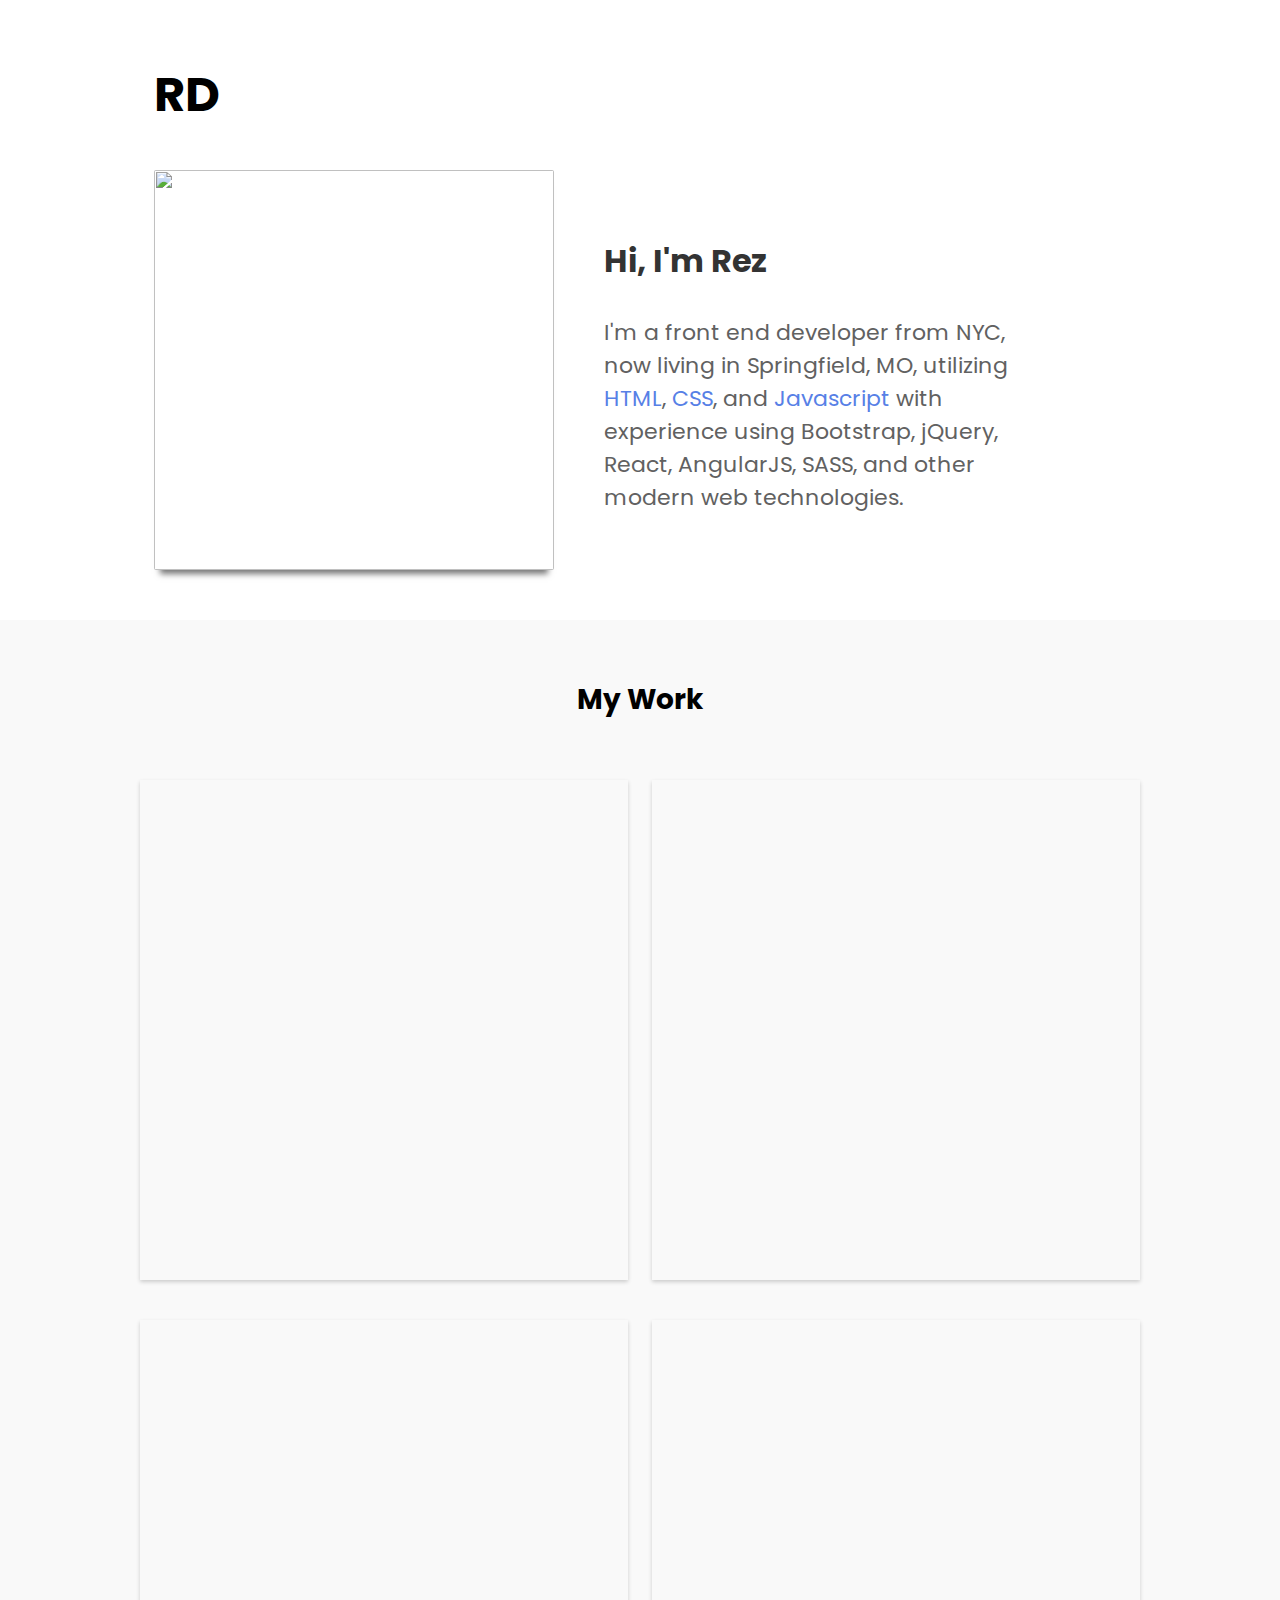
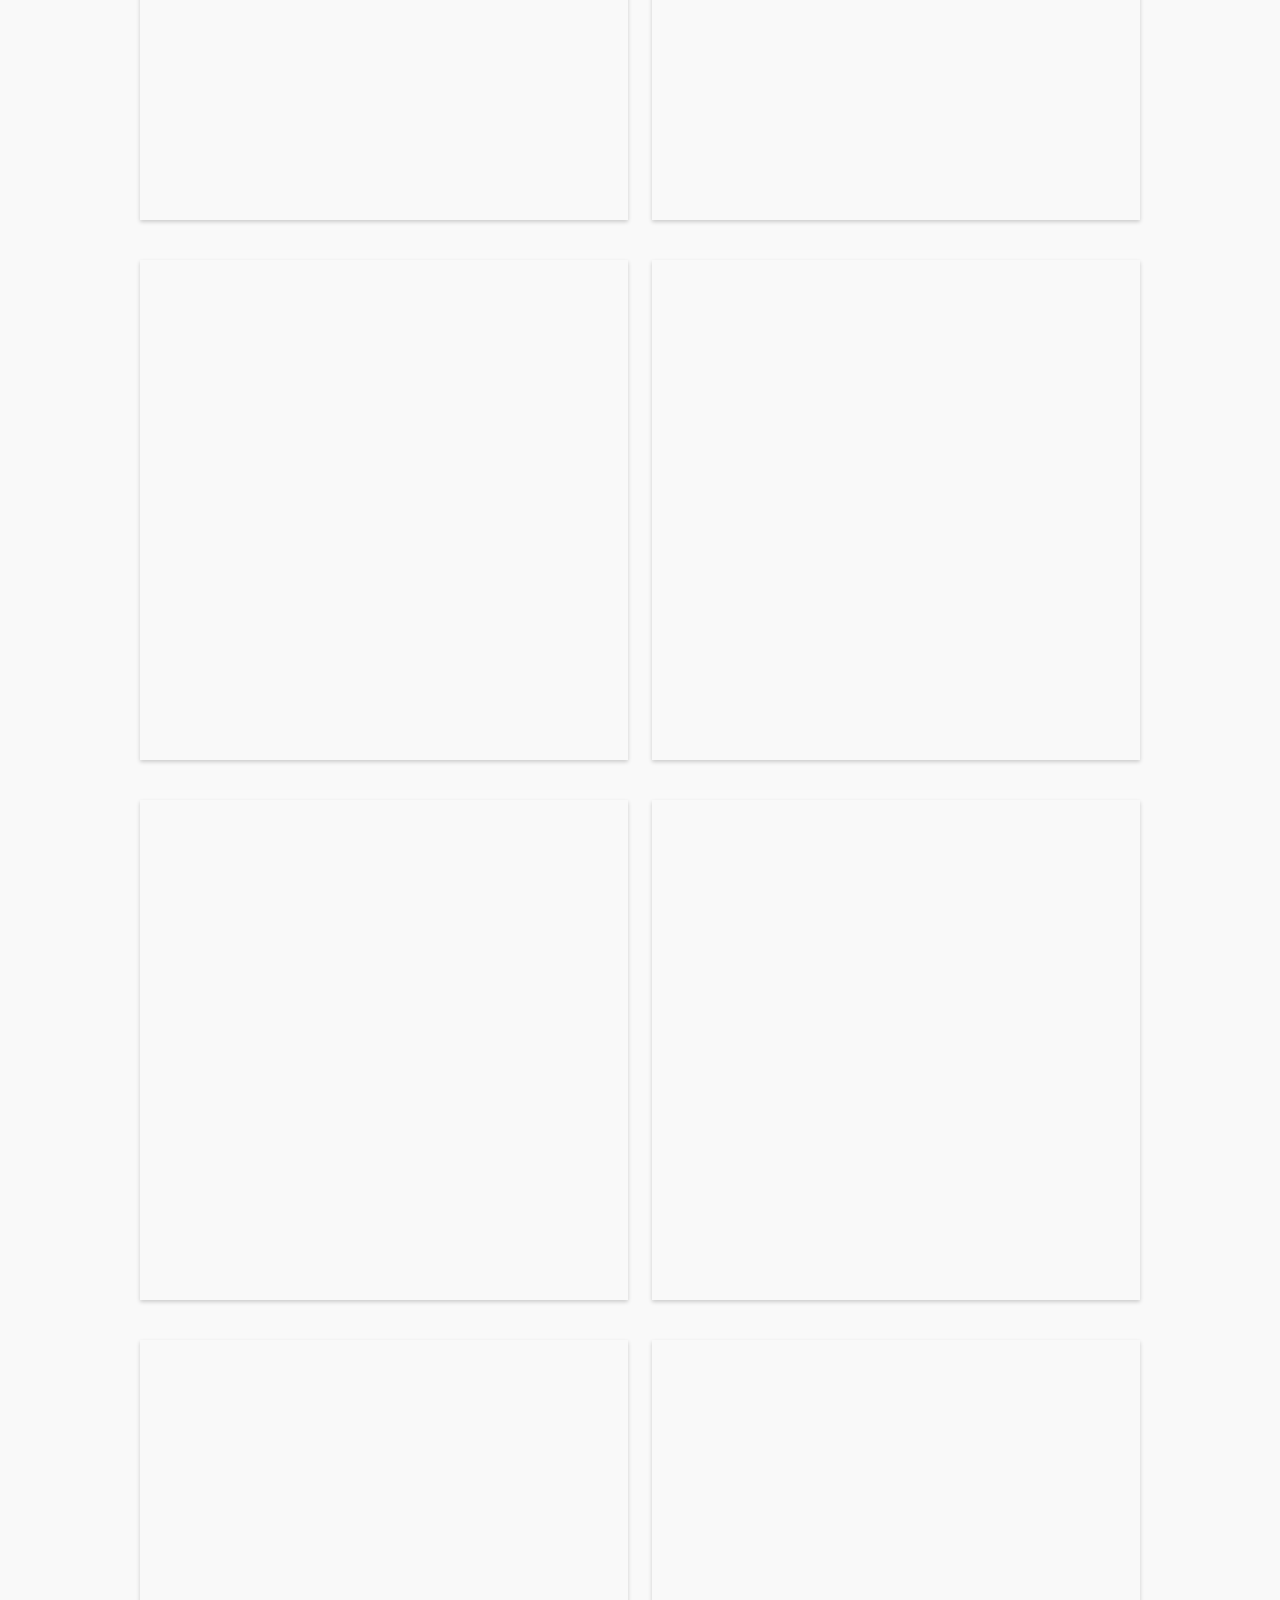
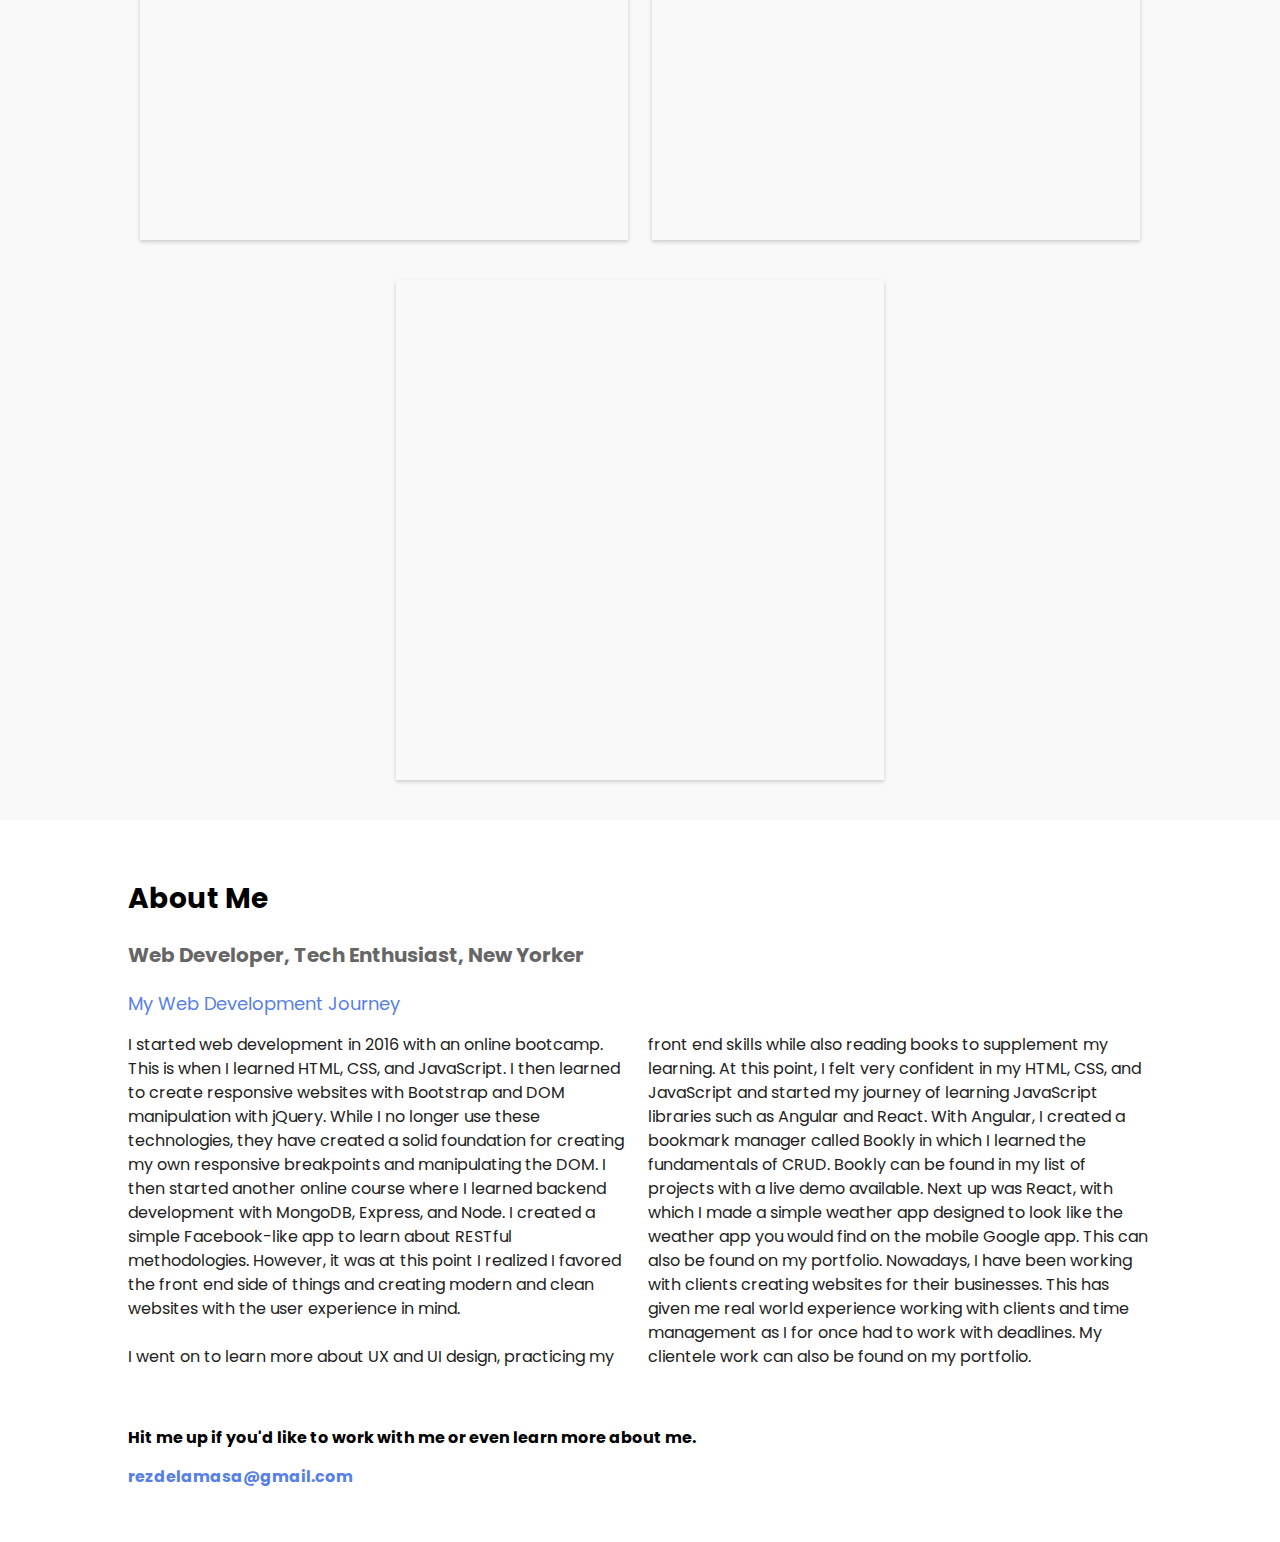
==== index.html @ 14c89946 "Update Riser Sizer item" ====
<!DOCTYPE html>
<html>
<head>
	<meta name="viewport" content="width=device-width, initial-scale=1.0">
	<title>Rez Delamasa Portfolio</title>
	<link rel="apple-touch-icon" sizes="180x180" href="/apple-touch-icon.png">
	<link rel="icon" type="image/png" sizes="32x32" href="./images/favicon-32x32.png">
	<link rel="icon" type="image/png" sizes="16x16" href="./images/favicon-16x16.png">
	<link rel="manifest" href="./images/site.webmanifest">
	<link rel="stylesheet" href="https://use.fontawesome.com/releases/v5.6.1/css/all.css" integrity="sha384-gfdkjb5BdAXd+lj+gudLWI+BXq4IuLW5IT+brZEZsLFm++aCMlF1V92rMkPaX4PP" crossorigin="anonymous">
	<link href="https://fonts.googleapis.com/css?family=Poppins:400,700" rel="stylesheet">
	<link rel="stylesheet" type="text/css" href="styles.css">
</head>
<body>
	<div class="landing">
		<div class="container">
			<div class="hero">
				<h1 class="hero__logo">
					RD
				</h1>
				<div class="row">
					<div class="column column--image">
						<img class="hero-image" src="https://res.cloudinary.com/rezdelamasa/image/upload/v1556245451/Portfolio/profile-pic.jpg">
					</div>
					<div class="column hero__text">
						<h1 class="hero__heading">
						Hi, I'm Rez
						</h1>
						<p class="hero-paragraph">
							I'm a front end developer from NYC, now living in Springfield, MO, utilizing <span class="hero-span span-html">HTML</span>, <span class="hero-span span-css">CSS</span>, and <span class="hero-span span-js">Javascript</span> with experience using Bootstrap, jQuery, React, AngularJS, SASS, and other modern web technologies.
						</p>
					</div>
				</div>
			</div>
		</div>
	</div>
	<div class="projects">
		<div class="container">
			<h1 class="projects__heading">My Work</h1>
			<div class="row">
				<div class="column">
					<div id="RiserSizer" class="project">
						<div class="project__overlay fade">
							<h2 class="project__header">Riser Sizer</h2>
							<h4 class="project__description">Riser Sizer is a plumbing engineering app built with React and AWS. Its purpose it to help engineers calculate water pipe/riser sizes based on the fixtures added.</h4>
							<p class="project__info">React, AWS, Cognito, Amplify, DynamoDB, S3</p>
							<a class="project__link" href="risersizer.com" target='_blank'>Live Website</a>
						</div>
					</div>
				</div>
				<div class="column">
					<div id="ApexLegend" class="project">
						<div class="project__overlay fade">
							<h2 class="project__header">Apex Legend</h2>
							<h4 class="project__description">Apex Legend is a reference guide for Apex Legends, currently only showing characters but there are plans to include weapons, equipment, and even player stats.</h4>
							<p class="project__info">HTML, CSS, Javascript, React</p>
							<a class="project__link" href="https://rezdelamasa.github.io/apex-legend" target='_blank'>Live Demo</a>
						</div>
					</div>
				</div>
				<div class="column">
					<div id="TSF" class="project">
						<div class="project__overlay fade">
							<h2 class="project__header">TSF Engineers, P.C.</h2>
							<h4 class="project__description">TSF Engineers is an MEP Engineering Consulting Firm in NYC. Their website has a portfolio with images of their work along with filters on the portfolio page for easy navigation.</h4>
							<p class="project__info">HTML, CSS, Javascript</p>
							<a class="project__link" href="http://www.tsfengineers.com" target='_blank'>Live Demo</a>
						</div>
					</div>
				</div>
				<div class="column">
					<div id="TheBugShelter" class="project">
						<div class="project__overlay fade">
							<h2 class="project__header">The Bug Shelter, LLC</h2>
							<h4 class="project__description">The Bug Shelter is a company in St. Louis that specializes in creating bug screen doors for industrial and commercial use.</h4>
							<p class="project__info">HTML, CSS, Javascript</p>
							<a class="project__link" href="https://thebugshelter.com" target='_blank'>Live Demo</a>
						</div>
					</div>
				</div>
				<div class="column">
					<div id="Clarity" class="project">
						<div class="project__overlay fade">
							<h2 class="project__header">Clarity</h2>
							<h4 class="project__description">An app for those with sensitive noses and skin. A forecast app that tells you about a location's Pollen Count and UV Index currently and for the next week.</h4>
							<p class="project__info">HTML, CSS, Javascript</p>
							<a class="project__link" href="https://rezdelamasa.github.io/Clarity/" target='_blank'>Live Demo</a>
						</div>
					</div>
				</div>
				<div class="column">
					<div id="Bookly" class="project">
						<div class="project__overlay fade">
							<h2 class="project__header">Bookly</h2>
							<h4 class="project__description">A bookmark manager I created to learn Angular where users can save, delete, organize, or move bookmarks.</h4>
							<p class="project__info">HTML, CSS, Javascript, Bootstrap, Angular</p>
							<a class="project__link" href="https://rezdelamasa.github.io/bookly/" target='_blank'>Live Demo</a>
						</div>
					</div>
				</div>
				<div class="column">
					<div id="Weather" class="project">
						<div class="project__overlay fade">
							<h2 class="project__header">React Weather App</h2>
							<h4 class="project__description">A barebones weather app built to learn React inspired by Google's weather app. You get info such as the current conditions, tomorrow's forecast, and a weekly forecast.</h4>
							<p class="project__info">HTML, CSS, Javascript, React</p>
							<a class="project__link" href="https://rezdelamasa.github.io/weather-app/" target='_blank'>Live Demo</a>
						</div>
					</div>
				</div>
				<div class="column">
					<div id="Simon" class="project">
						<div class="project__overlay fade">
							<h2 class="project__header">Simon</h2>
							<h4 class="project__description">A remake of the classic Simon memory game. Test your memory and beat all 20 rounds!</h4>
							<p class="project__info">HTML, CSS, Javascript</p>
							<a class="project__link" href="https://codepen.io/rdelamasa/pen/RxwPdX" target='_blank'>Live Demo</a>
						</div>
					</div>
				</div>
				<div class="column">
					<div id="Calculator" class="project">
						<div class="project__overlay fade">
							<h2 class="project__header">Calculator</h2>
							<h4 class="project__description">A functional calculator based off the Google Calculator app found on Android devices inspired by Material Design guidelines.</h4>
							<p class="project__info">HTML, CSS, Javascript</p>
							<a class="project__link" href="https://codepen.io/rdelamasa/pen/LQxrBY" target='_blank'>Live Demo</a>
						</div>
					</div>
				</div>
				<div class="column">
					<div id="Pomodoro" class="project">
						<div class="project__overlay fade">
							<h2 class="project__header">Pomodoro Timer</h2>
							<h4 class="project__description">A simple Pomodoro timer used to increase productivity by giving you 5 minute breaks in between 25 minute work sessions.</h4>
							<p class="project__info">HTML, CSS, Javascript</p>
							<a class="project__link" href="https://codepen.io/rdelamasa/pen/ZaBYWj" target='_blank'>Live Demo</a>
						</div>
					</div>
				</div>
				<div class="column">
					<div id="Wikipedia" class="project">
						<div class="project__overlay fade">
							<h2 class="project__header">Wikipedia Search Engine</h2>
							<h4 class="project__description">My very first non-static website where the user can search for a query and the app will give the user the 10 most relevant Wiki pages. There's also a random button if you're feeling adventurous and curious.</h4>
							<p class="project__info">HTML, CSS, Javascript</p>
							<a class="project__link" href="https://codepen.io/rdelamasa/pen/LzXWqY" target='_blank'>Live Demo</a>
						</div>
					</div>
				</div>
			</div>			
		</div>
	</div>
	<div class="about">
		<div class="container">
			<h1 class="about__heading">About Me</h1>
			<h3 class='about__subheading'>Web Developer, Tech Enthusiast, New Yorker</h3>
			<div class="about__content">
				<div class="about__section">
					<h4 class="about__section-heading">My Web Development Journey</h4>
					<div class="about__text">
						<p class='about__paragraph'>
							I started web development in 2016 with an online bootcamp. This is when I learned HTML, CSS, and JavaScript. I then learned to create responsive websites with Bootstrap and DOM manipulation with jQuery. While I no longer use these technologies, they have created a solid foundation for creating my own responsive breakpoints and manipulating the DOM. I then started another online course where I learned backend development with MongoDB, Express, and Node. I created a simple Facebook-like app to learn about RESTful methodologies. However, it was at this point I realized I favored the front end side of things and creating modern and clean websites with the user experience in mind.
							<br>
							<br>
							I went on to learn more about UX and UI design, practicing my front end skills while also reading books to supplement my learning. At this point, I felt very confident in my HTML, CSS, and JavaScript and started my journey of learning JavaScript libraries such as Angular and React. With Angular, I created a bookmark manager called Bookly in which I learned the fundamentals of CRUD. Bookly can be found in my list of projects with a live demo available. Next up was React, with which I made a simple weather app designed to look like the weather app you would find on the mobile Google app. This can also be found on my portfolio. Nowadays, I have been working with clients creating websites for their businesses. This has given me real world experience working with clients and time management as I for once had to work with deadlines.
							My clientele work can also be found on my portfolio.
						</p>
					</div>
				</div>
			</div>
			<h2 class="about__final">
				Hit me up if you'd like to work with me or even learn more about me.
			</h2>
			<h2 class="about__email">
				rezdelamasa@gmail.com
			</h2>			
		</div>
	</div>

	<script type="text/javascript" src="script.js"></script>
</body>
</html>
---- styles.css ----
html {
	width: 100%;
	font-size: 10px;
	font-family: 'Poppins', sans-serif;
}

body {
	width: 100%;
	margin: 0 auto;
	font-size: 10px;
}

.row {
	display: flex;
	flex-direction: column;
}

.container {
	margin: 0 auto;
	width: 85%;
	position: relative;
}

.landing {
	display: flex;
	flex-direction: column;
	min-height: 400px;
	position: relative;
}

.landing .container {
	display: flex;
	flex-direction: column;
	/*max-height: 800px;*/
	height: 100%;
	flex-grow: 1;
}

.header {
	background-color: white;
	position: relative;
	margin-bottom: 10px;
}

.nav {
	width: 100%;
}

.navbar {
	display: flex;
	align-items: center;
	justify-content: space-between;
	width: 100%;
	margin: 0 auto;
	position: relative;
	height: 50px;
}

.navbar-list {
	display: flex;
	flex-direction: row;
	justify-content: space-between;
	align-items: center;
	list-style-type: none;
	padding: 0;
}

.navbar-brand {
	margin: 0;
}

.navbar-item {
	margin: 0 20px;
	display: none;
}

.navbar-link {
	text-decoration: none;
}

.navbar-menu {
	display: none;
	flex-direction: column;
	position: absolute;
	list-style-type: none;
	padding: 0;
	bottom: -130px;
	height: 120px;
	width: 100%;
	background-color: #f9f9f9;
	box-shadow: 0px 3px 5px rgba(0,0,0,0.3);
	border-top: 1px solid #eee;
}

.navbar-button {
	border: none;
	background-color: white;
}

.navbar-button:focus {
	outline: none;
}

.navbar-collapse {
	display: none;
}

.navbar-expand {
	display: flex;
}

.navbar-item-collapse {
	height: 40px;
	display: flex;
	flex-direction: column;
	align-items: flex-end;
	justify-content: center;
	width: 90%;
	margin: 0 auto;
	font-size: 1.4rem;
}

.fas {
	font-size: 2rem;
}

.hero {
	width: 100%;
	height: 100%;
	display: flex;
	flex-direction: column;
	justify-content: space-evenly;
	align-self: center;
	/*flex-wrap: wrap;*/
	align-self: center;
	flex-grow: 1;
	padding-bottom: 50px;
	position: relative;
}

.hero .row {
	display: flex;
	flex-direction: column;
	justify-content: space-around;
	align-items: center;
	flex-grow: 1;
}

.hero__logo {
	font-size: 48px;
	/*position: absolute;*/
	top: 0;
	left: 0;
	margin: 0;
	padding: 0;
	height: 100px;
	margin-top: 20px;
	display: flex;
	align-items: center;
}

.hero-column {
	width: 90%;
	display: flex;
	justify-content: center;
	flex-direction: column;
	margin: 10px auto;
	height: 100%;
	max-width: 
}

.hero .column {
	display: flex;
	justify-content: center;
}

.hero-image {
	width: 100%;
	margin: 0 auto;
	text-align: center;
	-webkit-box-shadow: 0 10px 6px -6px #777;
	   -moz-box-shadow: 0 10px 6px -6px #777;
	        box-shadow: 0 10px 6px -6px #777;
	/*border-radius: 2px;*/
	/*--webkit-box-shadow: -20px -20px 0px 0px rgba(235,155,85,.5), 20px 20px 0px 0px rgba(87,128,230,.5);
	-moz-box-shadow: -20px -20px 0px 0px rgba(235,155,85,.5), 20px 20px 0px 0px rgba(87,128,230,.5);
	box-shadow: -20px -20px 0px 0px rgba(235,155,85,.5), 20px 20px 0px 0px rgba(87,128,230,.5);*/
	box-sizing: border-box;
	max-width: 400px;
	align-self: center;
}

.hero-paragraph {
	font-size: 2.2rem;
	margin: 10px 0;
	text-align: center;
	color: #616161;
	text-shadow: 2px 2px 1px rgba(255,255,255,1);
}

.hero__text {
	display: flex;
	flex-direction: column;
	align-items: center;
	justify-content: center;
	height: 100%;
	flex-grow: 1;
}

.hero__heading {
	font-size: 3.2rem;
	font-weight: bold;
	color: #333;
	text-align: center;
}

.hero-span {
	/*font-weight: bold;*/
	/*text-shadow: 1.5px 1.5px 0px rgba(0,0,0,0.3);*/
	color: rgb(87,128,230);
}





/*Project section*/

.projects {
	background-color: #f9f9f9;
	width: 100%;
	padding: 40px 0;
	height: 100%;
}

.projects__heading {
	font-size: 2.8rem;
	text-align: center;
}

.projects .row {
	display: flex;
	justify-content: center;
	align-items: center;
	flex-flow: row wrap;
}

.column {
	/*flex-basis: 80%;*/
	width: 100%;
	display: flex;
}

.project__overlay {
	color: #212121;
}

/*Project ids and respective backgrounds*/


#ApexLegend {
	background-image: url('https://res.cloudinary.com/rezdelamasa/image/upload/v1566408204/Portfolio/apex-legend.png');
	background-size: cover;
	background-position: center center;
}

#ApexLegend .project__overlay {
	background-color: rgba(205,202,190,0.8);
}

#RiserSizer {
	background-image: url('https://res.cloudinary.com/rezdelamasa/image/upload/v1568939192/screencapture-localhost-3000-2019-09-19-15_18_24.png');
	background-size: cover;
	background-position: top center;
}

#RiserSizer .project__overlay {
	background-color: rgba(236, 241, 241, 0.8);
}

#TSF {
	background-image: url('https://res.cloudinary.com/rezdelamasa/image/upload/v1556245452/Portfolio/tsf.png');
	background-size: cover;
	background-position: top center;
}

#TSF .project__overlay {
	background-color: rgba(14, 71, 161,0.8);
	color: white;
}

#TheBugShelter {
	background-image: url('https://res.cloudinary.com/rezdelamasa/image/upload/v1564270046/Portfolio/thebugshelter.png');
	background-size: cover;
	background-position: top center;
}

#TheBugShelter .project__overlay {
	background-color: rgba(15, 114, 188,0.8);
	color: white;
}

#Clarity {
	background-image: url('https://res.cloudinary.com/rezdelamasa/image/upload/v1556245452/Portfolio/clarity.png');
	background-size: cover;
	background-position: center center;
}

#Clarity .project__overlay {
	background-color: rgba(245,245,245,0.8);
}

#Bookly {
	background-image: url('https://res.cloudinary.com/rezdelamasa/image/upload/v1556245452/Portfolio/bookly.png');
	background-position: center center;
	background-size: cover;
}

#Bookly .project__overlay {
	background-color: rgba(232,232,232,0.9);
}

#Weather {
	background-image: url('https://res.cloudinary.com/rezdelamasa/image/upload/v1556245451/Portfolio/weather.png');
	background-position: center center;
	background-size: cover;
}

#Weather .project__overlay {
	background-color: rgba(72,107,164,0.9);
	color: white;
}


#Simon {
	background-image: url('https://res.cloudinary.com/rezdelamasa/image/upload/v1556245451/Portfolio/simon.png');
	background-position: center center;
	background-size: cover;
}

#Simon .project__overlay {
	background-color: rgba(226,219,201,0.9);
}

#Calculator {
	background-image: url('https://res.cloudinary.com/rezdelamasa/image/upload/v1556245452/Portfolio/calculator.png');
	background-position: center center;
	background-size: cover;
}

#Calculator .project__overlay {
	background-color: rgba(200,230,201, 0.9);
}

#Pomodoro {
	background-image: url('https://res.cloudinary.com/rezdelamasa/image/upload/v1556245451/Portfolio/pomodoro.png');
	background-position: center center;
	background-size: cover;
}

#Pomodoro .project__overlay {
	background-color: rgba(249,251,231, 0.9);
}

#Wikipedia {
	background-image: url('https://res.cloudinary.com/rezdelamasa/image/upload/v1556245451/Portfolio/wikipedia-viewer.png');
	background-position: top center;
	background-size: cover;
	align-self: flex-start;
}

#Wikipedia .project__overlay {
	background-color: rgba(247,247,247, 0.9);
}

/*******/

.project {
	text-align: center;
	width: 80vw;
	height: 100vw;
	margin: 20px auto;
	display: flex;
	position: relative;
	box-shadow: 0 2px 4px rgba(0,0,0,0.18);
	background-repeat: no-repeat;
}

.project:hover {
    transform: translate(0, -5px) scale(1.02);
    -webkit-box-shadow: 0px 5px 10px 1px rgba(136,8,NaN,1);
	-moz-box-shadow: 0px 5px 10px 1px rgba(136,8,NaN,1);
	box-shadow: 0px 5px 10px 1px rgba(136,8,NaN,1);
}

.project__overlay {
	display: flex;
	width: 100%;
	height: 100%;
	z-index: 100;
	flex-direction: column;
	align-items: center;
	justify-content: space-evenly;
	position: relative;
	/*background-color: rgba(255,255,255,0.9);*/
}

.project__link {
	margin-bottom: 15px;
	font-size: 1.4rem;
	color: inherit;
}

.fade {
	opacity: 0;
    transition: opacity .5s;
    -moz-transition: opacity .5s;
    -webkit-transition: opacity .5s;
}

.fade:hover {
    opacity: 1;
    /*box-shadow: 10px 0 1 rgba(50, 50, 50, .5);*/
}







/*DEMO PAGE*/
.demo {
	width: 100vw;
	height: 100%;
	overflow-y: hidden;
}

.header {
	width: 100%;
	background-color: #c0392b;
	color: white;
	margin: 0;
	padding: 10px;
	box-sizing: border-box;
}

.warning {
	margin: 0;
	font-size: 2.0rem;
}

.demo__wrapper {
	width: 100%;
	height: 100%;
}

.demo__image {
	width: 100%;
	height: 100%;
}




@-webkit-keyframes fade-in {
  0% {
    opacity: 0;
  }
  100% {
    opacity: 1;
  }
}
@keyframes fade-in {
  0% {
    opacity: 0;
  }
  100% {
    opacity: 1;
  }
}

.project__header {
	font-size: 2.6rem;
	margin: 10px auto;
}

.project__description {
	font-size: 1.6rem;
	margin: 10px auto;
	max-width: 75%;
}

.project__info {
	font-size: 1.6rem;
}

.section__header {
	color: #333;
	font-size: 2.8rem;
	text-align: center;
	margin: 0 auto 20px;
}

.section__subheader {
	color: #444;
	font-size: 2.2rem;
}



/*.span-html {
	color: orange;
}

.span-css {
	color: lightblue;
}

.span-js {
	color: yellow;
}*/





/*About container*/
.about {
	padding: 40px 0;
	height: 100%;
}

.about .row {
	display: flex;
	flex-direction: column;
	flex-wrap: wrap;
	justify-content: space-between;
	align-items: flex-start;
}

.about .column {
	width: 100%;
	display: flex;
	align-items: center;
	flex-direction: column;
}

.about__heading {
	font-size: 2.8rem;
}

.about__subheading {
	font-size: 2rem;
	color: #666;
}

.about__section {
	display: flex;
	flex-direction: column;
	margin-bottom: 40px;
}

.about__section-heading {
	font-size: 1.8rem;
	font-weight: normal;
	color: rgb(87,128,230);
	margin: 0;
}

.about__paragraph {
	font-size: 1.4rem;
	line-height: 1.5;
	color: #212121;
	font-weight: 100;
	width: 100%;
	font-weight: 400;
}

.about__final {
	font-size: 1.6rem;
}

.about__email {
	font-size: 1.6rem;
	color: rgb(87,128,230);
}

@media only screen and (min-width: 480px) {
	.project {
		height: 250px;
	}
}

@media only screen and (min-width: 768px) {
	.container {
		width: 750px;
	}

	.landing {
		display: block;
		/*height: 800px;*/
	}

	.navbar {
		width: 100%;
	}

	.hero {
		flex-wrap: nowrap;
		width: 95%;
		margin: 0 auto;
		flex-direction: column;
	}

	.hero-column {
		width: 100%;
	}

	.hero-image {
		width: 300px;
		min-width: 300px;
		min-height: 300px;
		height: 300px;
		margin: 0 auto;
		border-radius: 2px;
	}

	.hero-paragraph {
		text-align: left;
		width: 85%;
	}

	.navbar-item {
		display: inline-block;
	}

	.navbar-button {
		display: none;
	}

	.hero-image {
		/*margin-left: 0!important;*/
	}

	.navbar-collapse {
		display: none;
	}

	.project {
		height: 45vw;
		width: 100%;
	}

	.projects .row {
		align-items: center;
		justify-content: space-around;
	}

	.projects .column {
		width: 45%;
	}

	.about .row {
		display: flex;
		flex-direction: row;
		flex-wrap: nowrap;
		justify-content: space-between;
		align-items: flex-start;
	}

	.about .column {
		width: 48%;
	}

}

@media only screen and (min-width: 992px) {
	.container {
		width: 970px;
	}

	.hero {
		max-height: 100%;
		width: 95%;
		margin: 0 auto;
	}

	.hero .row {
		width: 100%;
		flex-wrap: wrap;
		flex-direction: row;
	}

	.hero__text {
		align-items: flex-start;
	}

	.hero-image {
		height: 350px;
		width: 350px;
		margin-left: 0;
	}

	.hero .column {
		width: 50%;
	}

	.column--image {
		max-width: 400px;
		margin-right: 50px;
	}

	.projects .column {
		flex: 0 1 calc(100% / 2.1);
		height: 400px;
		margin: 20px 0;
	}

	.project {
		width: 100%;
		height: 100%;
	}

	.project__header {
		font-size: 3rem;
	}

	.project__description, .project__info, .project__link {
		font-size: 2rem;
	}

	.about__section {
		display: flex;
		flex-direction: column;
		flex-wrap: wrap;

	}

	.about__text {
		display: flex;
		flex-direction: row;
		flex-wrap: wrap;
		justify-content: space-between;
	}

	.about__paragraph {
		width: 100%;
		column-count: 2;
	}

	.about__column {
		width: 49%;
	}

}

@media only screen and (min-width: 1200px) {
	.container {
		width: 80%;
	}

	.hero-image {
		height: 400px;
		width: 400px;
	}

	.hero__logo {
		height: 150px;
		margin-top: 20px;
	}

	.about__paragraph {
		font-size: 1.6rem;
	}

	.about__final {
		font-size: 1.6rem;
	}

	.projects .column {
		height: 500px;
	}

}

@media only screen and (min-width: 1600px) {
	.about__paragraph {
		font-size: 2rem;
		line-height: 3rem;
	}

	.about__final, .about__email {
		font-size: 2rem;
	}
}
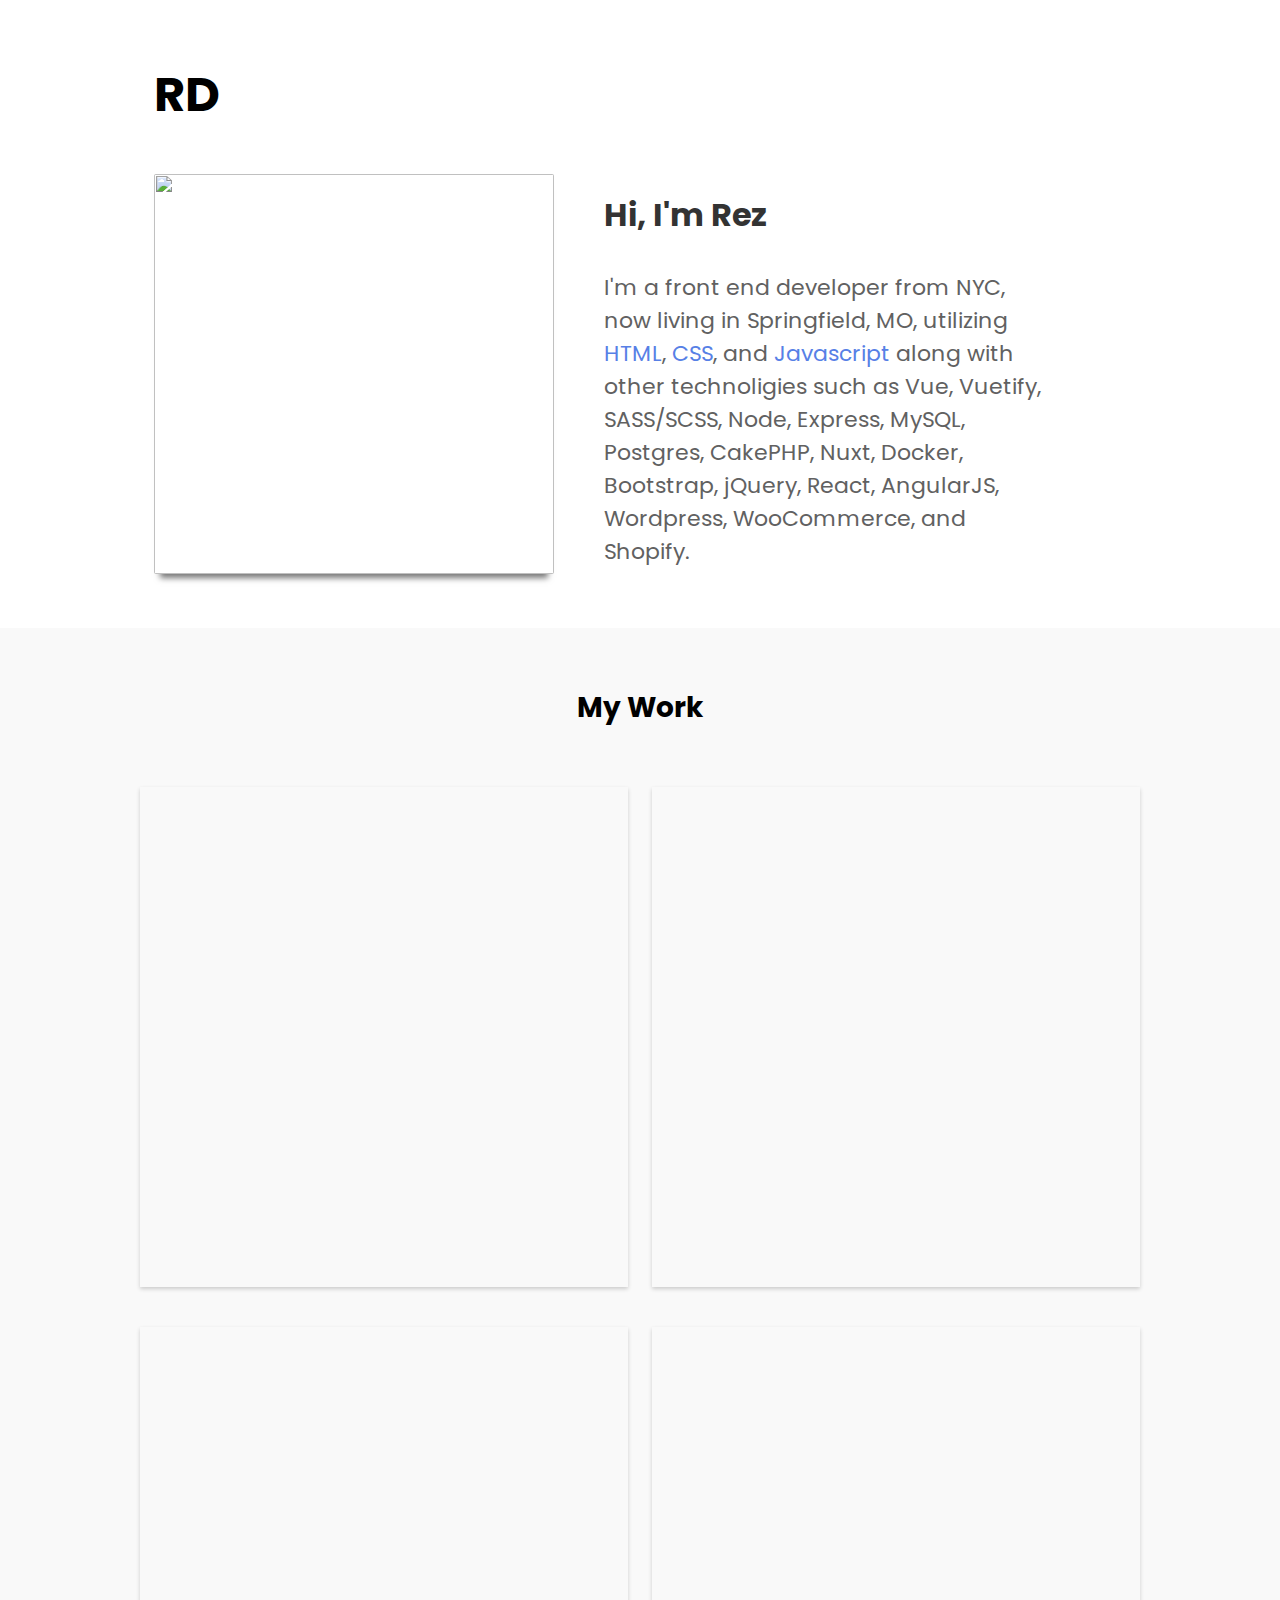
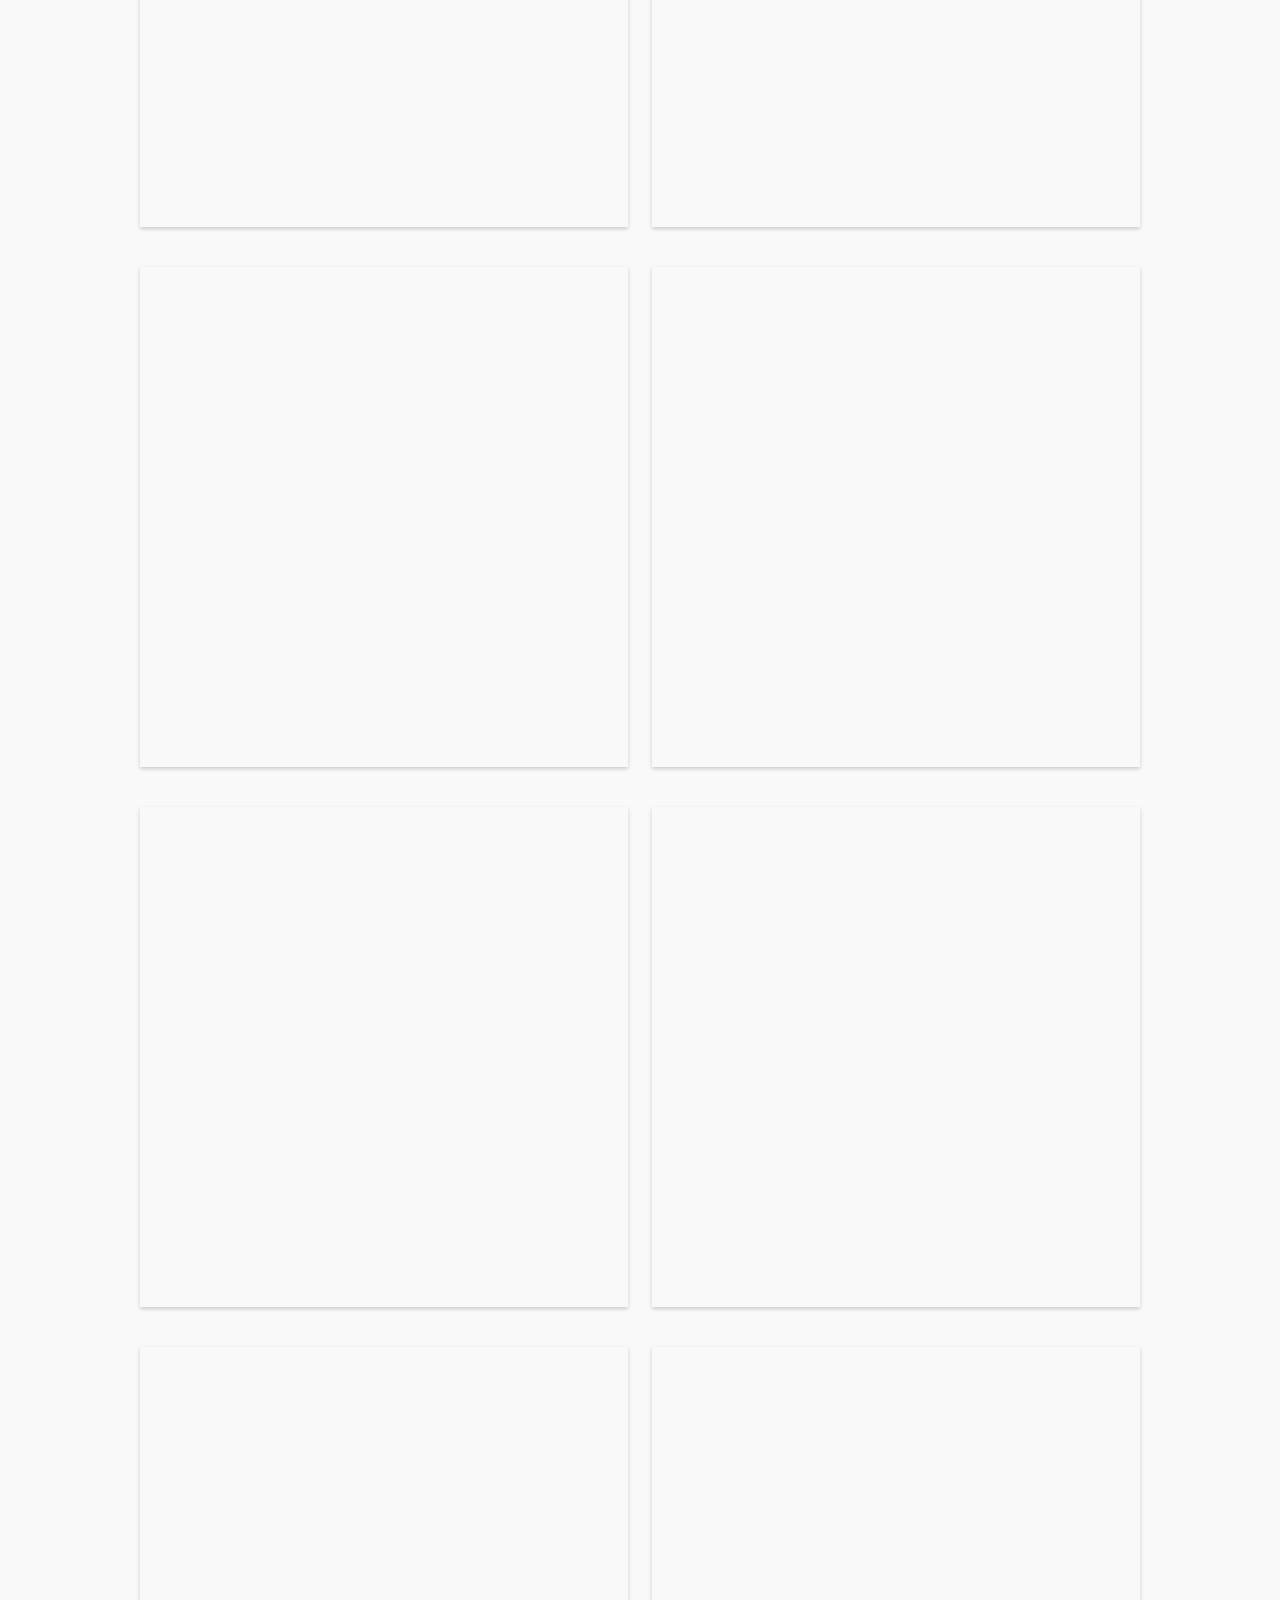
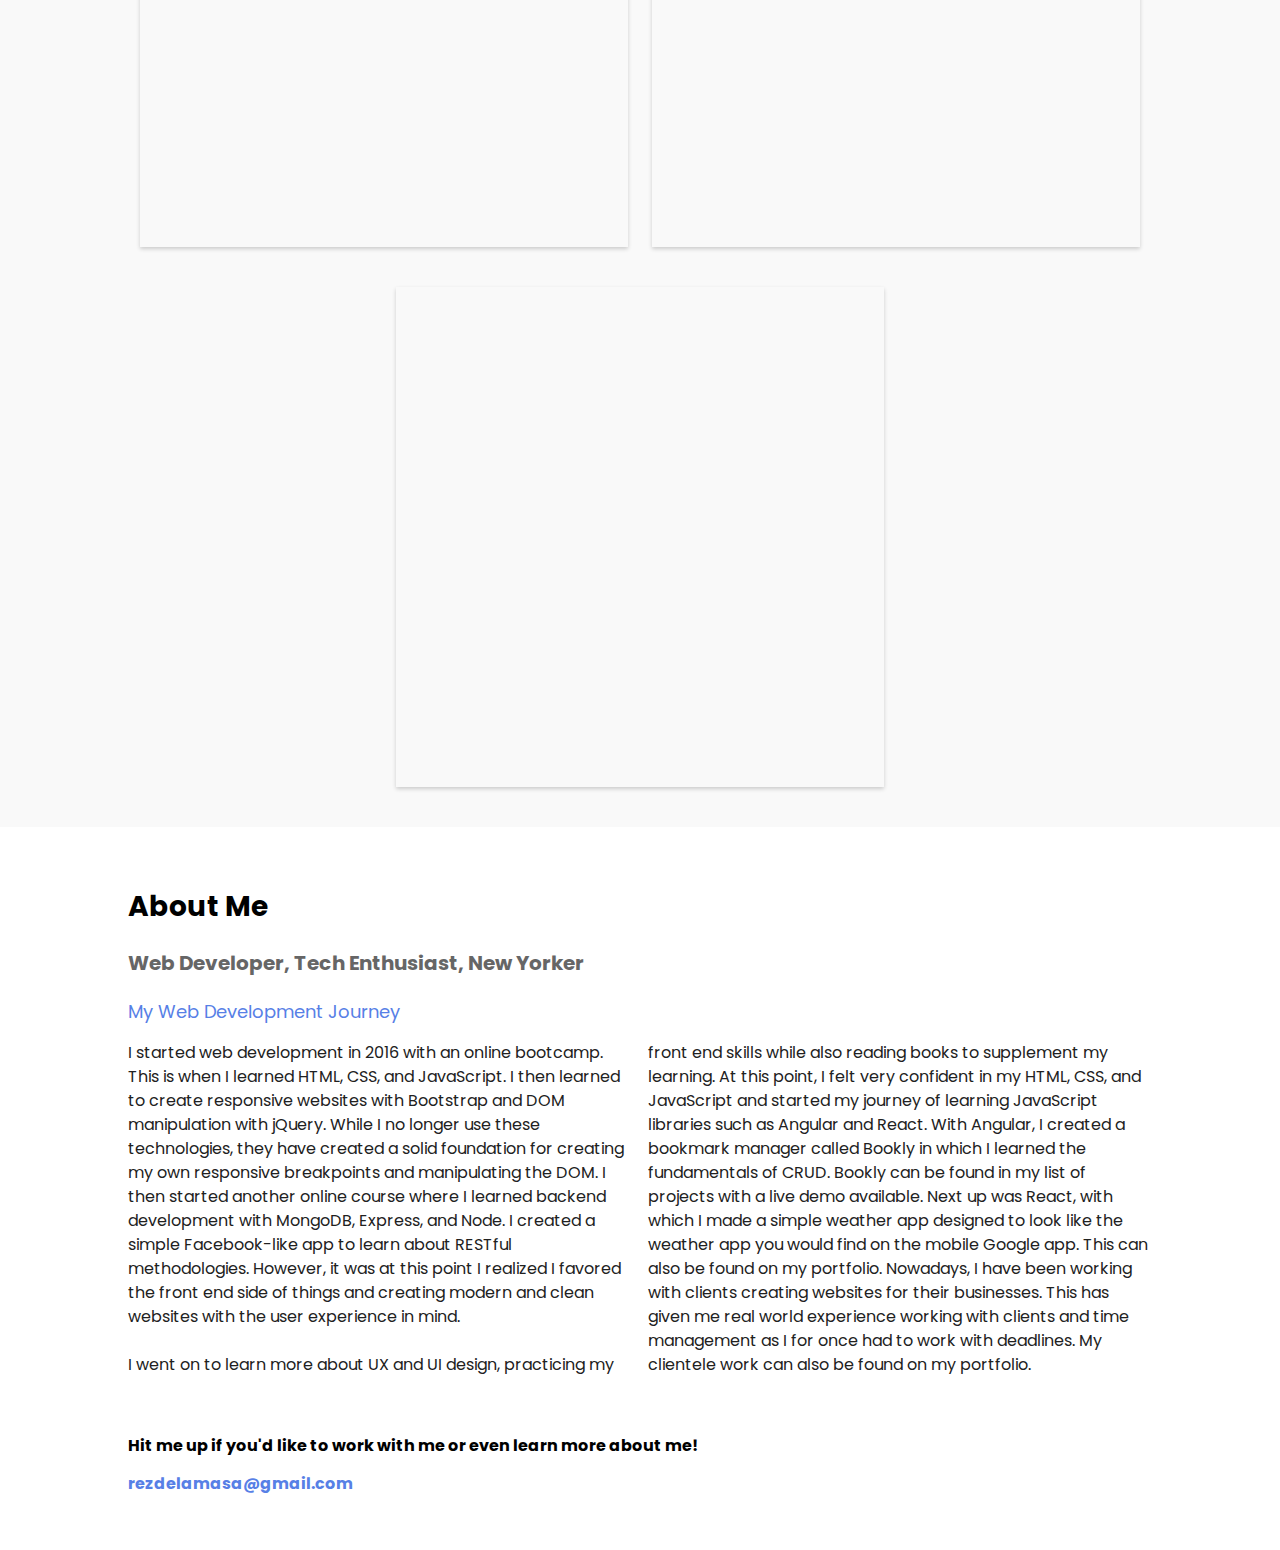
==== commit 694649f4: "Update title statement and add meta og tags" ====
--- a/index.html
+++ b/index.html
@@ -2,6 +2,10 @@
 <html>
 <head>
 	<meta name="viewport" content="width=device-width, initial-scale=1.0">
+	<meta property='og:title' content='Rez Delamasa - Portfolio'/>
+	<meta property='og:image' content='//media.example.com/ 1234567.jpg'/>
+	<meta property='og:description' content='Description that will show in the preview'/>
+	<meta property='og:url' content='//www.example.com/URL of the article'/>
 	<title>Rez Delamasa Portfolio</title>
 	<link rel="apple-touch-icon" sizes="180x180" href="/apple-touch-icon.png">
 	<link rel="icon" type="image/png" sizes="32x32" href="./images/favicon-32x32.png">
@@ -27,7 +31,7 @@
 						Hi, I'm Rez
 						</h1>
 						<p class="hero-paragraph">
-							I'm a front end developer from NYC, now living in Springfield, MO, utilizing <span class="hero-span span-html">HTML</span>, <span class="hero-span span-css">CSS</span>, and <span class="hero-span span-js">Javascript</span> with experience using Bootstrap, jQuery, React, AngularJS, SASS, and other modern web technologies.
+							I'm a front end developer from NYC, now living in Springfield, MO, utilizing <span class="hero-span span-html">HTML</span>, <span class="hero-span span-css">CSS</span>, and <span class="hero-span span-js">Javascript</span> along with other technoligies such as Vue, Vuetify, SASS/SCSS, Node, Express, MySQL, Postgres, CakePHP, Nuxt, Docker, Bootstrap, jQuery, React, AngularJS, Wordpress, WooCommerce, and Shopify.
 						</p>
 					</div>
 				</div>
@@ -44,7 +48,7 @@
 							<h2 class="project__header">Riser Sizer</h2>
 							<h4 class="project__description">Riser Sizer is a plumbing engineering app built with React and AWS. Its purpose it to help engineers calculate water pipe/riser sizes based on the fixtures added.</h4>
 							<p class="project__info">React, AWS, Cognito, Amplify, DynamoDB, S3</p>
-							<a class="project__link" href="risersizer.com" target='_blank'>Live Website</a>
+							<a class="project__link" href="https://risersizer.com" target='_blank'>Live Website</a>
 						</div>
 					</div>
 				</div>
@@ -170,7 +174,7 @@
 				</div>
 			</div>
 			<h2 class="about__final">
-				Hit me up if you'd like to work with me or even learn more about me.
+				Hit me up if you'd like to work with me or even learn more about me!
 			</h2>
 			<h2 class="about__email">
 				rezdelamasa@gmail.com
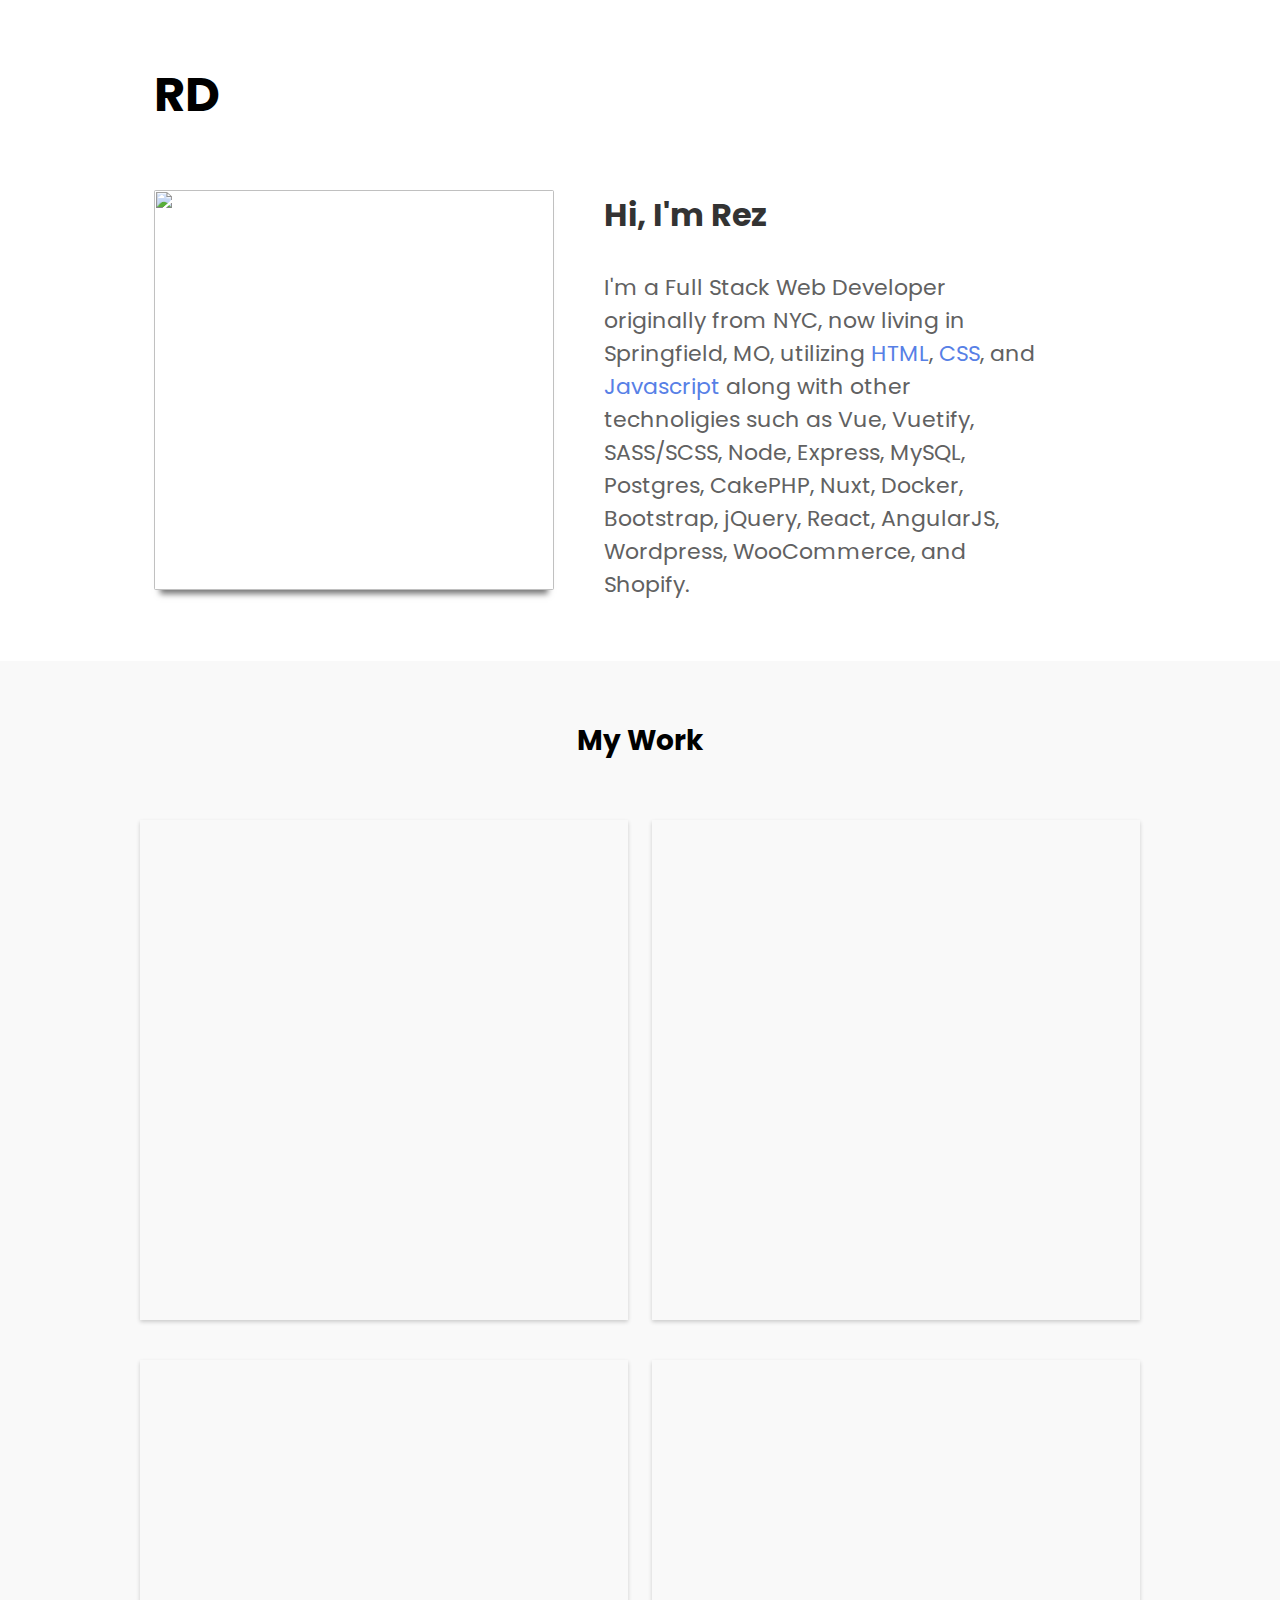
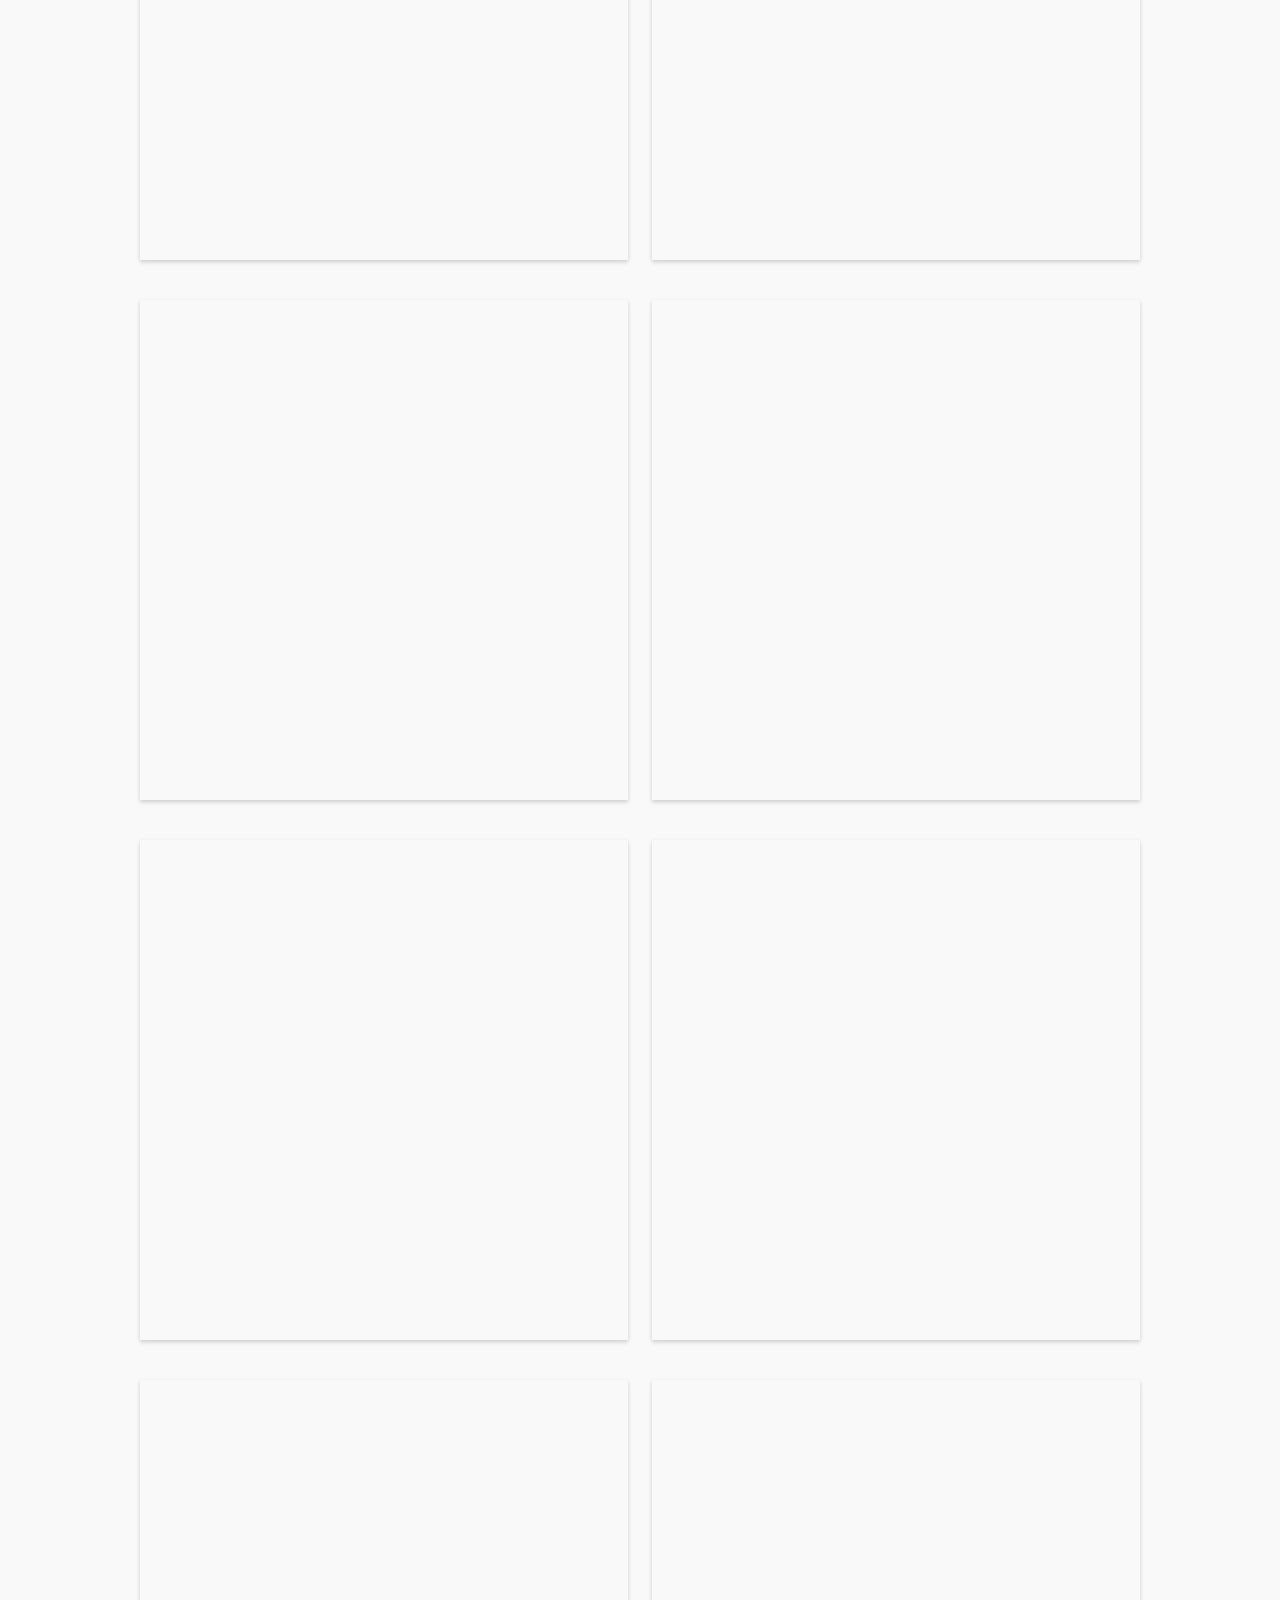
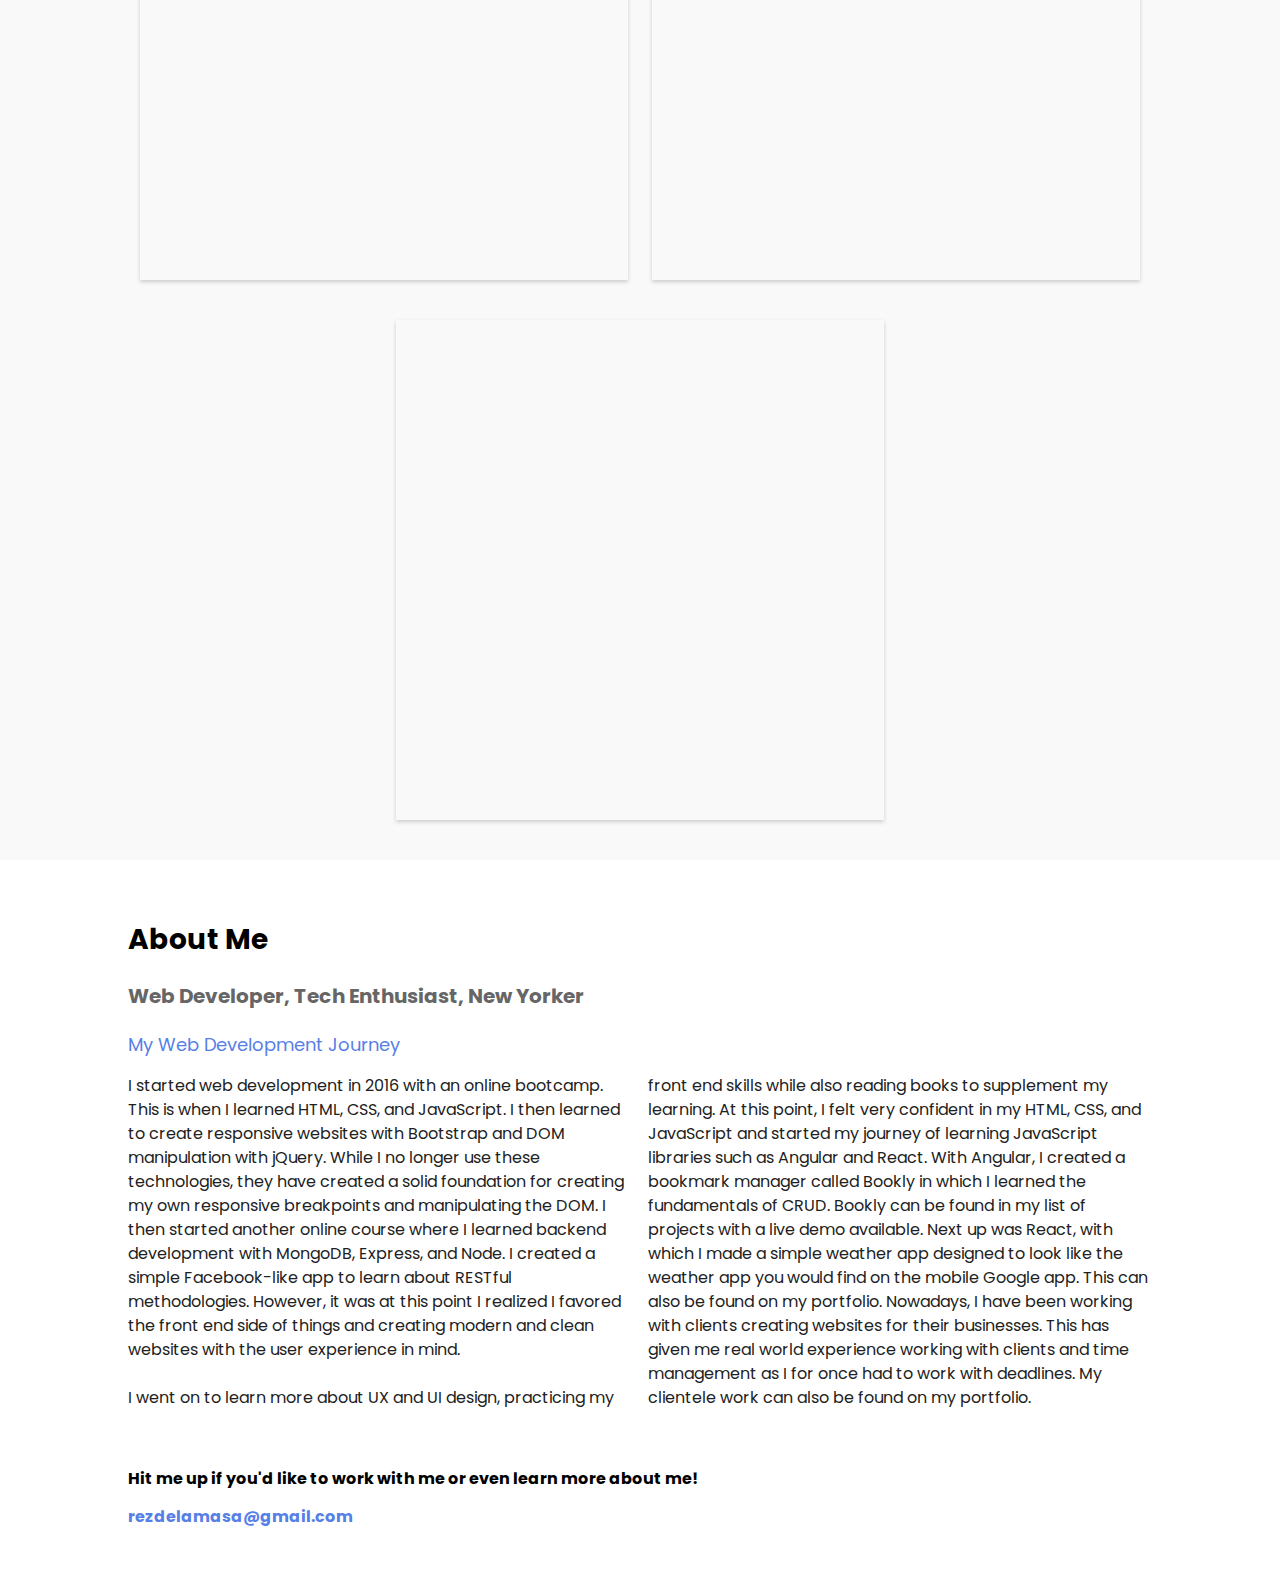
==== commit cdb15a1b: "Update og meta tags" ====
--- a/index.html
+++ b/index.html
@@ -3,9 +3,9 @@
 <head>
 	<meta name="viewport" content="width=device-width, initial-scale=1.0">
 	<meta property='og:title' content='Rez Delamasa - Portfolio'/>
-	<meta property='og:image' content='//media.example.com/ 1234567.jpg'/>
-	<meta property='og:description' content='Description that will show in the preview'/>
-	<meta property='og:url' content='//www.example.com/URL of the article'/>
+	<meta property='og:image' content='https://github.com/rezdelamasa/rezdelamasa.github.io/blob/master/images/screencapture-rezdelamasa-github-io-2021-02-15-22_29_41.png'/>
+	<meta property='og:description' content="Full Stack Web Developer utilizing HTML, CSS, Javascript, and other modern web technologies to create beautiful, fast, and user-friendly responsive mobile-first websites."/>
+	<meta property='og:url' content='https://rezdelamasa.github.io'/>
 	<title>Rez Delamasa Portfolio</title>
 	<link rel="apple-touch-icon" sizes="180x180" href="/apple-touch-icon.png">
 	<link rel="icon" type="image/png" sizes="32x32" href="./images/favicon-32x32.png">
@@ -31,7 +31,7 @@
 						Hi, I'm Rez
 						</h1>
 						<p class="hero-paragraph">
-							I'm a front end developer from NYC, now living in Springfield, MO, utilizing <span class="hero-span span-html">HTML</span>, <span class="hero-span span-css">CSS</span>, and <span class="hero-span span-js">Javascript</span> along with other technoligies such as Vue, Vuetify, SASS/SCSS, Node, Express, MySQL, Postgres, CakePHP, Nuxt, Docker, Bootstrap, jQuery, React, AngularJS, Wordpress, WooCommerce, and Shopify.
+							I'm a Full Stack Web Developer originally from NYC, now living in Springfield, MO, utilizing <span class="hero-span span-html">HTML</span>, <span class="hero-span span-css">CSS</span>, and <span class="hero-span span-js">Javascript</span> along with other technoligies such as Vue, Vuetify, SASS/SCSS, Node, Express, MySQL, Postgres, CakePHP, Nuxt, Docker, Bootstrap, jQuery, React, AngularJS, Wordpress, WooCommerce, and Shopify.
 						</p>
 					</div>
 				</div>
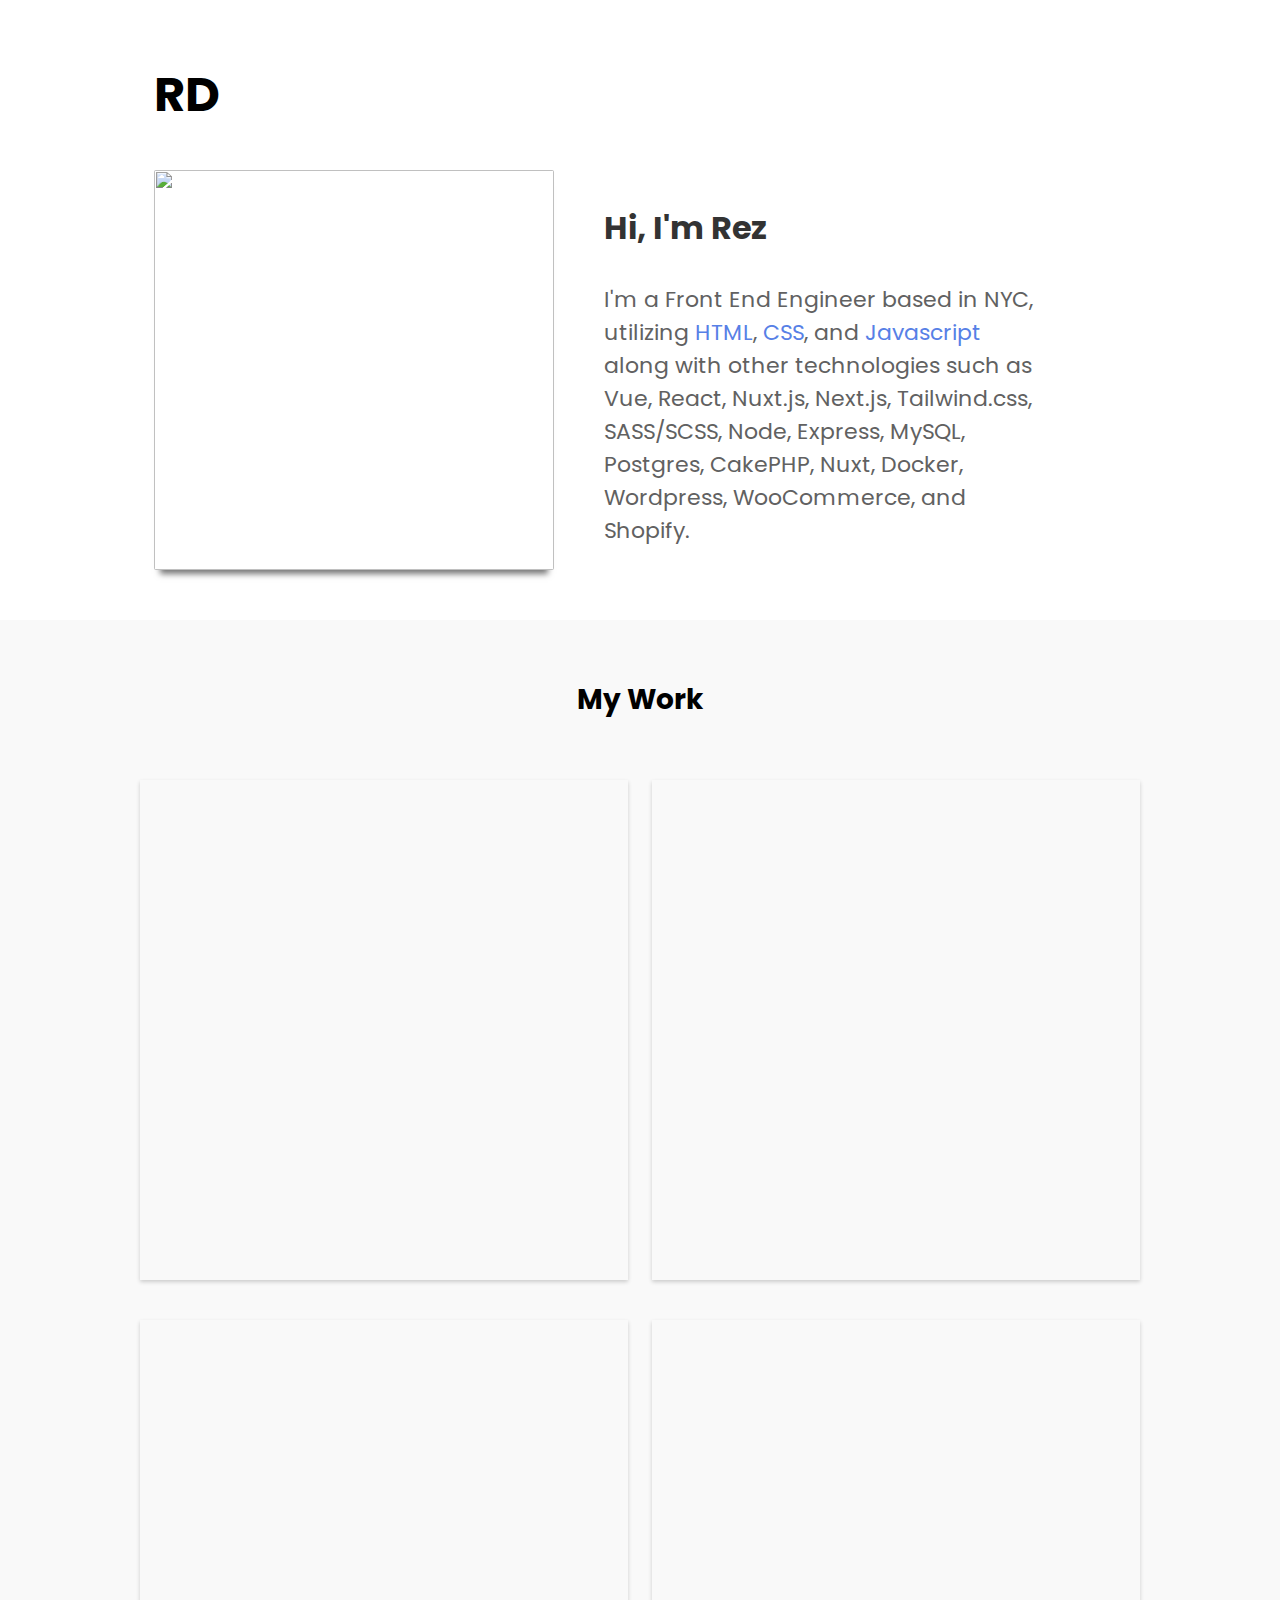
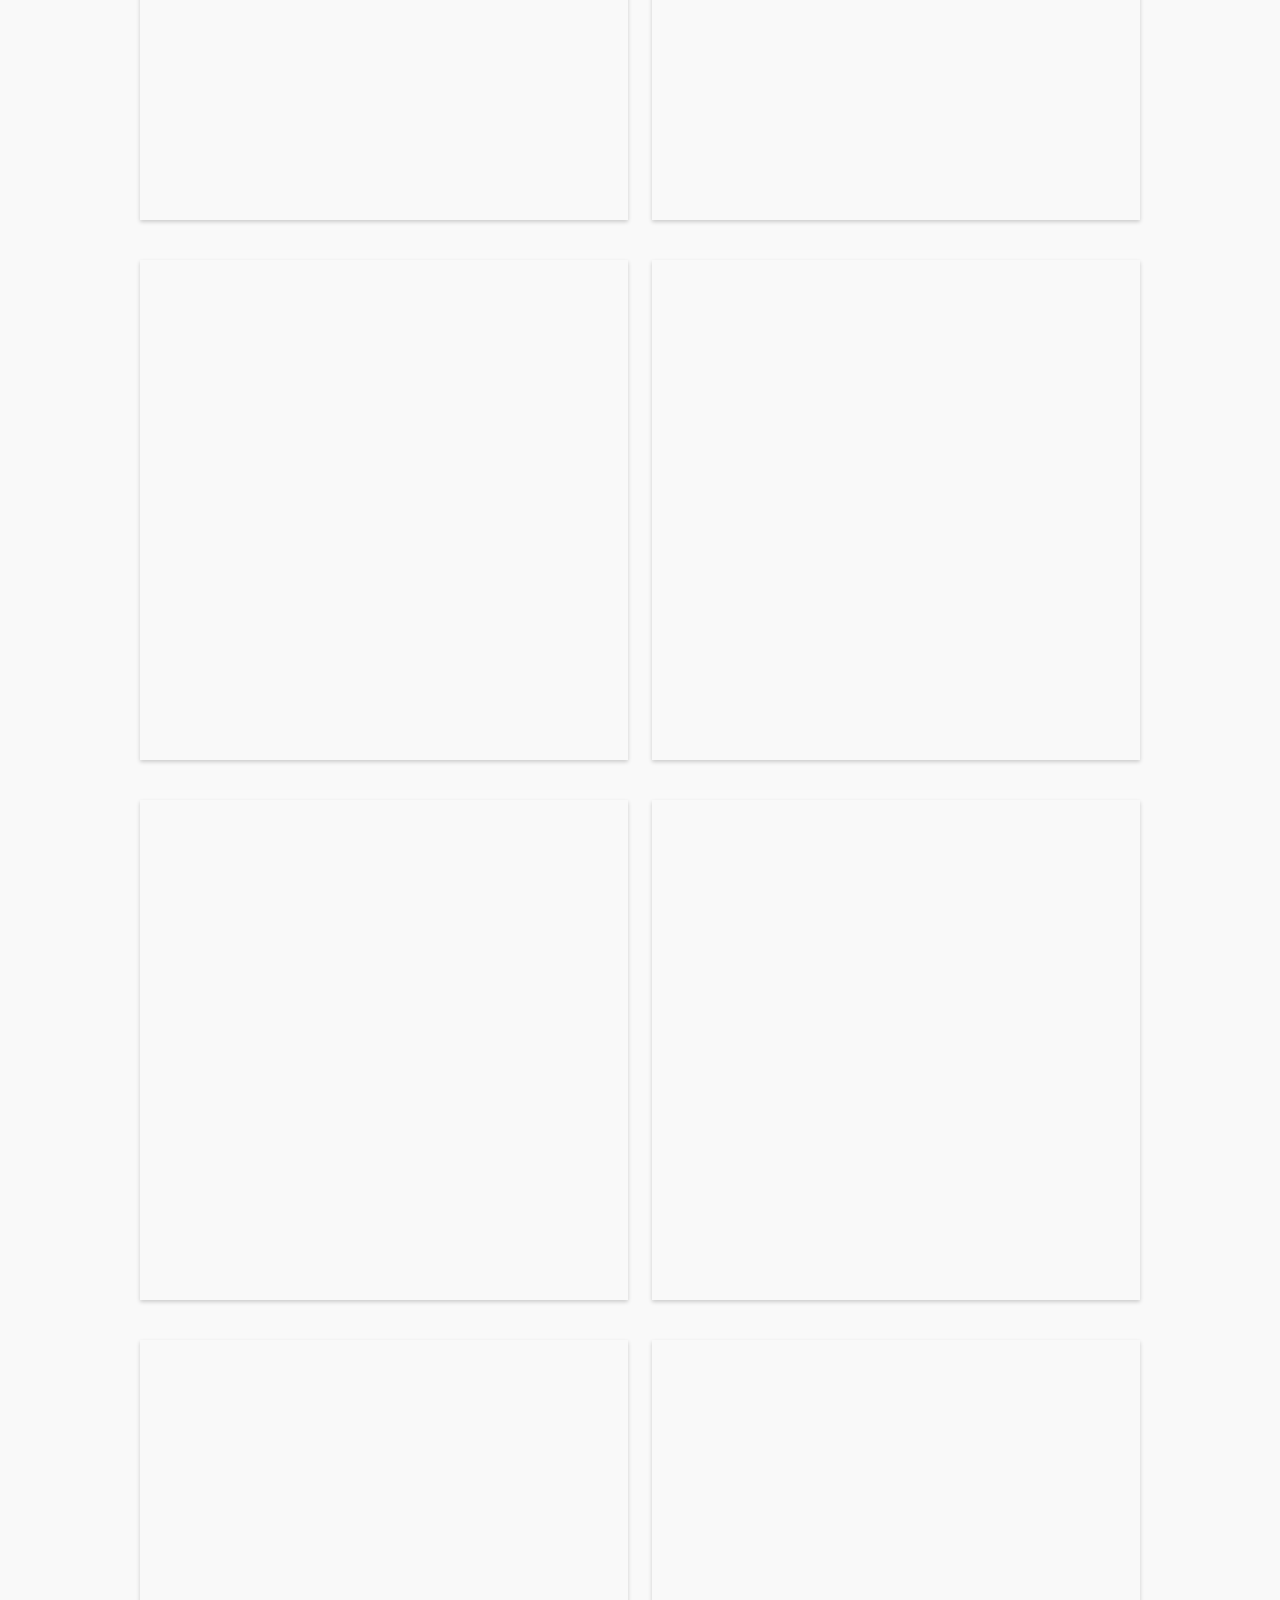
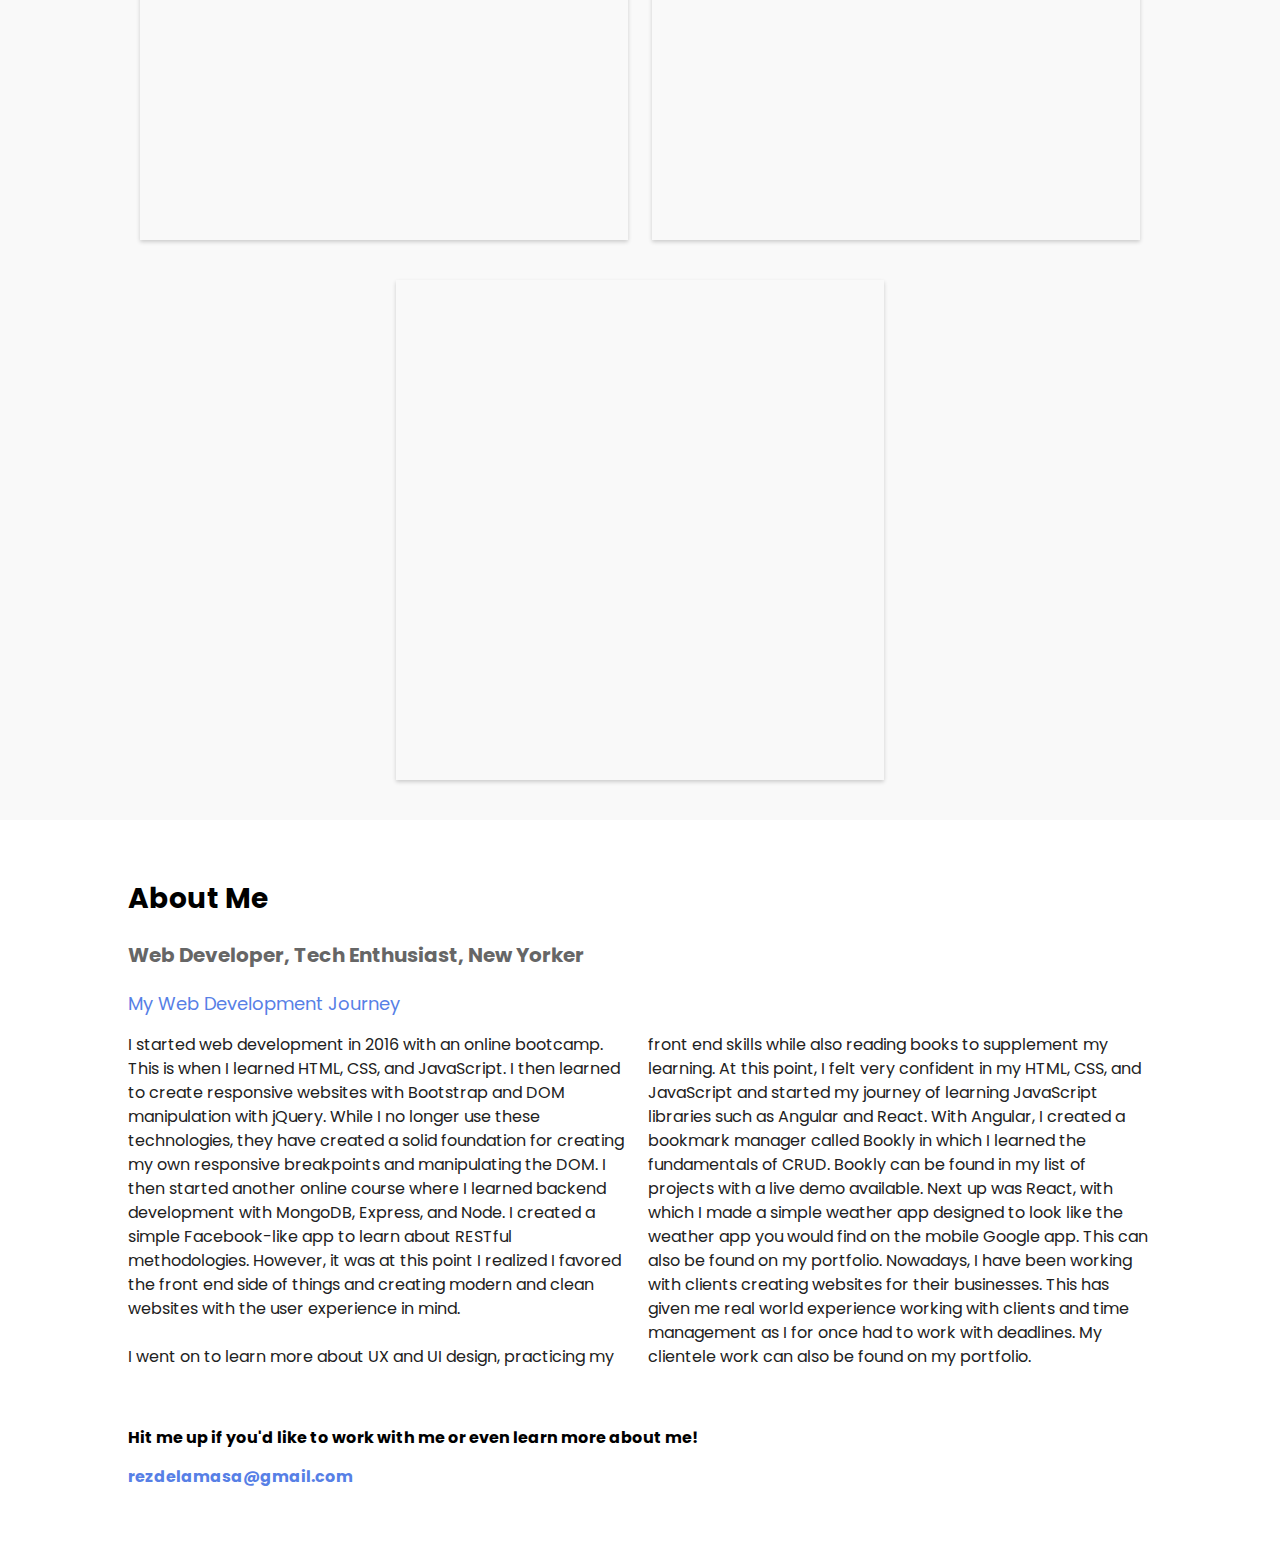
==== commit 107ee60f: "Update index.html" ====
--- a/index.html
+++ b/index.html
@@ -31,7 +31,7 @@
 						Hi, I'm Rez
 						</h1>
 						<p class="hero-paragraph">
-							I'm a Full Stack Web Developer originally from NYC, now living in Springfield, MO, utilizing <span class="hero-span span-html">HTML</span>, <span class="hero-span span-css">CSS</span>, and <span class="hero-span span-js">Javascript</span> along with other technoligies such as Vue, Vuetify, SASS/SCSS, Node, Express, MySQL, Postgres, CakePHP, Nuxt, Docker, Bootstrap, jQuery, React, AngularJS, Wordpress, WooCommerce, and Shopify.
+							I'm a Front End Engineer based in NYC, utilizing <span class="hero-span span-html">HTML</span>, <span class="hero-span span-css">CSS</span>, and <span class="hero-span span-js">Javascript</span> along with other technologies such as Vue, React, Nuxt.js, Next.js, Tailwind.css, SASS/SCSS, Node, Express, MySQL, Postgres, CakePHP, Nuxt, Docker, Wordpress, WooCommerce, and Shopify.
 						</p>
 					</div>
 				</div>
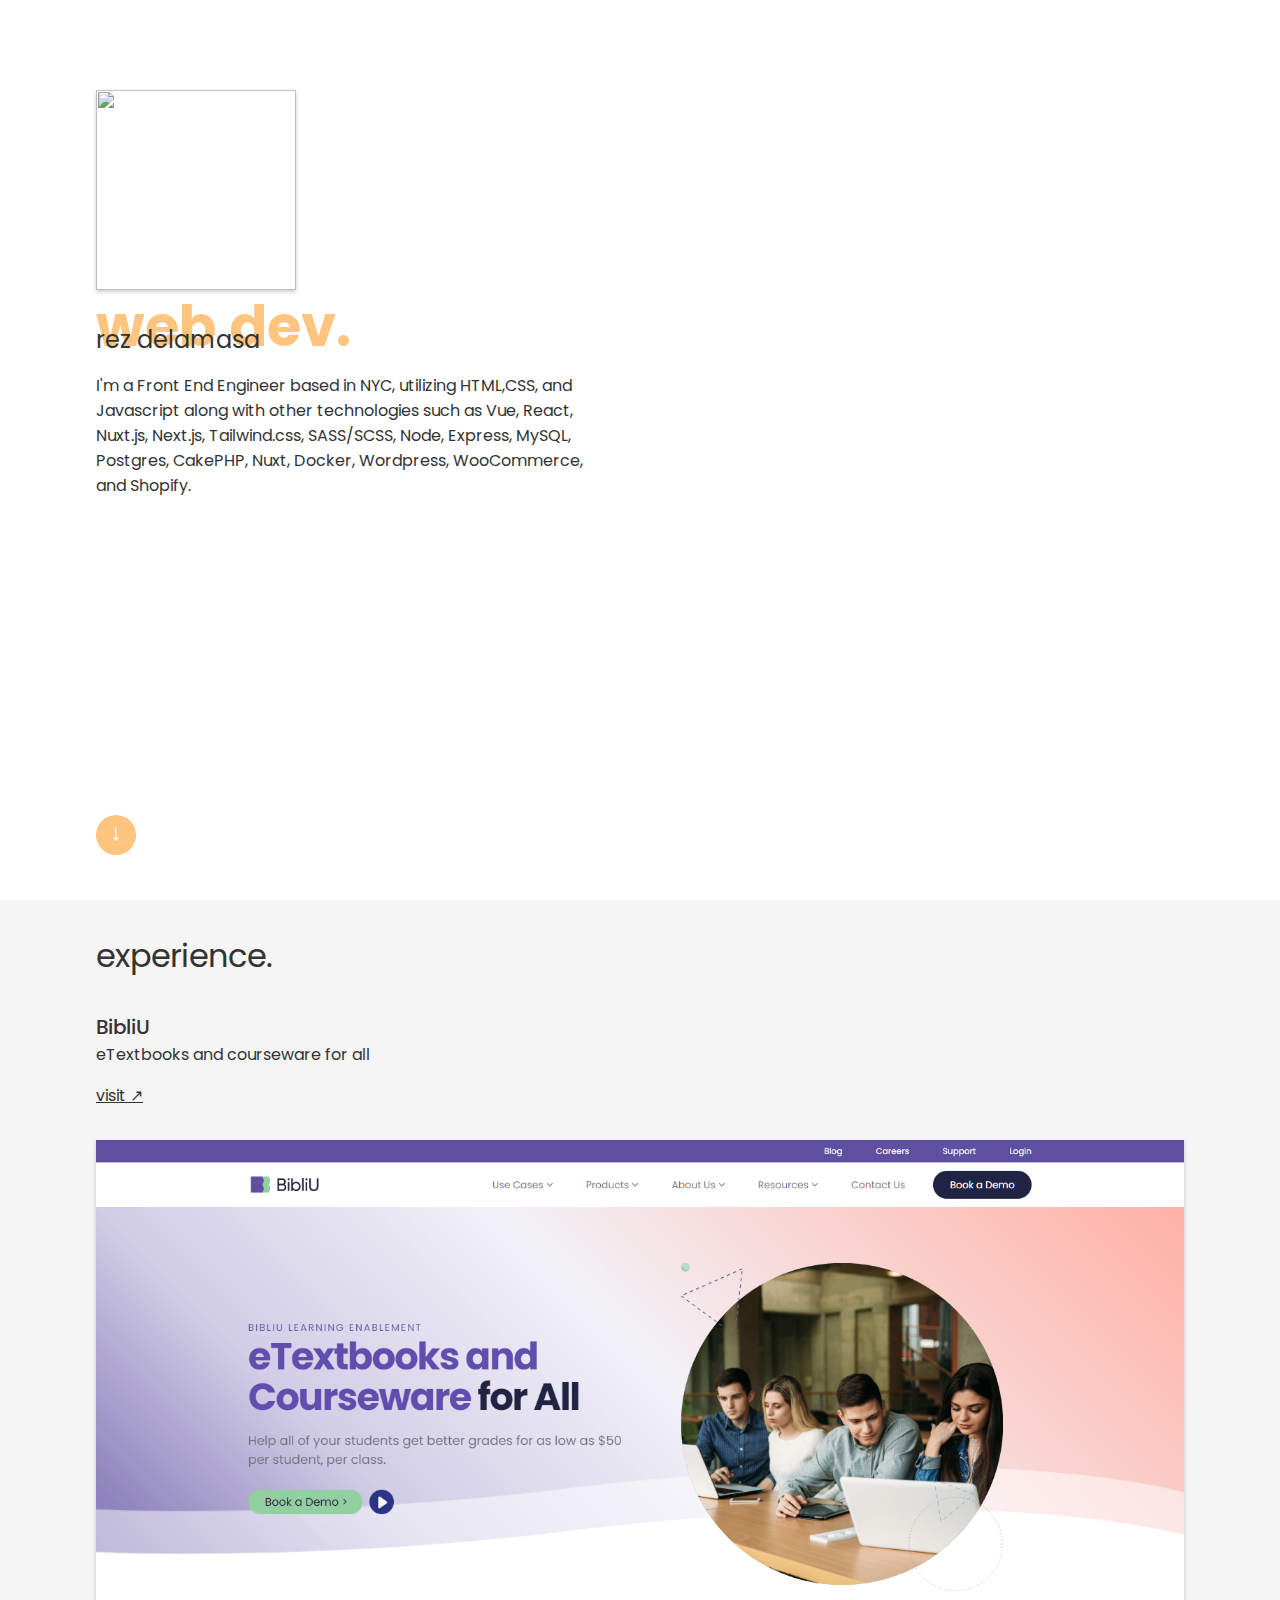
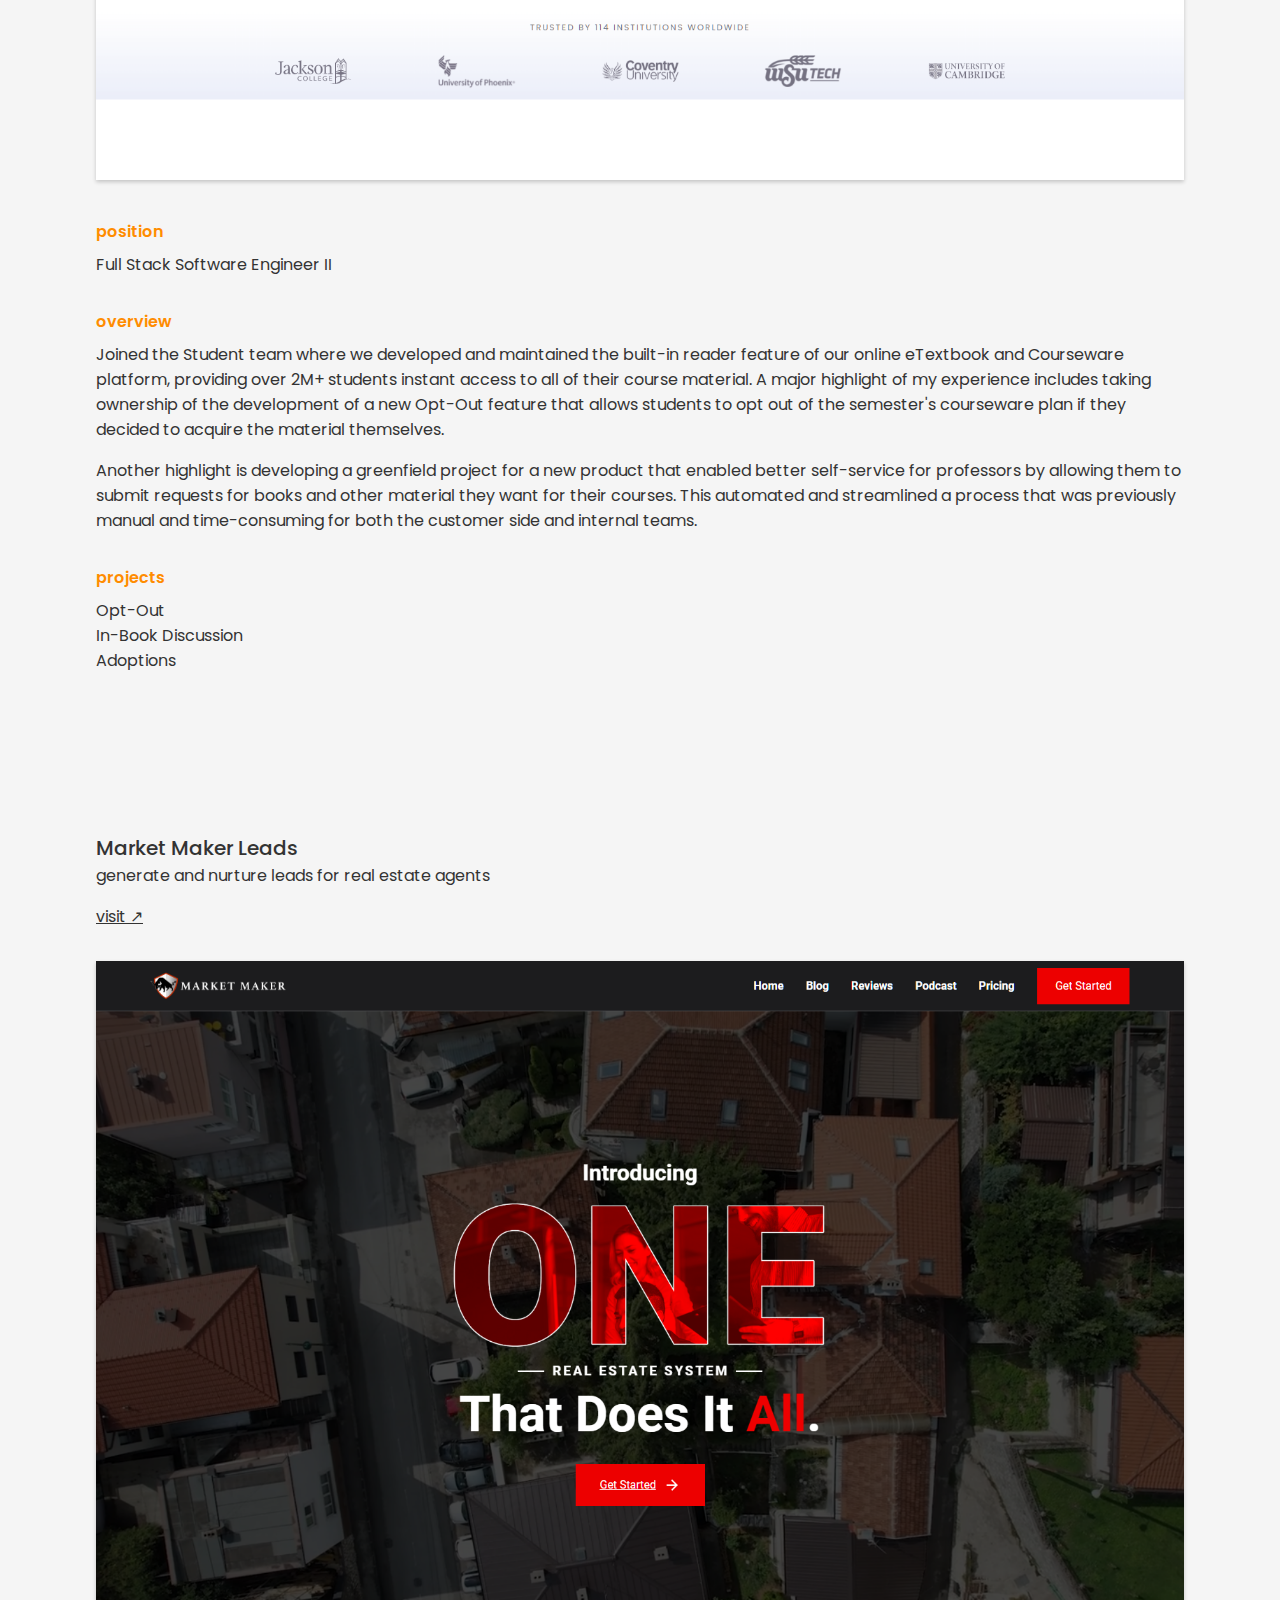
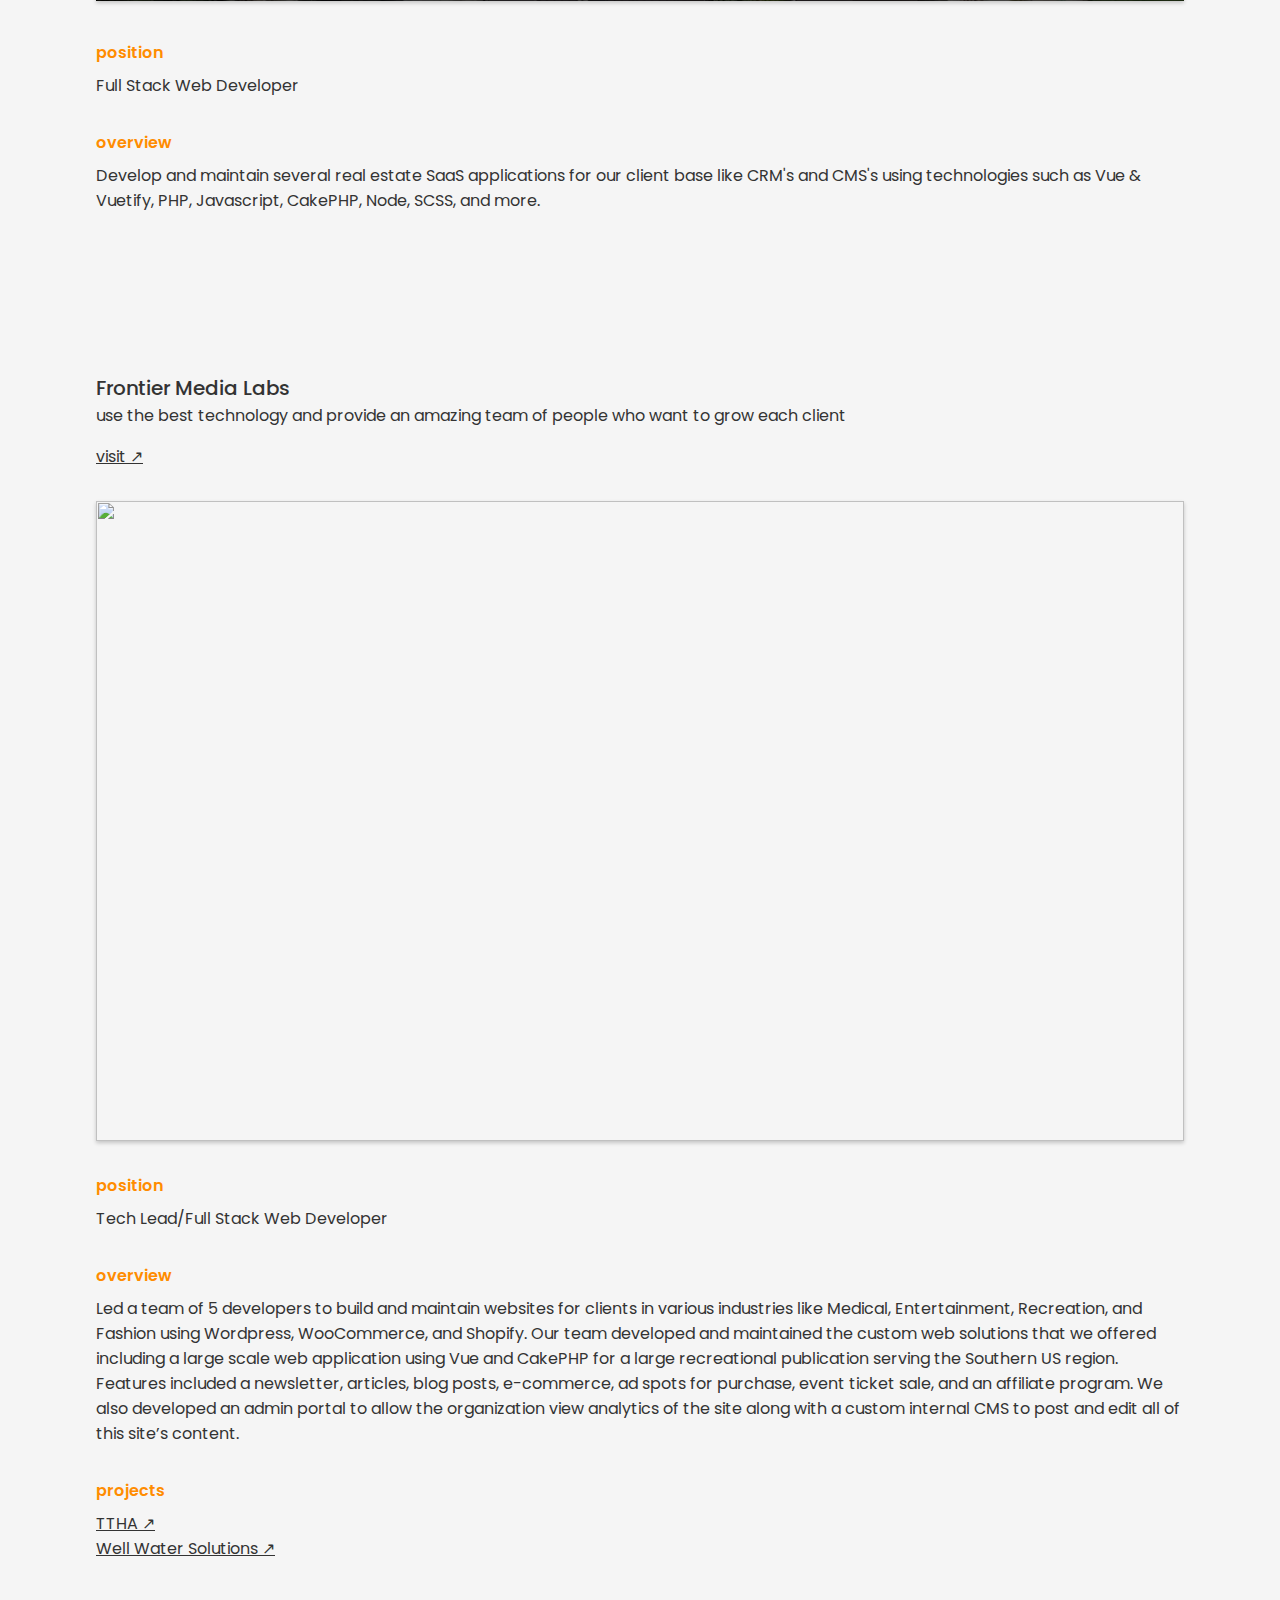
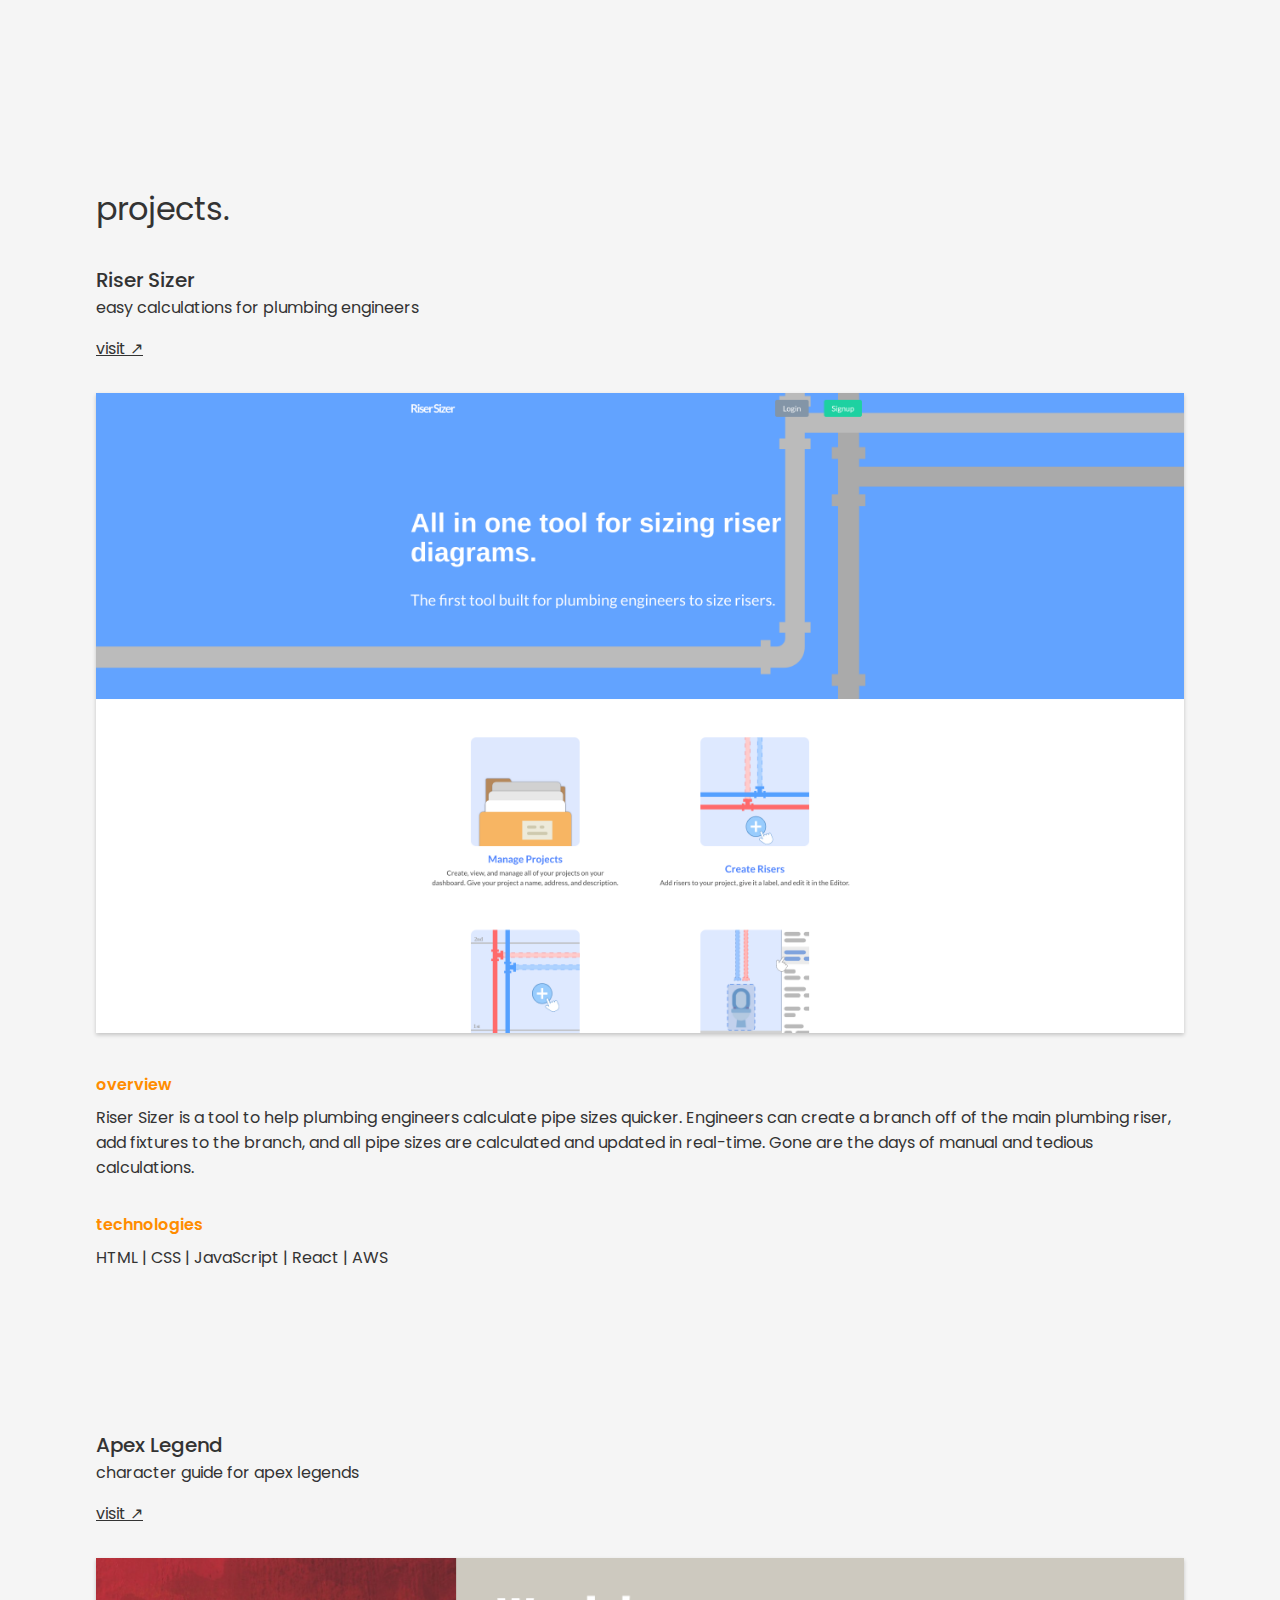
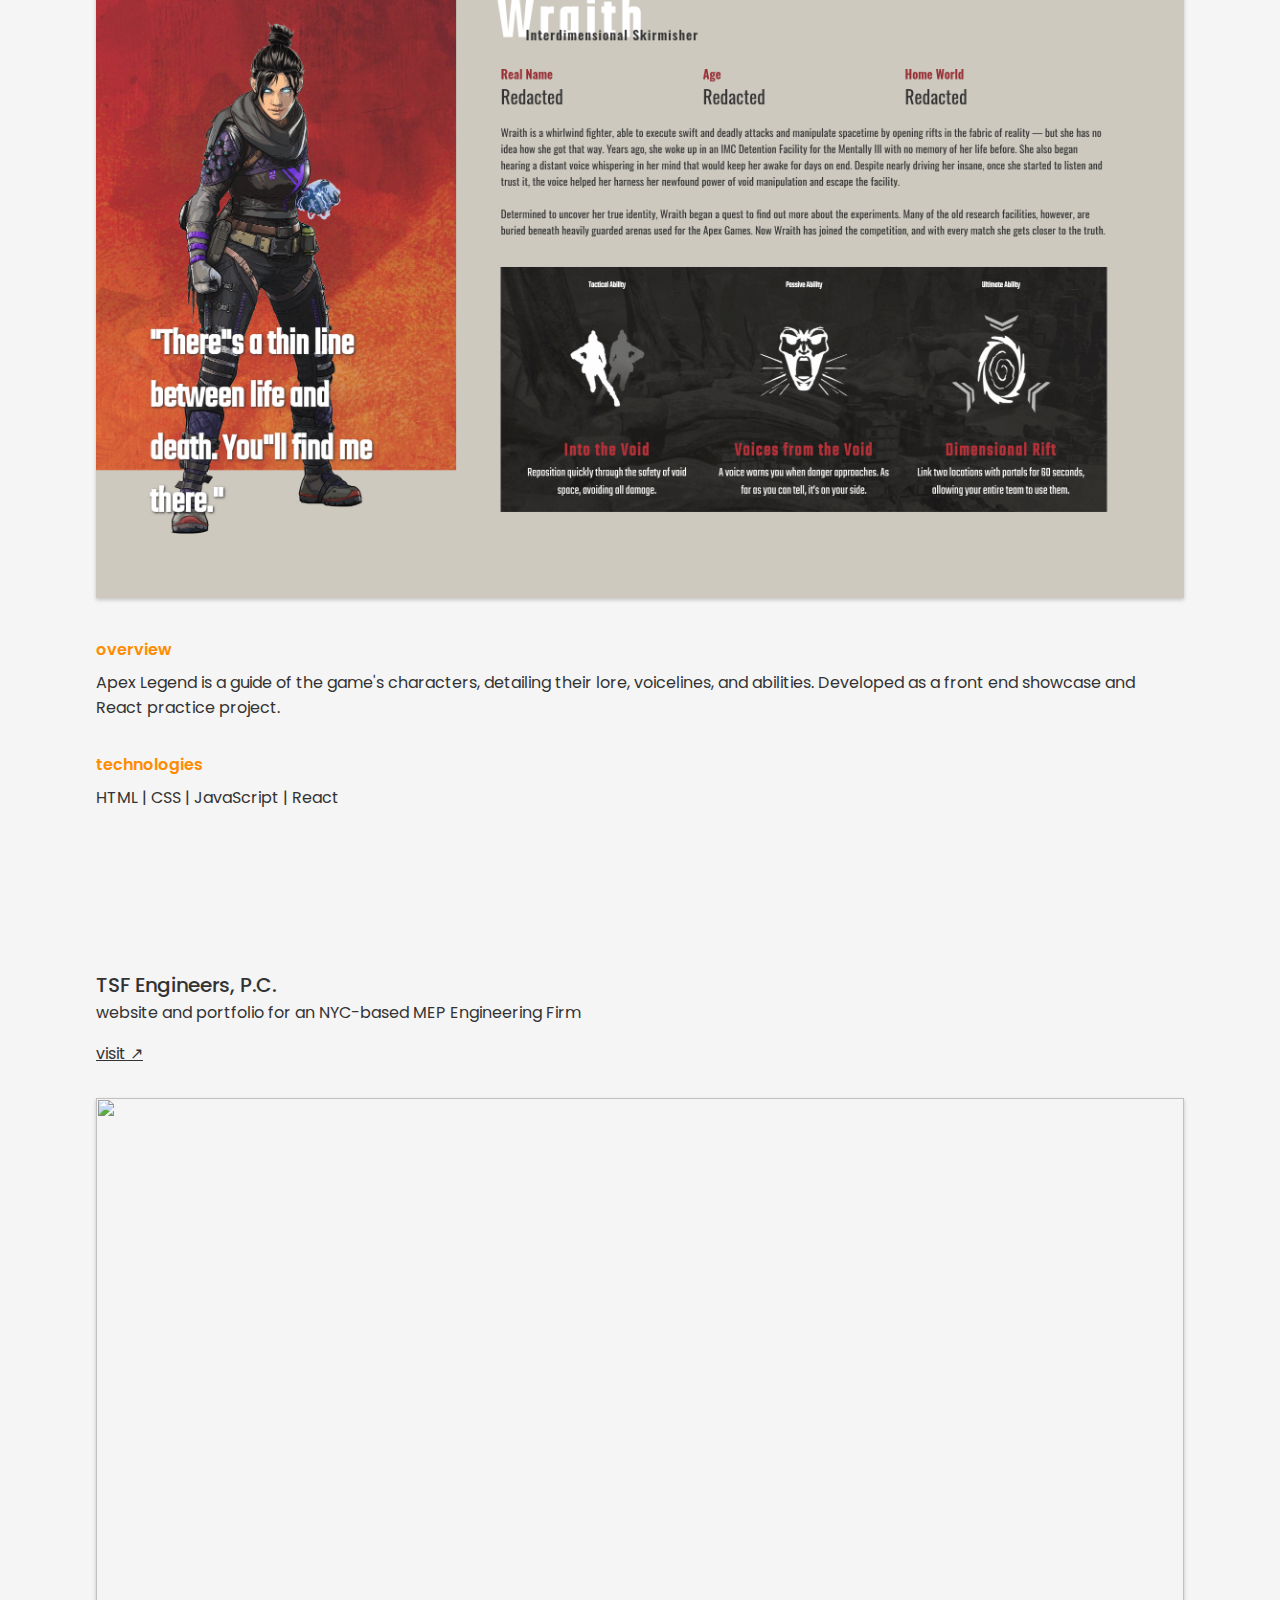
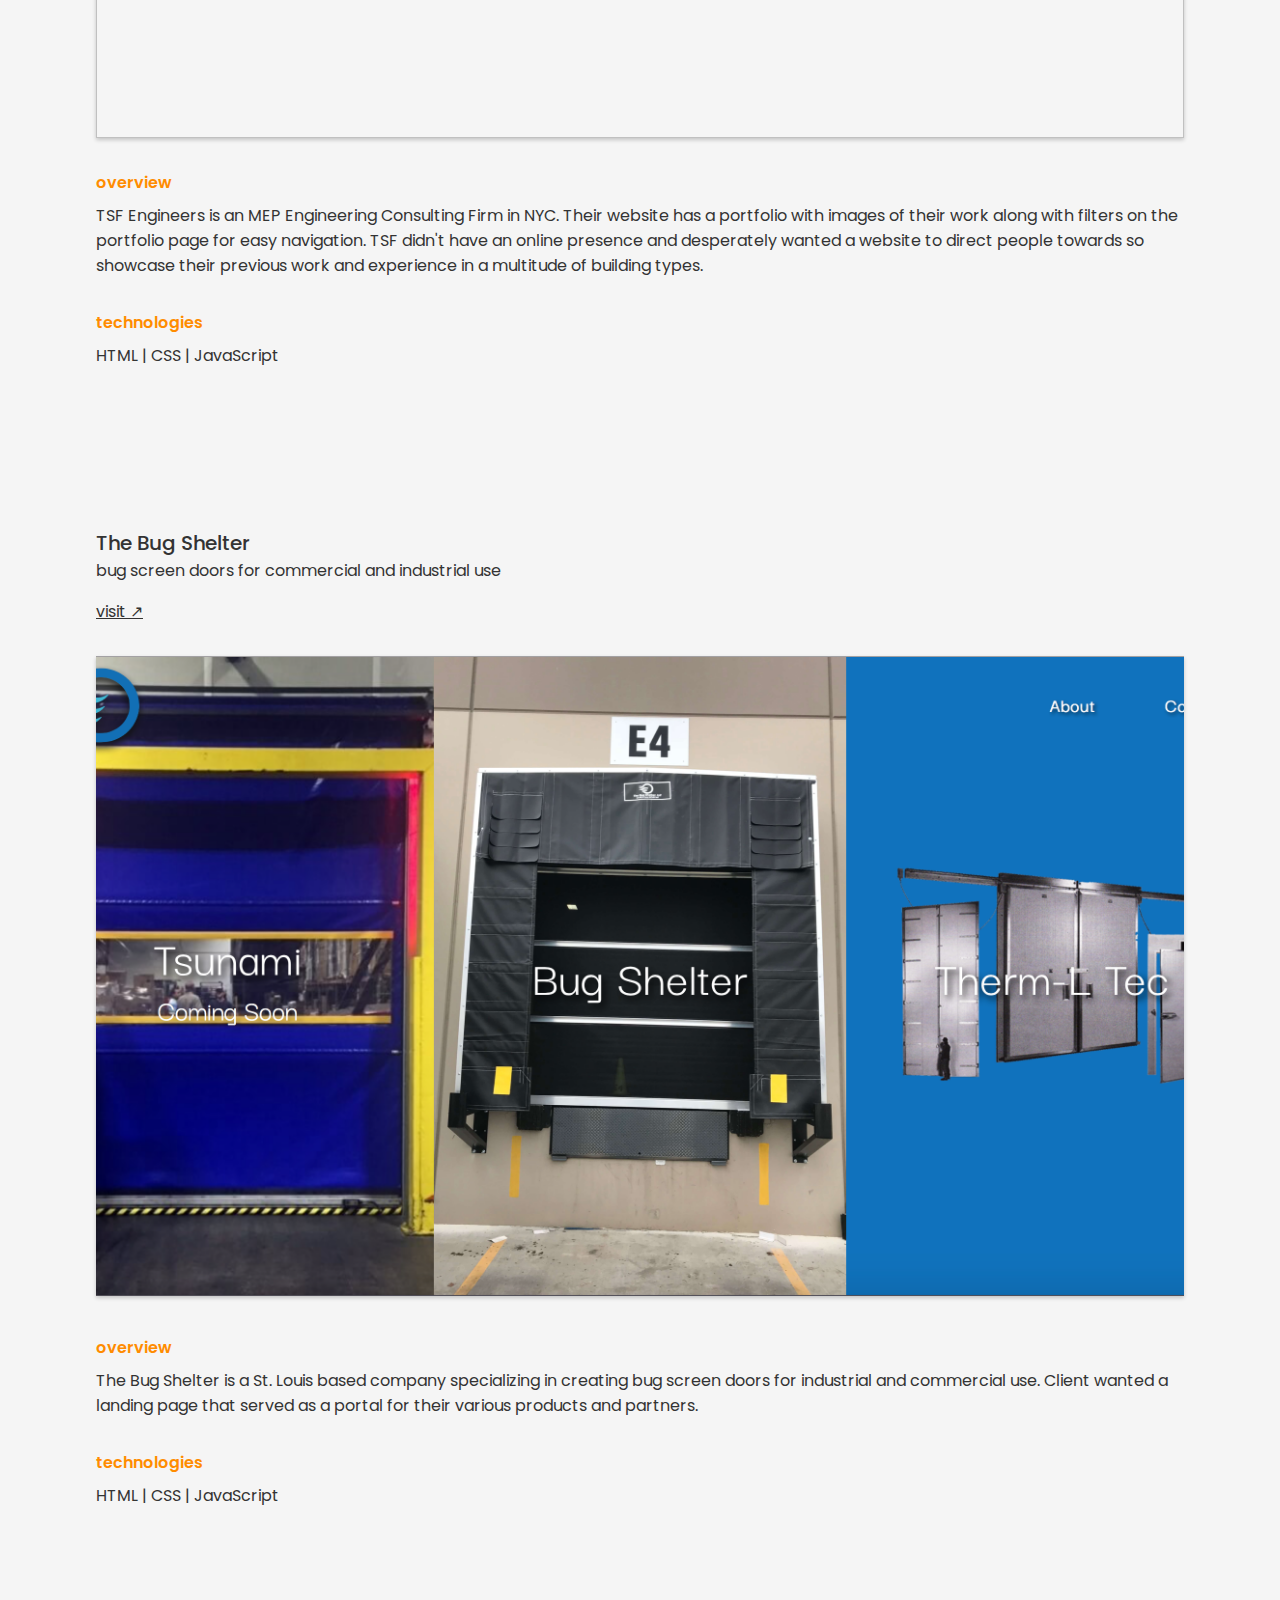
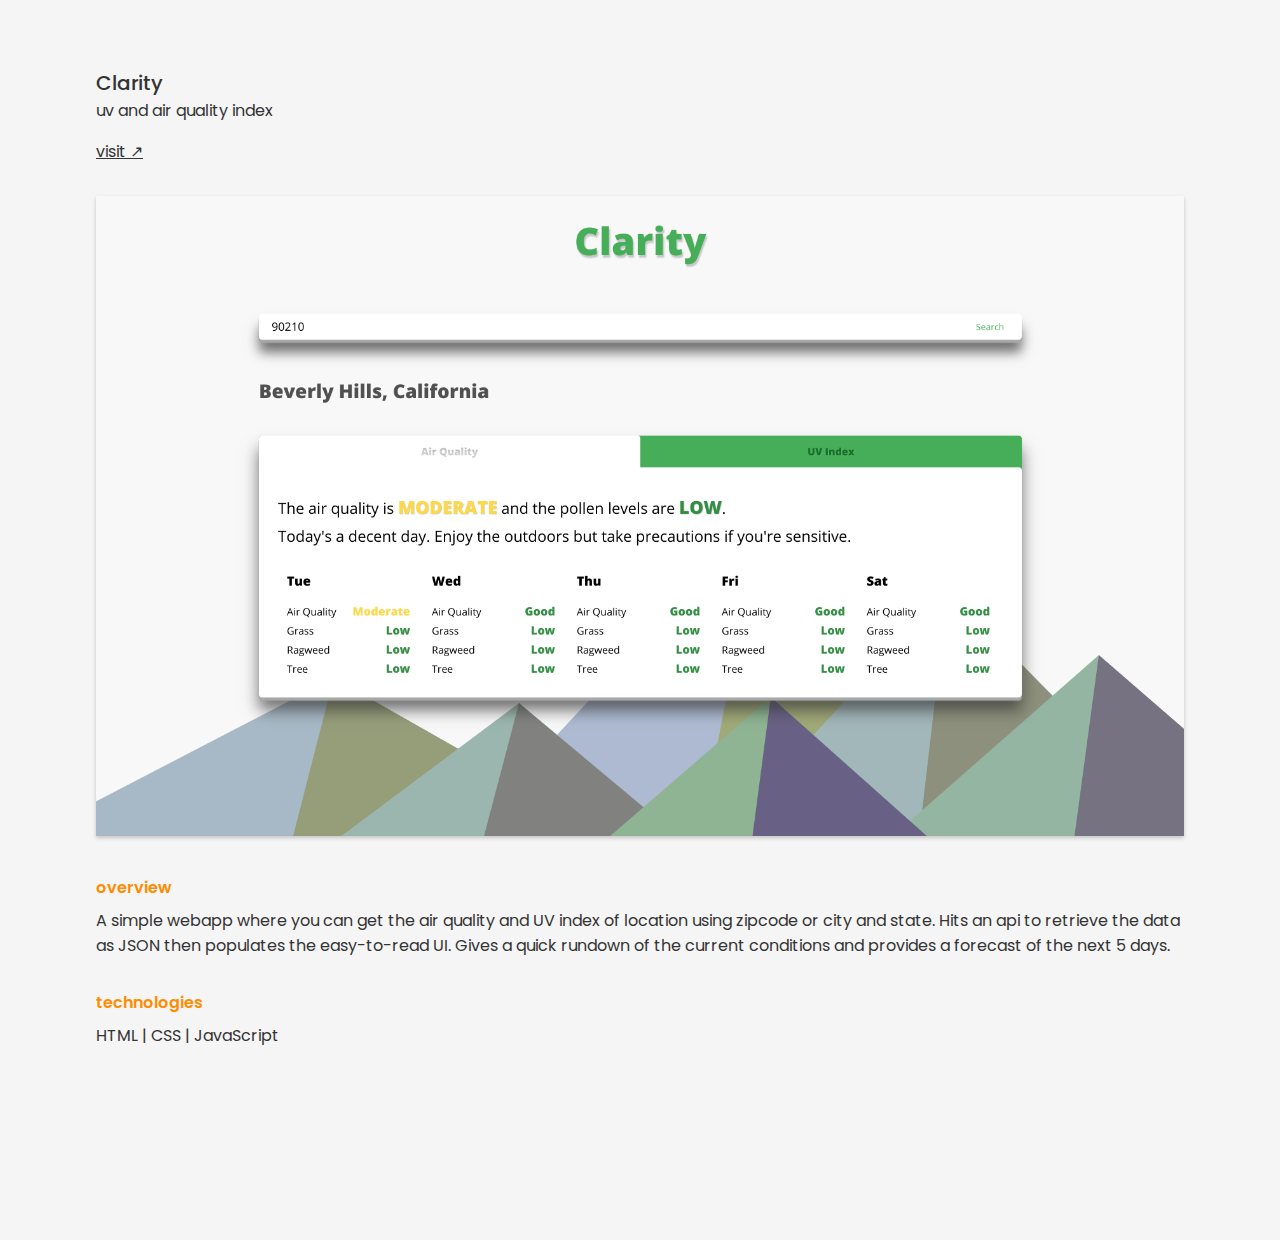
==== commit fb2bb051: "redesign" ====
--- a/index.html
+++ b/index.html
@@ -12,176 +12,152 @@
 	<link rel="icon" type="image/png" sizes="16x16" href="./images/favicon-16x16.png">
 	<link rel="manifest" href="./images/site.webmanifest">
 	<link rel="stylesheet" href="https://use.fontawesome.com/releases/v5.6.1/css/all.css" integrity="sha384-gfdkjb5BdAXd+lj+gudLWI+BXq4IuLW5IT+brZEZsLFm++aCMlF1V92rMkPaX4PP" crossorigin="anonymous">
-	<link href="https://fonts.googleapis.com/css?family=Poppins:400,700" rel="stylesheet">
-	<link rel="stylesheet" type="text/css" href="styles.css">
+	<link href="https://fonts.googleapis.com/css?family=Poppins:400,500,600,700" rel="stylesheet">
+  <link rel="stylesheet" type="text/css" href="styles.css">
+  <link rel="stylesheet" type="text/css" href="new-styles.css">
 </head>
 <body>
 	<div class="landing">
 		<div class="container">
 			<div class="hero">
-				<h1 class="hero__logo">
-					RD
-				</h1>
-				<div class="row">
-					<div class="column column--image">
-						<img class="hero-image" src="https://res.cloudinary.com/rezdelamasa/image/upload/v1556245451/Portfolio/profile-pic.jpg">
-					</div>
-					<div class="column hero__text">
-						<h1 class="hero__heading">
-						Hi, I'm Rez
-						</h1>
-						<p class="hero-paragraph">
-							I'm a Front End Engineer based in NYC, utilizing <span class="hero-span span-html">HTML</span>, <span class="hero-span span-css">CSS</span>, and <span class="hero-span span-js">Javascript</span> along with other technologies such as Vue, React, Nuxt.js, Next.js, Tailwind.css, SASS/SCSS, Node, Express, MySQL, Postgres, CakePHP, Nuxt, Docker, Wordpress, WooCommerce, and Shopify.
-						</p>
-					</div>
-				</div>
+        <img class="hero__image" src="/images/PortfolioAvi.jpg">
+        <div class="hero__text">
+          <div class="hero__heading-wrapper">
+            <p class="hero__heading">rez delamasa</p>
+            <h2 class="hero__subheading">web dev.</h2>
+          </div>
+          <p class="hero-paragraph">
+            I'm a Front End Engineer based in NYC, utilizing HTML,CSS, and Javascript along with other technologies such as Vue, React, Nuxt.js, Next.js, Tailwind.css, SASS/SCSS, Node, Express, MySQL, Postgres, CakePHP, Nuxt, Docker, Wordpress, WooCommerce, and Shopify.
+          </p>
+        </div>
+        <span class="hero__arrow">&#8595</span>
 			</div>
 		</div>
 	</div>
-	<div class="projects">
+  <section class="experience">
+    <div class="container">
+      <h1>experience.</h1>
+
+      <div class="item">
+        <h2 class="">BibliU</h2>
+        <h3>eTextbooks and courseware for all</h3>
+        <a href="https://bibliu.com/" target="_blank">visit &#8599;</a>
+        <img src="/images/bibliu.png" alt="">
+        <h4>position</h4>
+        <p>Full Stack Software Engineer II</p>
+        <h4>overview</h4>
+        <p>
+          Joined the Student team where we developed and maintained the built-in reader feature of our online eTextbook and Courseware platform, providing over 2M+ students instant access to all of their course material. A major highlight of my experience includes taking ownership of the development of a new Opt-Out feature that allows students to opt out of the semester's courseware plan if they decided to acquire the material themselves.
+        </p>
+        <p>
+          Another highlight is developing a greenfield project for a new product that enabled better self-service for professors by allowing them to submit requests for books and other material they want for their courses. This automated and streamlined a process that was previously manual and time-consuming for both the customer side and internal teams.
+        </p>
+        <h4>projects</h4>
+        <ul>
+          <li>Opt-Out</li>
+          <li>In-Book Discussion</li>
+          <li>Adoptions</li>
+        </ul>
+      </div>
+
+      <div class="item">
+        <h2>Market Maker Leads</h2>
+        <h3>generate and nurture leads for real estate agents</h3>
+        <a href="https://www.marketmakerleads.com/" target="_blank">visit &#8599;</a>
+        <img src="/images/mmleads.png" alt="">
+        <h4>position</h4>
+        <p>Full Stack Web Developer</p>
+        <h4>overview</h4>
+        <p>Develop and maintain several real estate SaaS applications for our client base like CRM's and CMS's using technologies such as Vue & Vuetify, PHP, Javascript, CakePHP, Node, SCSS, and more.</p>
+      </div>
+
+      <div class="item">
+        <h2>Frontier Media Labs</h2>
+        <h3>use the best technology and provide an amazing team of people who want to grow each client</h3>
+        <a href="https://frontiermedialabs.com/" target="_blank">visit &#8599;</a>
+        <img src="/images/fml.png" alt="">
+        <h4>position</h4>
+        <p>Tech Lead/Full Stack Web Developer</p>
+        <h4>overview</h4>
+        <p>Led a team of 5 developers to build and maintain websites for clients in various industries like Medical, Entertainment, Recreation, and Fashion using Wordpress, WooCommerce, and Shopify. Our team developed and maintained the custom web solutions that we offered including a large scale web application using Vue and CakePHP for a large recreational publication serving the Southern US region. Features included a newsletter, articles, blog posts, e-commerce, ad spots for purchase, event ticket sale, and an affiliate program. We also developed an admin portal to allow the organization view analytics of the site along with a custom internal CMS to post and edit all of this site’s content.</p>
+        <h4>projects</h4>
+        <ul>
+          <li>
+            <a href="ttha.com" target="_blank">TTHA &#8599;</a>
+          </li>
+          <li>
+            <a href="wwstanks.com" target="_blank">Well Water Solutions &#8599;</a>
+          </li>
+        </ul>
+      </div>
+    </div>
+  </section>
+	<section class="projects">
 		<div class="container">
-			<h1 class="projects__heading">My Work</h1>
-			<div class="row">
-				<div class="column">
-					<div id="RiserSizer" class="project">
-						<div class="project__overlay fade">
-							<h2 class="project__header">Riser Sizer</h2>
-							<h4 class="project__description">Riser Sizer is a plumbing engineering app built with React and AWS. Its purpose it to help engineers calculate water pipe/riser sizes based on the fixtures added.</h4>
-							<p class="project__info">React, AWS, Cognito, Amplify, DynamoDB, S3</p>
-							<a class="project__link" href="https://risersizer.com" target='_blank'>Live Website</a>
-						</div>
-					</div>
-				</div>
-				<div class="column">
-					<div id="ApexLegend" class="project">
-						<div class="project__overlay fade">
-							<h2 class="project__header">Apex Legend</h2>
-							<h4 class="project__description">Apex Legend is a reference guide for Apex Legends, currently only showing characters but there are plans to include weapons, equipment, and even player stats.</h4>
-							<p class="project__info">HTML, CSS, Javascript, React</p>
-							<a class="project__link" href="https://rezdelamasa.github.io/apex-legend" target='_blank'>Live Demo</a>
-						</div>
-					</div>
-				</div>
-				<div class="column">
-					<div id="TSF" class="project">
-						<div class="project__overlay fade">
-							<h2 class="project__header">TSF Engineers, P.C.</h2>
-							<h4 class="project__description">TSF Engineers is an MEP Engineering Consulting Firm in NYC. Their website has a portfolio with images of their work along with filters on the portfolio page for easy navigation.</h4>
-							<p class="project__info">HTML, CSS, Javascript</p>
-							<a class="project__link" href="http://www.tsfengineers.com" target='_blank'>Live Demo</a>
-						</div>
-					</div>
-				</div>
-				<div class="column">
-					<div id="TheBugShelter" class="project">
-						<div class="project__overlay fade">
-							<h2 class="project__header">The Bug Shelter, LLC</h2>
-							<h4 class="project__description">The Bug Shelter is a company in St. Louis that specializes in creating bug screen doors for industrial and commercial use.</h4>
-							<p class="project__info">HTML, CSS, Javascript</p>
-							<a class="project__link" href="https://thebugshelter.com" target='_blank'>Live Demo</a>
-						</div>
-					</div>
-				</div>
-				<div class="column">
-					<div id="Clarity" class="project">
-						<div class="project__overlay fade">
-							<h2 class="project__header">Clarity</h2>
-							<h4 class="project__description">An app for those with sensitive noses and skin. A forecast app that tells you about a location's Pollen Count and UV Index currently and for the next week.</h4>
-							<p class="project__info">HTML, CSS, Javascript</p>
-							<a class="project__link" href="https://rezdelamasa.github.io/Clarity/" target='_blank'>Live Demo</a>
-						</div>
-					</div>
-				</div>
-				<div class="column">
-					<div id="Bookly" class="project">
-						<div class="project__overlay fade">
-							<h2 class="project__header">Bookly</h2>
-							<h4 class="project__description">A bookmark manager I created to learn Angular where users can save, delete, organize, or move bookmarks.</h4>
-							<p class="project__info">HTML, CSS, Javascript, Bootstrap, Angular</p>
-							<a class="project__link" href="https://rezdelamasa.github.io/bookly/" target='_blank'>Live Demo</a>
-						</div>
-					</div>
-				</div>
-				<div class="column">
-					<div id="Weather" class="project">
-						<div class="project__overlay fade">
-							<h2 class="project__header">React Weather App</h2>
-							<h4 class="project__description">A barebones weather app built to learn React inspired by Google's weather app. You get info such as the current conditions, tomorrow's forecast, and a weekly forecast.</h4>
-							<p class="project__info">HTML, CSS, Javascript, React</p>
-							<a class="project__link" href="https://rezdelamasa.github.io/weather-app/" target='_blank'>Live Demo</a>
-						</div>
-					</div>
-				</div>
-				<div class="column">
-					<div id="Simon" class="project">
-						<div class="project__overlay fade">
-							<h2 class="project__header">Simon</h2>
-							<h4 class="project__description">A remake of the classic Simon memory game. Test your memory and beat all 20 rounds!</h4>
-							<p class="project__info">HTML, CSS, Javascript</p>
-							<a class="project__link" href="https://codepen.io/rdelamasa/pen/RxwPdX" target='_blank'>Live Demo</a>
-						</div>
-					</div>
-				</div>
-				<div class="column">
-					<div id="Calculator" class="project">
-						<div class="project__overlay fade">
-							<h2 class="project__header">Calculator</h2>
-							<h4 class="project__description">A functional calculator based off the Google Calculator app found on Android devices inspired by Material Design guidelines.</h4>
-							<p class="project__info">HTML, CSS, Javascript</p>
-							<a class="project__link" href="https://codepen.io/rdelamasa/pen/LQxrBY" target='_blank'>Live Demo</a>
-						</div>
-					</div>
-				</div>
-				<div class="column">
-					<div id="Pomodoro" class="project">
-						<div class="project__overlay fade">
-							<h2 class="project__header">Pomodoro Timer</h2>
-							<h4 class="project__description">A simple Pomodoro timer used to increase productivity by giving you 5 minute breaks in between 25 minute work sessions.</h4>
-							<p class="project__info">HTML, CSS, Javascript</p>
-							<a class="project__link" href="https://codepen.io/rdelamasa/pen/ZaBYWj" target='_blank'>Live Demo</a>
-						</div>
-					</div>
-				</div>
-				<div class="column">
-					<div id="Wikipedia" class="project">
-						<div class="project__overlay fade">
-							<h2 class="project__header">Wikipedia Search Engine</h2>
-							<h4 class="project__description">My very first non-static website where the user can search for a query and the app will give the user the 10 most relevant Wiki pages. There's also a random button if you're feeling adventurous and curious.</h4>
-							<p class="project__info">HTML, CSS, Javascript</p>
-							<a class="project__link" href="https://codepen.io/rdelamasa/pen/LzXWqY" target='_blank'>Live Demo</a>
-						</div>
-					</div>
-				</div>
-			</div>			
+			<h1 class="heading">projects.</h1>
+
+      <!-- PROJECT - Riser Sizer -->
+      <div class="item">
+        <h2>Riser Sizer</h2>
+        <h3>easy calculations for plumbing engineers</h3>
+        <a href="https://risersizer.com/" target="_blank">visit &#8599;</a>
+          <img src="/images/riser-sizer.png" alt="">
+          <h4>overview</h4>
+          <p>Riser Sizer is a tool to help plumbing engineers calculate pipe sizes quicker. Engineers can create a branch off of the main plumbing riser, add fixtures to the branch, and all pipe sizes are calculated and updated in real-time. Gone are the days of manual and tedious calculations.</p>
+          <h4>technologies</h4>
+          <p>HTML | CSS | JavaScript | React | AWS</p>
+      </div>
+
+      <!-- PROJECT - Apex Legend -->
+      <div class="item">
+        <h2>Apex Legend</h2>
+        <h3>character guide for apex legends</h3>
+        <a href="https://rezdelamasa.github.io/apex-legend/" target="_blank">visit &#8599;</a>
+          <img src="/images/apex-legend.png" alt="">
+          <h4>overview</h4>
+          <p>Apex Legend is a guide of the game's characters, detailing their lore, voicelines, and abilities. Developed as a front end showcase and React practice project.</p>
+          <h4>technologies</h4>
+          <p>HTML | CSS | JavaScript | React</p>
+      </div>
+
+      <!-- PROJECT - TSF Engineers -->
+      <div class="item">
+        <h2>TSF Engineers, P.C.</h2>
+        <h3>website and portfolio for an NYC-based MEP Engineering Firm</h3>
+        <a href="http://tsfengineers.com" target="_blank">visit &#8599;</a>
+          <img src="/images/tsf.png" alt="">
+          <h4>overview</h4>
+          <p>TSF Engineers is an MEP Engineering Consulting Firm in NYC. Their website has a portfolio with images of their work along with filters on the portfolio page for easy navigation. TSF didn't have an online presence and desperately wanted a website to direct people towards so showcase their previous work and experience in a multitude of building types.</p>
+          <h4>technologies</h4>
+          <p>HTML | CSS | JavaScript</p>
+      </div>
+      <!-- PROJECT - Bug Shelter -->
+      <div class="item">
+        <h2>The Bug Shelter</h2>
+        <h3>bug screen doors for commercial and industrial use</h3>
+        <a href="https://thebugshelter.com/" target="_blank">visit &#8599;</a>
+          <img src="/images/thebugshelter.png" alt="">
+          <h4>overview</h4>
+          <p>The Bug Shelter is a St. Louis based company specializing in creating bug screen doors for industrial and commercial use. Client wanted a landing page that served as a portal for their various products and partners.</p>
+          <h4>technologies</h4>
+          <p>HTML | CSS | JavaScript</p>
+      </div>
+      <!-- PROJECT - Clarity -->
+      <div class="item">
+        <h2>Clarity</h2>
+        <h3>uv and air quality index</h3>
+        <a href="https://rezdelamasa.github.io/Clarity/" target="_blank">visit &#8599;</a>
+          <img src="/images/clarity.png" alt="">
+          <h4>overview</h4>
+          <p>A simple webapp where you can get the air quality and UV index of location using zipcode or city and state. Hits an api to retrieve the data as JSON then populates the easy-to-read UI. Gives a quick rundown of the current conditions and provides a forecast of the next 5 days.</p>
+          <h4>technologies</h4>
+          <p>HTML | CSS | JavaScript</p>
+      </div>
 		</div>
-	</div>
-	<div class="about">
-		<div class="container">
-			<h1 class="about__heading">About Me</h1>
-			<h3 class='about__subheading'>Web Developer, Tech Enthusiast, New Yorker</h3>
-			<div class="about__content">
-				<div class="about__section">
-					<h4 class="about__section-heading">My Web Development Journey</h4>
-					<div class="about__text">
-						<p class='about__paragraph'>
-							I started web development in 2016 with an online bootcamp. This is when I learned HTML, CSS, and JavaScript. I then learned to create responsive websites with Bootstrap and DOM manipulation with jQuery. While I no longer use these technologies, they have created a solid foundation for creating my own responsive breakpoints and manipulating the DOM. I then started another online course where I learned backend development with MongoDB, Express, and Node. I created a simple Facebook-like app to learn about RESTful methodologies. However, it was at this point I realized I favored the front end side of things and creating modern and clean websites with the user experience in mind.
-							<br>
-							<br>
-							I went on to learn more about UX and UI design, practicing my front end skills while also reading books to supplement my learning. At this point, I felt very confident in my HTML, CSS, and JavaScript and started my journey of learning JavaScript libraries such as Angular and React. With Angular, I created a bookmark manager called Bookly in which I learned the fundamentals of CRUD. Bookly can be found in my list of projects with a live demo available. Next up was React, with which I made a simple weather app designed to look like the weather app you would find on the mobile Google app. This can also be found on my portfolio. Nowadays, I have been working with clients creating websites for their businesses. This has given me real world experience working with clients and time management as I for once had to work with deadlines.
-							My clientele work can also be found on my portfolio.
-						</p>
-					</div>
-				</div>
-			</div>
-			<h2 class="about__final">
-				Hit me up if you'd like to work with me or even learn more about me!
-			</h2>
-			<h2 class="about__email">
-				rezdelamasa@gmail.com
-			</h2>			
-		</div>
-	</div>
+	</section>
+  <div class="footer">
 
+  </div>
 	<script type="text/javascript" src="script.js"></script>
 </body>
 </html>
--- a/styles.css
+++ b/styles.css
@@ -1,796 +1,122 @@
-html {
-	width: 100%;
-	font-size: 10px;
-	font-family: 'Poppins', sans-serif;
-}
+/*html {*/
+/*	width: 100%;*/
+/*	font-size: 16px;*/
+/*	font-family: 'Poppins', sans-serif;*/
+/*}*/
 
-body {
-	width: 100%;
-	margin: 0 auto;
-	font-size: 10px;
-}
+/*body {*/
+/*	width: 100%;*/
+/*	margin: 0 auto;*/
+/*	background-color: #f5f5f5;*/
+/*}*/
 
-.row {
-	display: flex;
-	flex-direction: column;
-}
+/*.hero {*/
+/*	position: relative;*/
+/*}*/
 
-.container {
-	margin: 0 auto;
-	width: 85%;
-	position: relative;
-}
+/*!*.project__content {*!*/
+/*!*	max-width: 900px;*!*/
+/*!*	margin: 0 auto;*!*/
+/*!*}*!*/
 
-.landing {
-	display: flex;
-	flex-direction: column;
-	min-height: 400px;
-	position: relative;
-}
+/*.project__paragraph {*/
+/*	margin: 0 0 1.5rem;*/
+/*}*/
 
-.landing .container {
-	display: flex;
-	flex-direction: column;
-	/*max-height: 800px;*/
-	height: 100%;
-	flex-grow: 1;
-}
+/*.row {*/
+/*	display: flex;*/
+/*	flex-direction: column;*/
+/*}*/
 
-.header {
-	background-color: white;
-	position: relative;
-	margin-bottom: 10px;
-}
+/*.header {*/
+/*	background-color: #efeadd;*/
+/*	position: relative;*/
+/*	margin-bottom: 10px;*/
+/*}*/
 
-.nav {
-	width: 100%;
-}
+/*.nav {*/
+/*	width: 100%;*/
+/*}*/
 
-.navbar {
-	display: flex;
-	align-items: center;
-	justify-content: space-between;
-	width: 100%;
-	margin: 0 auto;
-	position: relative;
-	height: 50px;
-}
+/*.navbar {*/
+/*	display: flex;*/
+/*	align-items: center;*/
+/*	justify-content: space-between;*/
+/*	width: 100%;*/
+/*	margin: 0 auto;*/
+/*	position: relative;*/
+/*	height: 50px;*/
+/*}*/
 
-.navbar-list {
-	display: flex;
-	flex-direction: row;
-	justify-content: space-between;
-	align-items: center;
-	list-style-type: none;
-	padding: 0;
-}
+/*.navbar-brand {*/
+/*	margin: 0;*/
+/*}*/
 
-.navbar-brand {
-	margin: 0;
-}
+/*.navbar-item {*/
+/*	margin: 0 20px;*/
+/*	display: none;*/
+/*}*/
 
-.navbar-item {
-	margin: 0 20px;
-	display: none;
-}
+/*.navbar-link {*/
+/*	text-decoration: none;*/
+/*}*/
 
-.navbar-link {
-	text-decoration: none;
-}
+/*.navbar-button {*/
+/*	border: none;*/
+/*	background-color: white;*/
+/*}*/
 
-.navbar-menu {
-	display: none;
-	flex-direction: column;
-	position: absolute;
-	list-style-type: none;
-	padding: 0;
-	bottom: -130px;
-	height: 120px;
-	width: 100%;
-	background-color: #f9f9f9;
-	box-shadow: 0px 3px 5px rgba(0,0,0,0.3);
-	border-top: 1px solid #eee;
-}
+/*.navbar-button:focus {*/
+/*	outline: none;*/
+/*}*/
 
-.navbar-button {
-	border: none;
-	background-color: white;
-}
+/*.navbar-collapse {*/
+/*	display: none;*/
+/*}*/
 
-.navbar-button:focus {
-	outline: none;
-}
-
-.navbar-collapse {
-	display: none;
-}
-
-.navbar-expand {
-	display: flex;
-}
-
-.navbar-item-collapse {
-	height: 40px;
-	display: flex;
-	flex-direction: column;
-	align-items: flex-end;
-	justify-content: center;
-	width: 90%;
-	margin: 0 auto;
-	font-size: 1.4rem;
-}
-
-.fas {
-	font-size: 2rem;
-}
-
-.hero {
-	width: 100%;
-	height: 100%;
-	display: flex;
-	flex-direction: column;
-	justify-content: space-evenly;
-	align-self: center;
-	/*flex-wrap: wrap;*/
-	align-self: center;
-	flex-grow: 1;
-	padding-bottom: 50px;
-	position: relative;
-}
-
-.hero .row {
-	display: flex;
-	flex-direction: column;
-	justify-content: space-around;
-	align-items: center;
-	flex-grow: 1;
-}
-
-.hero__logo {
-	font-size: 48px;
-	/*position: absolute;*/
-	top: 0;
-	left: 0;
-	margin: 0;
-	padding: 0;
-	height: 100px;
-	margin-top: 20px;
-	display: flex;
-	align-items: center;
-}
-
-.hero-column {
-	width: 90%;
-	display: flex;
-	justify-content: center;
-	flex-direction: column;
-	margin: 10px auto;
-	height: 100%;
-	max-width: 
-}
-
-.hero .column {
-	display: flex;
-	justify-content: center;
-}
-
-.hero-image {
-	width: 100%;
-	margin: 0 auto;
-	text-align: center;
-	-webkit-box-shadow: 0 10px 6px -6px #777;
-	   -moz-box-shadow: 0 10px 6px -6px #777;
-	        box-shadow: 0 10px 6px -6px #777;
-	/*border-radius: 2px;*/
-	/*--webkit-box-shadow: -20px -20px 0px 0px rgba(235,155,85,.5), 20px 20px 0px 0px rgba(87,128,230,.5);
-	-moz-box-shadow: -20px -20px 0px 0px rgba(235,155,85,.5), 20px 20px 0px 0px rgba(87,128,230,.5);
-	box-shadow: -20px -20px 0px 0px rgba(235,155,85,.5), 20px 20px 0px 0px rgba(87,128,230,.5);*/
-	box-sizing: border-box;
-	max-width: 400px;
-	align-self: center;
-}
-
-.hero-paragraph {
-	font-size: 2.2rem;
-	margin: 10px 0;
-	text-align: center;
-	color: #616161;
-	text-shadow: 2px 2px 1px rgba(255,255,255,1);
-}
-
-.hero__text {
-	display: flex;
-	flex-direction: column;
-	align-items: center;
-	justify-content: center;
-	height: 100%;
-	flex-grow: 1;
-}
-
-.hero__heading {
-	font-size: 3.2rem;
-	font-weight: bold;
-	color: #333;
-	text-align: center;
-}
-
-.hero-span {
-	/*font-weight: bold;*/
-	/*text-shadow: 1.5px 1.5px 0px rgba(0,0,0,0.3);*/
-	color: rgb(87,128,230);
-}
+/*.navbar-expand {*/
+/*	display: flex;*/
+/*}*/
 
 
+/*!*Project section*!*/
 
+/*.projects {*/
+/*	!*background-color: #f9f9f9;*!*/
+/*	width: 100%;*/
+/*	padding: 40px 0;*/
+/*	height: 100%;*/
+/*}*/
 
+/*.projects .row {*/
+/*	display: flex;*/
+/*	justify-content: center;*/
+/*	align-items: center;*/
+/*	flex-flow: row wrap;*/
+/*}*/
 
-/*Project section*/
+/*.project__overlay {*/
+/*	color: #212121;*/
+/*}*/
 
-.projects {
-	background-color: #f9f9f9;
-	width: 100%;
-	padding: 40px 0;
-	height: 100%;
-}
+/*.project__title {*/
+/*	font-weight: 600;*/
+/*	font-size: 1rem;*/
+/*	margin: 1rem 0 0;*/
+/*}*/
 
-.projects__heading {
-	font-size: 2.8rem;
-	text-align: center;
-}
+/*.project__subtitle {*/
+/*	margin: 0;*/
+/*}*/
 
-.projects .row {
-	display: flex;
-	justify-content: center;
-	align-items: center;
-	flex-flow: row wrap;
-}
+/*.project__about {*/
+/*	font-weight: normal;*/
+/*	font-size: 16px;*/
+/*	margin-top: 8px;*/
+/*}*/
 
-.column {
-	/*flex-basis: 80%;*/
-	width: 100%;
-	display: flex;
-}
-
-.project__overlay {
-	color: #212121;
-}
-
-/*Project ids and respective backgrounds*/
-
-
-#ApexLegend {
-	background-image: url('https://res.cloudinary.com/rezdelamasa/image/upload/v1566408204/Portfolio/apex-legend.png');
-	background-size: cover;
-	background-position: center center;
-}
-
-#ApexLegend .project__overlay {
-	background-color: rgba(205,202,190,0.8);
-}
-
-#RiserSizer {
-	background-image: url('https://res.cloudinary.com/rezdelamasa/image/upload/v1568939192/screencapture-localhost-3000-2019-09-19-15_18_24.png');
-	background-size: cover;
-	background-position: top center;
-}
-
-#RiserSizer .project__overlay {
-	background-color: rgba(236, 241, 241, 0.8);
-}
-
-#TSF {
-	background-image: url('https://res.cloudinary.com/rezdelamasa/image/upload/v1556245452/Portfolio/tsf.png');
-	background-size: cover;
-	background-position: top center;
-}
-
-#TSF .project__overlay {
-	background-color: rgba(14, 71, 161,0.8);
-	color: white;
-}
-
-#TheBugShelter {
-	background-image: url('https://res.cloudinary.com/rezdelamasa/image/upload/v1564270046/Portfolio/thebugshelter.png');
-	background-size: cover;
-	background-position: top center;
-}
-
-#TheBugShelter .project__overlay {
-	background-color: rgba(15, 114, 188,0.8);
-	color: white;
-}
-
-#Clarity {
-	background-image: url('https://res.cloudinary.com/rezdelamasa/image/upload/v1556245452/Portfolio/clarity.png');
-	background-size: cover;
-	background-position: center center;
-}
-
-#Clarity .project__overlay {
-	background-color: rgba(245,245,245,0.8);
-}
-
-#Bookly {
-	background-image: url('https://res.cloudinary.com/rezdelamasa/image/upload/v1556245452/Portfolio/bookly.png');
-	background-position: center center;
-	background-size: cover;
-}
-
-#Bookly .project__overlay {
-	background-color: rgba(232,232,232,0.9);
-}
-
-#Weather {
-	background-image: url('https://res.cloudinary.com/rezdelamasa/image/upload/v1556245451/Portfolio/weather.png');
-	background-position: center center;
-	background-size: cover;
-}
-
-#Weather .project__overlay {
-	background-color: rgba(72,107,164,0.9);
-	color: white;
-}
-
-
-#Simon {
-	background-image: url('https://res.cloudinary.com/rezdelamasa/image/upload/v1556245451/Portfolio/simon.png');
-	background-position: center center;
-	background-size: cover;
-}
-
-#Simon .project__overlay {
-	background-color: rgba(226,219,201,0.9);
-}
-
-#Calculator {
-	background-image: url('https://res.cloudinary.com/rezdelamasa/image/upload/v1556245452/Portfolio/calculator.png');
-	background-position: center center;
-	background-size: cover;
-}
-
-#Calculator .project__overlay {
-	background-color: rgba(200,230,201, 0.9);
-}
-
-#Pomodoro {
-	background-image: url('https://res.cloudinary.com/rezdelamasa/image/upload/v1556245451/Portfolio/pomodoro.png');
-	background-position: center center;
-	background-size: cover;
-}
-
-#Pomodoro .project__overlay {
-	background-color: rgba(249,251,231, 0.9);
-}
-
-#Wikipedia {
-	background-image: url('https://res.cloudinary.com/rezdelamasa/image/upload/v1556245451/Portfolio/wikipedia-viewer.png');
-	background-position: top center;
-	background-size: cover;
-	align-self: flex-start;
-}
-
-#Wikipedia .project__overlay {
-	background-color: rgba(247,247,247, 0.9);
-}
-
-/*******/
-
-.project {
-	text-align: center;
-	width: 80vw;
-	height: 100vw;
-	margin: 20px auto;
-	display: flex;
-	position: relative;
-	box-shadow: 0 2px 4px rgba(0,0,0,0.18);
-	background-repeat: no-repeat;
-}
-
-.project:hover {
-    transform: translate(0, -5px) scale(1.02);
-    -webkit-box-shadow: 0px 5px 10px 1px rgba(136,8,NaN,1);
-	-moz-box-shadow: 0px 5px 10px 1px rgba(136,8,NaN,1);
-	box-shadow: 0px 5px 10px 1px rgba(136,8,NaN,1);
-}
-
-.project__overlay {
-	display: flex;
-	width: 100%;
-	height: 100%;
-	z-index: 100;
-	flex-direction: column;
-	align-items: center;
-	justify-content: space-evenly;
-	position: relative;
-	/*background-color: rgba(255,255,255,0.9);*/
-}
-
-.project__link {
-	margin-bottom: 15px;
-	font-size: 1.4rem;
-	color: inherit;
-}
-
-.fade {
-	opacity: 0;
-    transition: opacity .5s;
-    -moz-transition: opacity .5s;
-    -webkit-transition: opacity .5s;
-}
-
-.fade:hover {
-    opacity: 1;
-    /*box-shadow: 10px 0 1 rgba(50, 50, 50, .5);*/
-}
-
-
-
-
-
-
-
-/*DEMO PAGE*/
-.demo {
-	width: 100vw;
-	height: 100%;
-	overflow-y: hidden;
-}
-
-.header {
-	width: 100%;
-	background-color: #c0392b;
-	color: white;
-	margin: 0;
-	padding: 10px;
-	box-sizing: border-box;
-}
-
-.warning {
-	margin: 0;
-	font-size: 2.0rem;
-}
-
-.demo__wrapper {
-	width: 100%;
-	height: 100%;
-}
-
-.demo__image {
-	width: 100%;
-	height: 100%;
-}
-
-
-
-
-@-webkit-keyframes fade-in {
-  0% {
-    opacity: 0;
-  }
-  100% {
-    opacity: 1;
-  }
-}
-@keyframes fade-in {
-  0% {
-    opacity: 0;
-  }
-  100% {
-    opacity: 1;
-  }
-}
-
-.project__header {
-	font-size: 2.6rem;
-	margin: 10px auto;
-}
-
-.project__description {
-	font-size: 1.6rem;
-	margin: 10px auto;
-	max-width: 75%;
-}
-
-.project__info {
-	font-size: 1.6rem;
-}
-
-.section__header {
-	color: #333;
-	font-size: 2.8rem;
-	text-align: center;
-	margin: 0 auto 20px;
-}
-
-.section__subheader {
-	color: #444;
-	font-size: 2.2rem;
-}
-
-
-
-/*.span-html {
-	color: orange;
-}
-
-.span-css {
-	color: lightblue;
-}
-
-.span-js {
-	color: yellow;
-}*/
-
-
-
-
-
-/*About container*/
-.about {
-	padding: 40px 0;
-	height: 100%;
-}
-
-.about .row {
-	display: flex;
-	flex-direction: column;
-	flex-wrap: wrap;
-	justify-content: space-between;
-	align-items: flex-start;
-}
-
-.about .column {
-	width: 100%;
-	display: flex;
-	align-items: center;
-	flex-direction: column;
-}
-
-.about__heading {
-	font-size: 2.8rem;
-}
-
-.about__subheading {
-	font-size: 2rem;
-	color: #666;
-}
-
-.about__section {
-	display: flex;
-	flex-direction: column;
-	margin-bottom: 40px;
-}
-
-.about__section-heading {
-	font-size: 1.8rem;
-	font-weight: normal;
-	color: rgb(87,128,230);
-	margin: 0;
-}
-
-.about__paragraph {
-	font-size: 1.4rem;
-	line-height: 1.5;
-	color: #212121;
-	font-weight: 100;
-	width: 100%;
-	font-weight: 400;
-}
-
-.about__final {
-	font-size: 1.6rem;
-}
-
-.about__email {
-	font-size: 1.6rem;
-	color: rgb(87,128,230);
-}
-
-@media only screen and (min-width: 480px) {
-	.project {
-		height: 250px;
-	}
-}
-
-@media only screen and (min-width: 768px) {
-	.container {
-		width: 750px;
-	}
-
-	.landing {
-		display: block;
-		/*height: 800px;*/
-	}
-
-	.navbar {
-		width: 100%;
-	}
-
-	.hero {
-		flex-wrap: nowrap;
-		width: 95%;
-		margin: 0 auto;
-		flex-direction: column;
-	}
-
-	.hero-column {
-		width: 100%;
-	}
-
-	.hero-image {
-		width: 300px;
-		min-width: 300px;
-		min-height: 300px;
-		height: 300px;
-		margin: 0 auto;
-		border-radius: 2px;
-	}
-
-	.hero-paragraph {
-		text-align: left;
-		width: 85%;
-	}
-
-	.navbar-item {
-		display: inline-block;
-	}
-
-	.navbar-button {
-		display: none;
-	}
-
-	.hero-image {
-		/*margin-left: 0!important;*/
-	}
-
-	.navbar-collapse {
-		display: none;
-	}
-
-	.project {
-		height: 45vw;
-		width: 100%;
-	}
-
-	.projects .row {
-		align-items: center;
-		justify-content: space-around;
-	}
-
-	.projects .column {
-		width: 45%;
-	}
-
-	.about .row {
-		display: flex;
-		flex-direction: row;
-		flex-wrap: nowrap;
-		justify-content: space-between;
-		align-items: flex-start;
-	}
-
-	.about .column {
-		width: 48%;
-	}
-
-}
-
-@media only screen and (min-width: 992px) {
-	.container {
-		width: 970px;
-	}
-
-	.hero {
-		max-height: 100%;
-		width: 95%;
-		margin: 0 auto;
-	}
-
-	.hero .row {
-		width: 100%;
-		flex-wrap: wrap;
-		flex-direction: row;
-	}
-
-	.hero__text {
-		align-items: flex-start;
-	}
-
-	.hero-image {
-		height: 350px;
-		width: 350px;
-		margin-left: 0;
-	}
-
-	.hero .column {
-		width: 50%;
-	}
-
-	.column--image {
-		max-width: 400px;
-		margin-right: 50px;
-	}
-
-	.projects .column {
-		flex: 0 1 calc(100% / 2.1);
-		height: 400px;
-		margin: 20px 0;
-	}
-
-	.project {
-		width: 100%;
-		height: 100%;
-	}
-
-	.project__header {
-		font-size: 3rem;
-	}
-
-	.project__description, .project__info, .project__link {
-		font-size: 2rem;
-	}
-
-	.about__section {
-		display: flex;
-		flex-direction: column;
-		flex-wrap: wrap;
-
-	}
-
-	.about__text {
-		display: flex;
-		flex-direction: row;
-		flex-wrap: wrap;
-		justify-content: space-between;
-	}
-
-	.about__paragraph {
-		width: 100%;
-		column-count: 2;
-	}
-
-	.about__column {
-		width: 49%;
-	}
-
-}
-
-@media only screen and (min-width: 1200px) {
-	.container {
-		width: 80%;
-	}
-
-	.hero-image {
-		height: 400px;
-		width: 400px;
-	}
-
-	.hero__logo {
-		height: 150px;
-		margin-top: 20px;
-	}
-
-	.about__paragraph {
-		font-size: 1.6rem;
-	}
-
-	.about__final {
-		font-size: 1.6rem;
-	}
-
-	.projects .column {
-		height: 500px;
-	}
-
-}
-
-@media only screen and (min-width: 1600px) {
-	.about__paragraph {
-		font-size: 2rem;
-		line-height: 3rem;
-	}
-
-	.about__final, .about__email {
-		font-size: 2rem;
-	}
-}
+/*.project {*/
+/*	margin: 0 0 8rem;*/
+/*	box-sizing: border-box;*/
+/*	border-radius: 1.5rem;*/
+/*}*/--- a/new-styles.css
+++ b/new-styles.css
@@ -0,0 +1,183 @@
+html {
+    width: 100%;
+    font-size: 16px;
+    font-family: 'Poppins', sans-serif;
+    color: #333;
+}
+
+body {
+    width: 100%;
+    margin: 0 auto;
+    background-color: #f5f5f5;
+}
+
+.container {
+    margin: 0 auto;
+    width: 85%;
+    position: relative;
+}
+
+
+/*******************/
+/* Landing Section */
+/*******************/
+
+.landing {
+    background: white;
+}
+
+.hero {
+    height: 100vh;
+    padding: 7vw 0;
+    box-sizing: border-box;
+    max-width: 512px;
+}
+
+.hero__arrow {
+    color: white;
+    position: absolute;
+    bottom: 5vh;
+    font-size: 1.5rem;
+    z-index: 10;
+    background: darkorange;
+    opacity: 0.5;
+    width: 2.5rem;
+    height: 2.5rem;
+    vertical-align: center;
+    display: flex;
+    justify-content: center;
+    line-height: 2.1rem;
+    border-radius: 100%;
+}
+
+.hero img {
+    width: 150px;
+    height: 150px;
+    min-height: 150px;
+    box-sizing: border-box;
+    align-self: flex-start;
+    object-fit: cover;
+    filter: grayscale(25%);
+    overflow: hidden;
+    -webkit-box-shadow: 0 2px 4px 0 rgba(0, 0, 0, 0.2);
+    -moz-box-shadow: 0 2px 4px 0 rgba(0, 0, 0, 0.2);
+    box-shadow: 0 2px 4px 0 rgba(0, 0, 0, 0.2);
+}
+
+.hero__heading-wrapper {
+    position: relative;
+}
+
+.hero__heading {
+    font-size: 1.5rem;
+    margin: 0;
+    position: absolute;
+    bottom: 0;
+    z-index: 10;
+}
+
+.hero__subheading {
+    font-size: 3.5rem;
+    line-height: 3.75rem;
+    opacity: 0.5;
+    color: darkorange;
+    margin: 0;
+}
+
+/*******************/
+/* END Landing Section */
+/*******************/
+
+
+
+
+/*******************/
+/* Experience and Project Section Base styles */
+/*******************/
+section {
+    padding: 2rem 0;
+}
+
+section h1 {
+    font-size: 2rem;
+    text-align: left;
+    font-weight: 400;
+    margin: 0 0 32px;
+}
+
+.item {
+    margin-bottom: 10rem;
+}
+
+.item a {
+    color: inherit;
+    font-size: 1rem;
+}
+
+.item h2 {
+    margin: 0;
+    font-size: 1.25rem;
+    font-weight: 500;
+}
+
+.item h3 {
+    margin: 0 0 1rem;
+    font-weight: normal;
+    font-size: 1rem;
+}
+
+.item h4 {
+    margin: 0;
+    color: darkorange;
+    font-weight: 600;
+}
+
+.item p + h4 {
+    margin-top: 2rem;
+}
+
+.item p,
+.item ul {
+    margin: 0.5rem 0 1rem;
+}
+
+.item ul {
+    list-style-type: none;
+    padding: 0;
+}
+
+.item ul li {
+    color: #333333;
+}
+
+.item img {
+    width: 100%;
+    -webkit-box-shadow: 0 2px 4px 0 rgba(0, 0, 0, 0.2);
+    -moz-box-shadow: 0 2px 4px 0 rgba(0, 0, 0, 0.2);
+    box-shadow: 0 2px 4px 0 rgba(0, 0, 0, 0.2);
+    max-height: 240px;
+    object-fit: cover;
+    object-position: top;
+    position: relative;
+    z-index: 3;
+    margin: 2rem 0;
+}
+
+@media only screen and (min-width: 768px) {
+    .hero img {
+        width: 200px;
+        height: 200px;
+    }
+
+    .item img {
+        max-height: 400px;
+    }
+}
+
+@media only screen and (min-width: 1200px) {
+
+    .item img {
+        max-height: unset;
+        height: 50vw;
+    }
+}
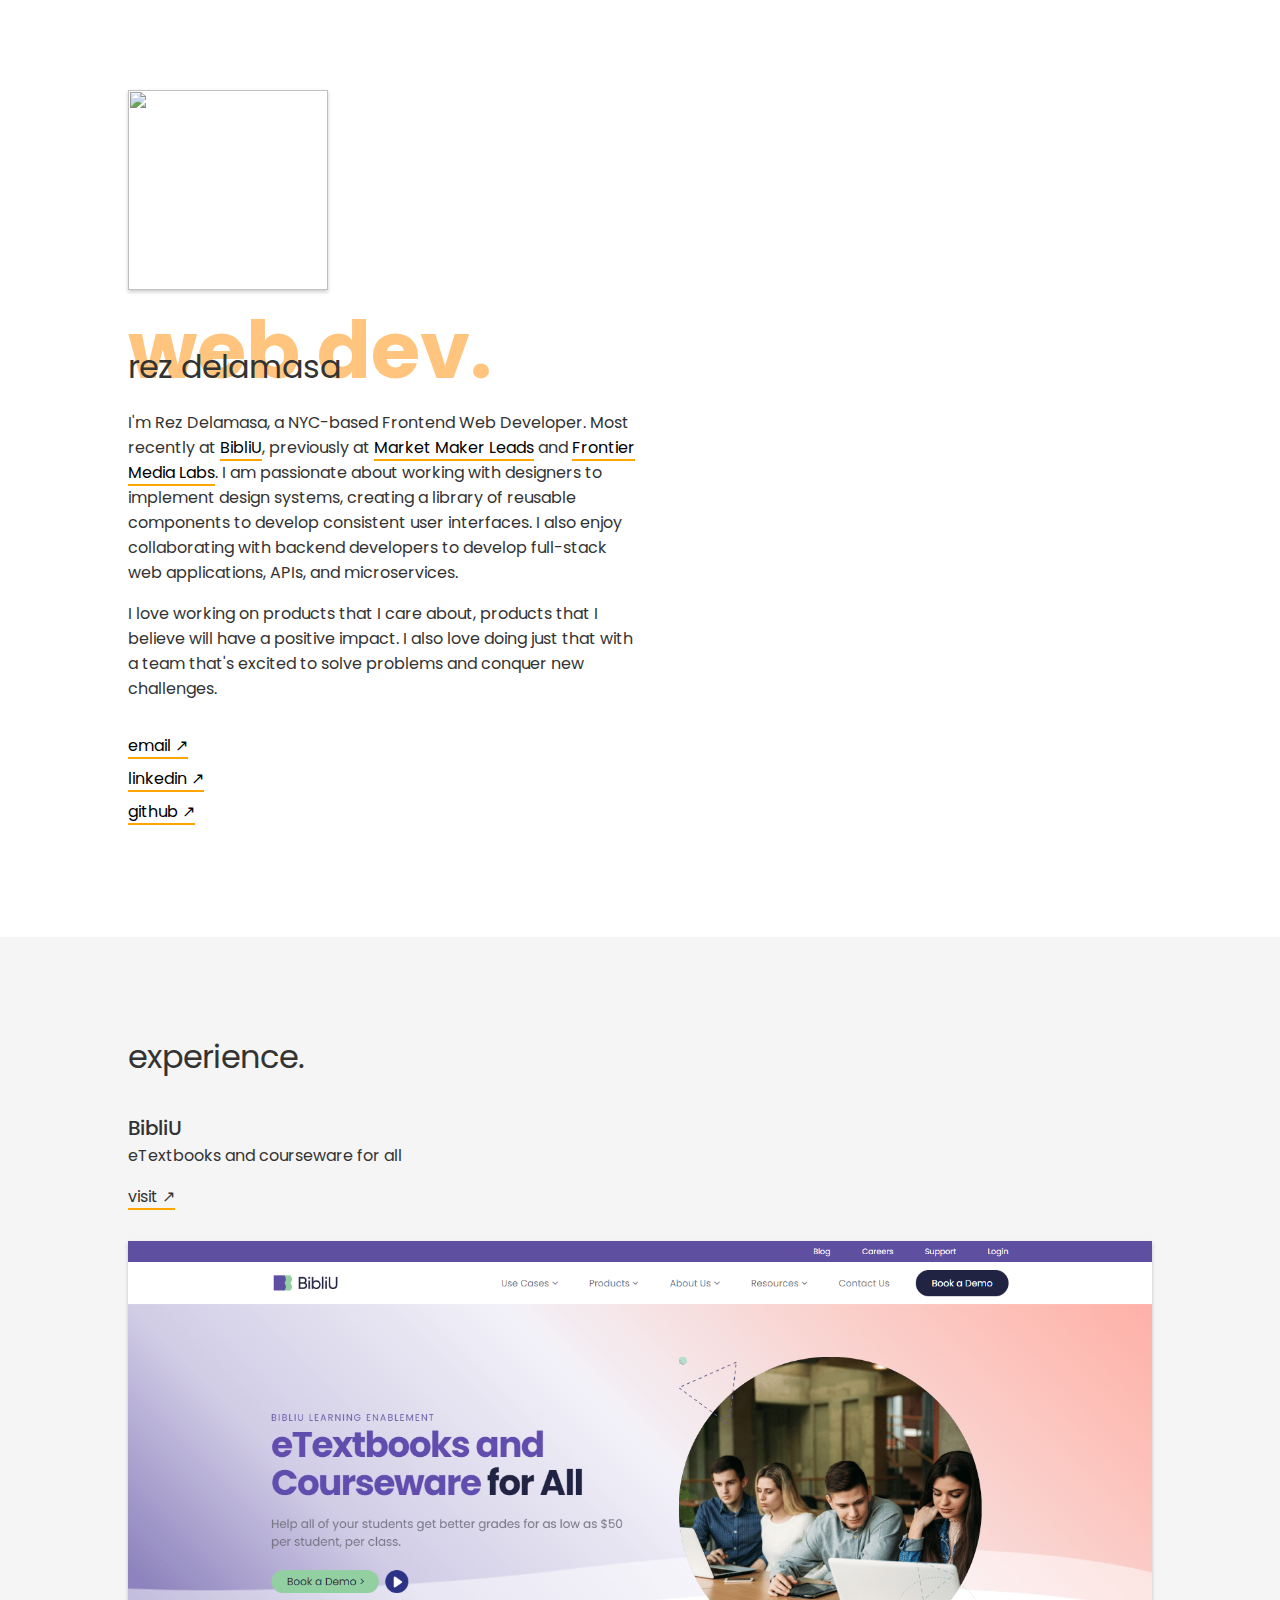
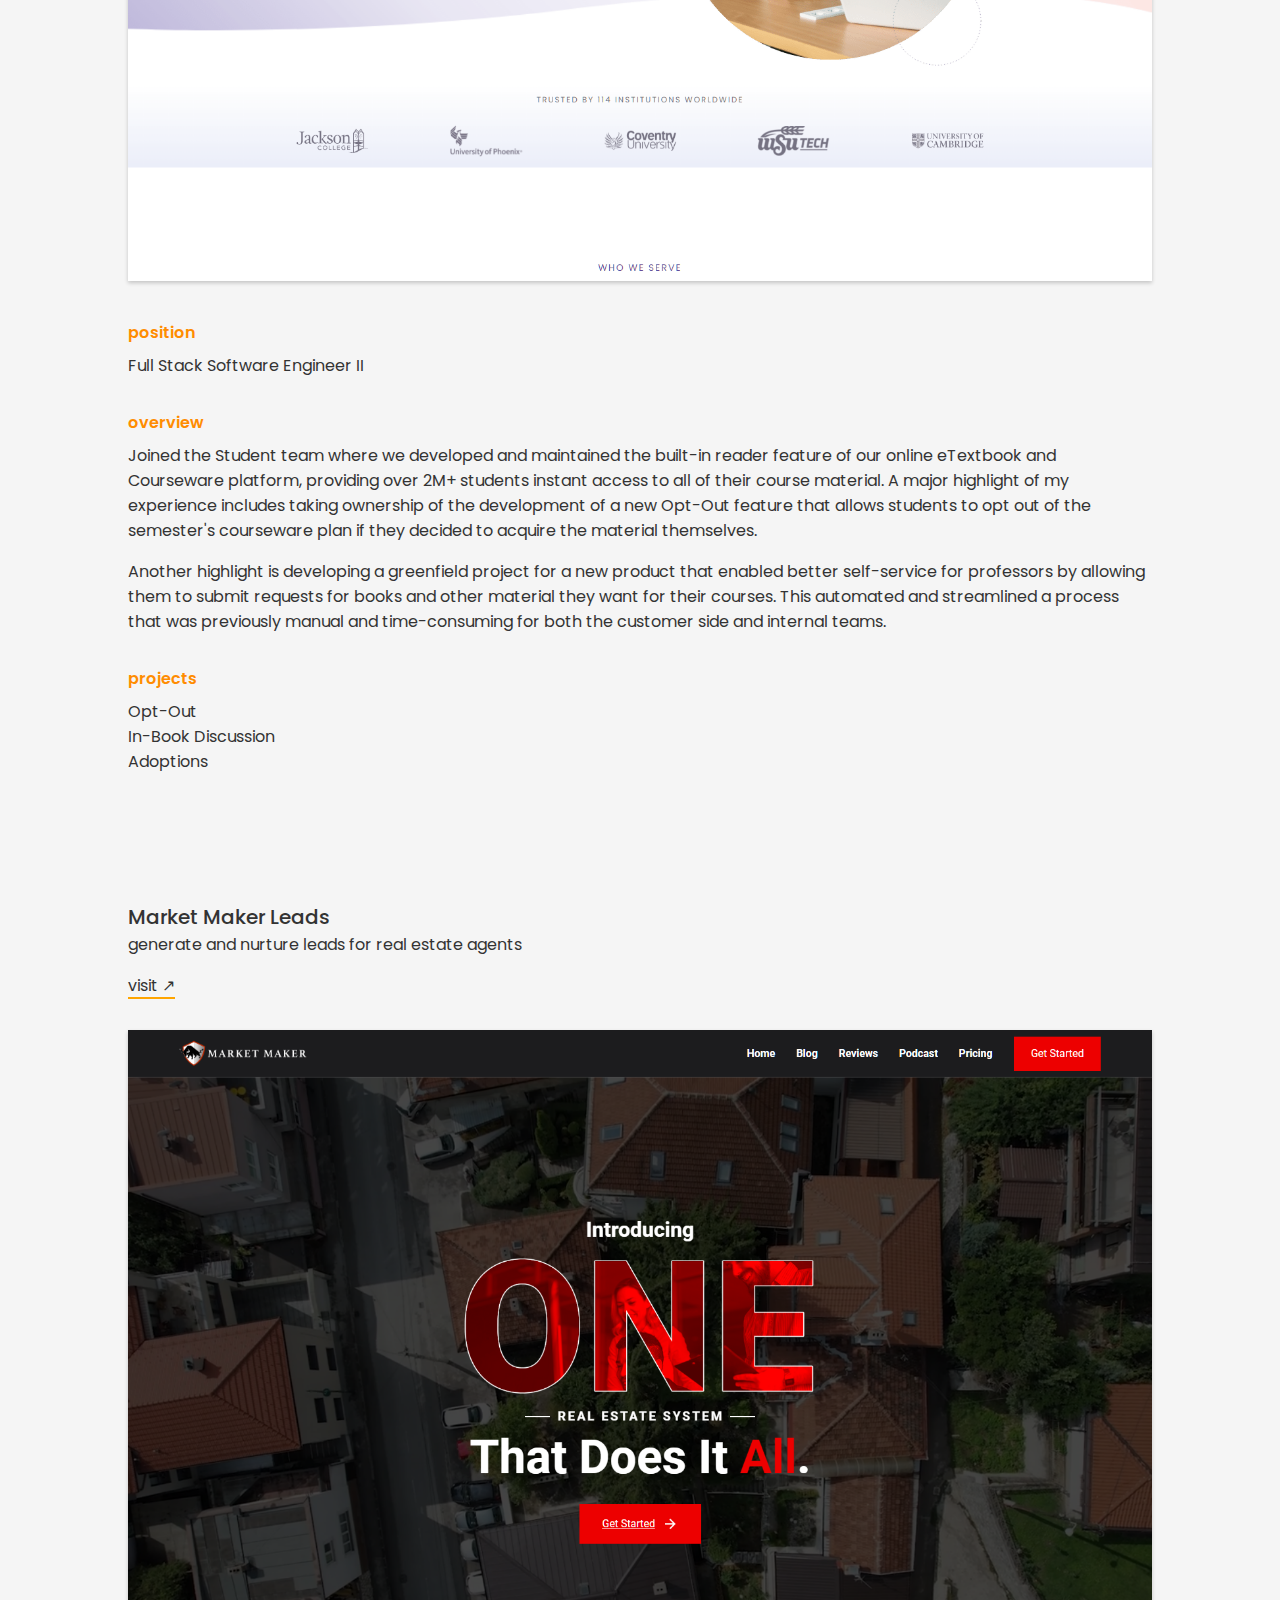
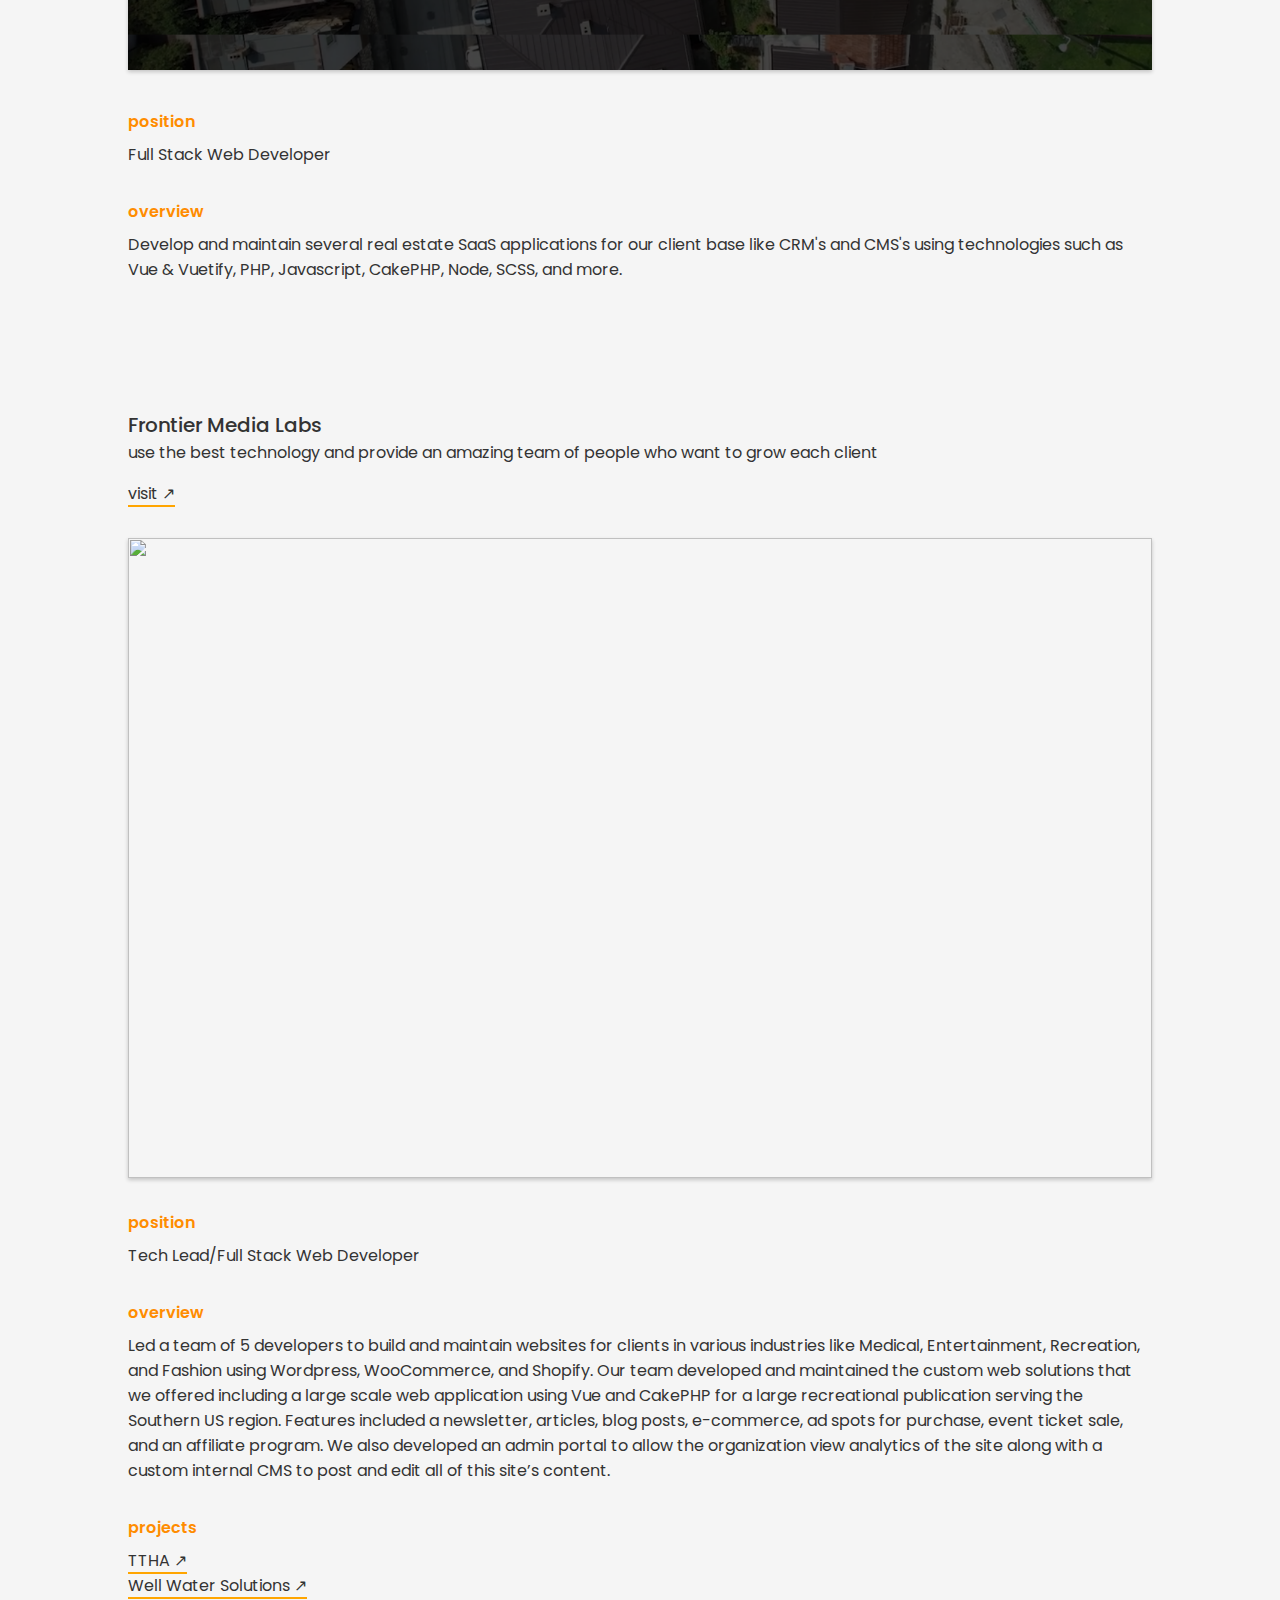
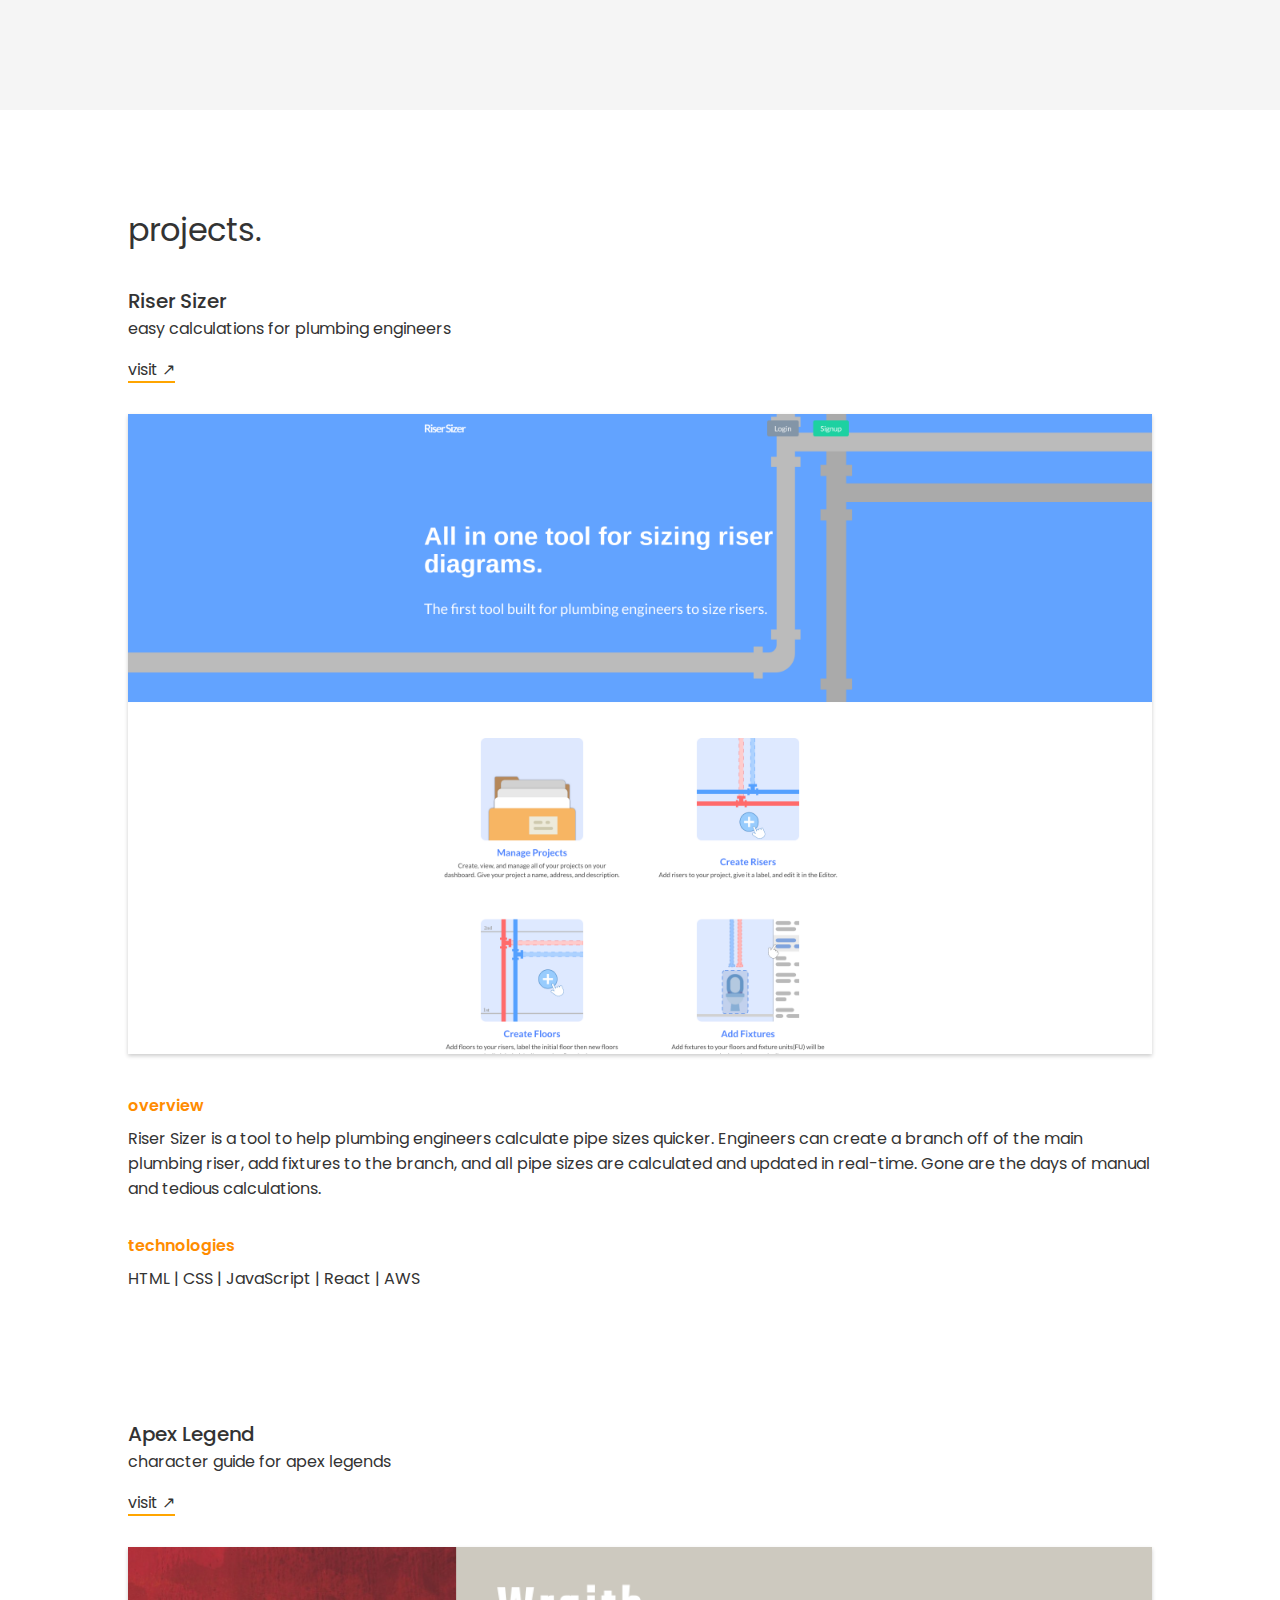
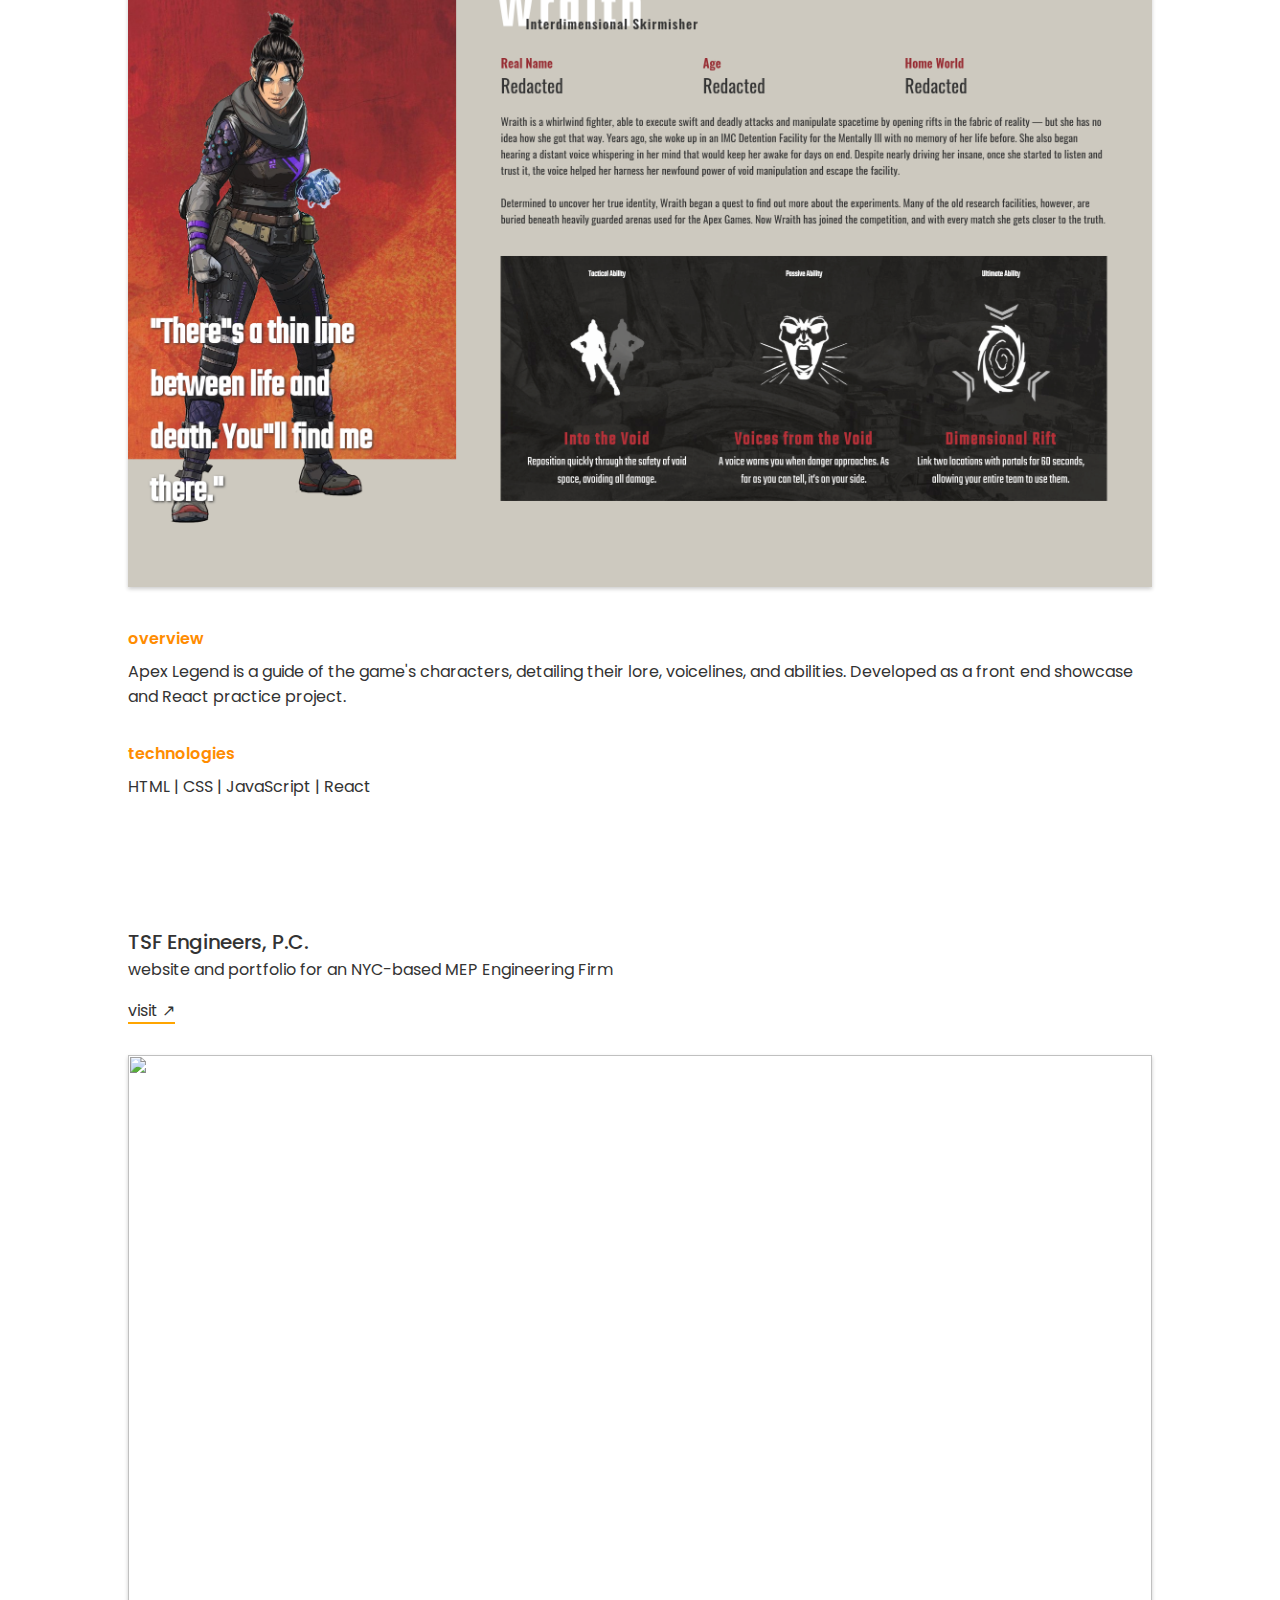
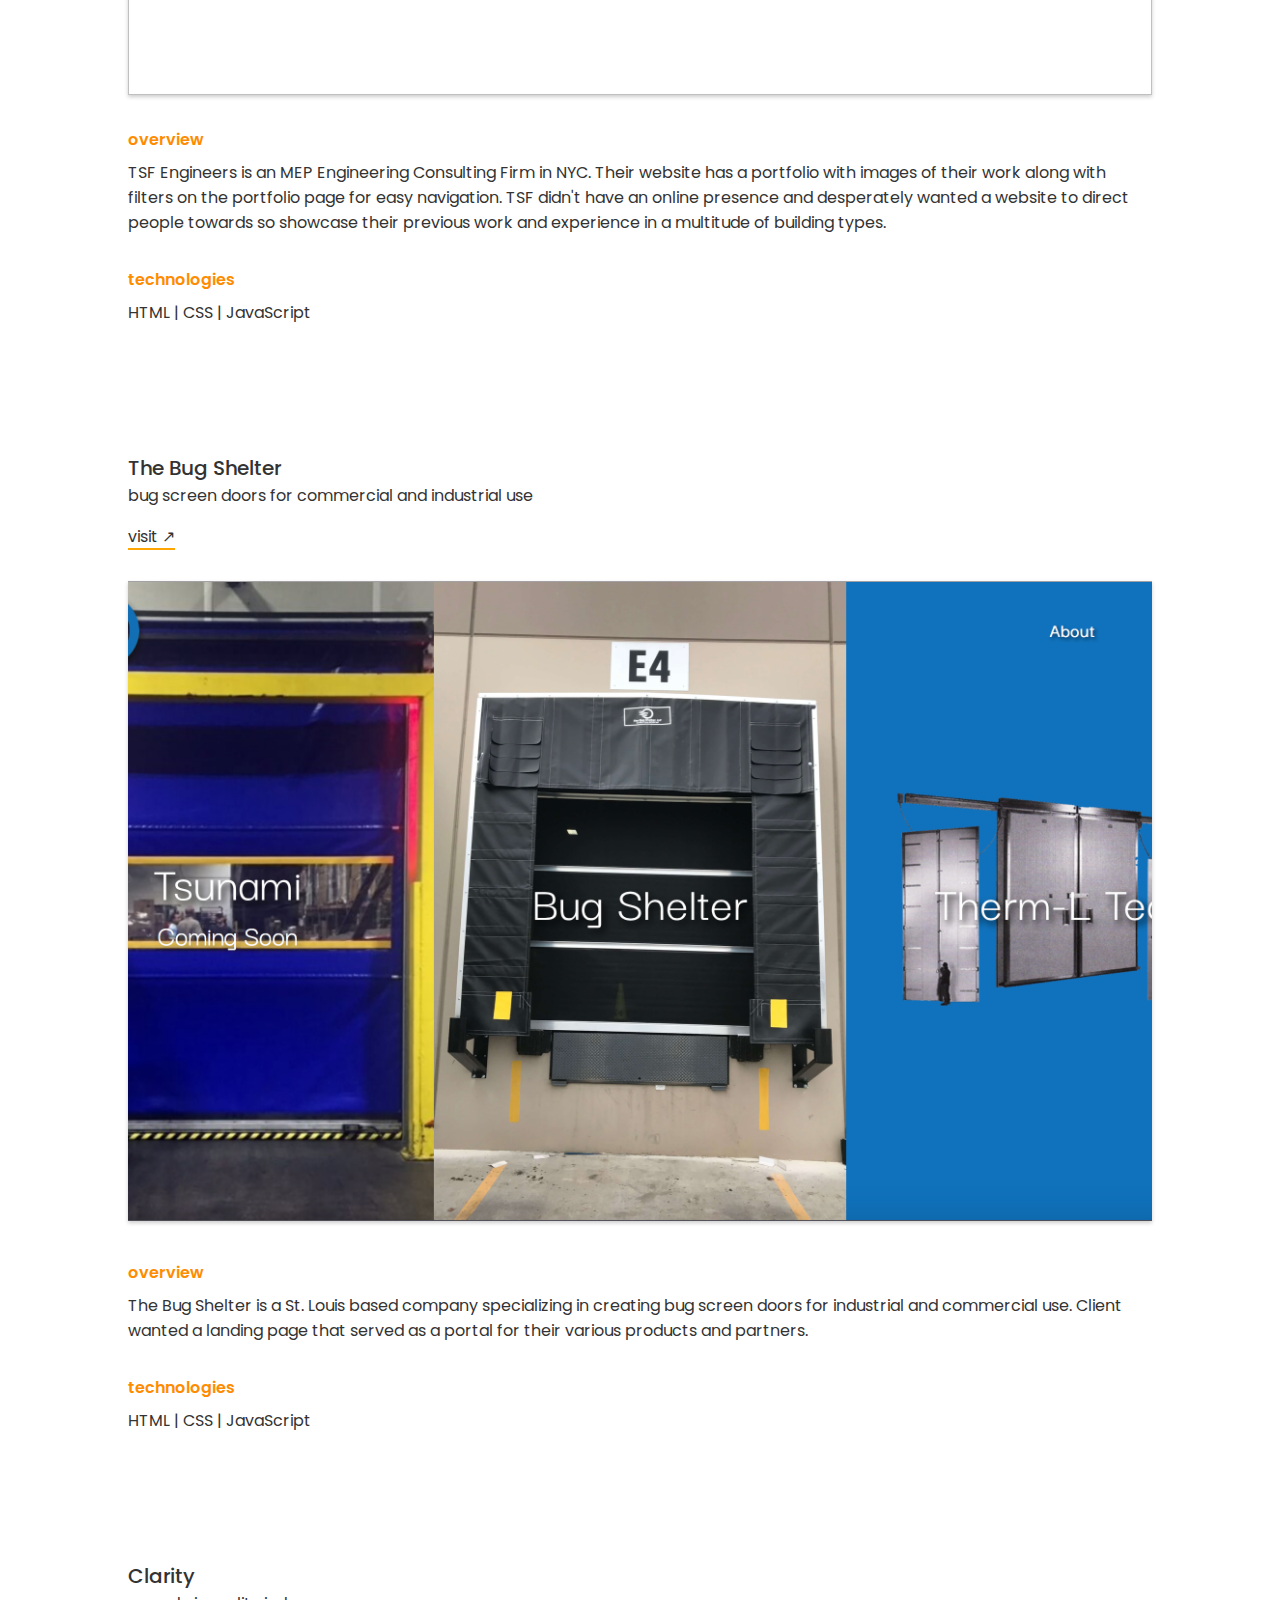
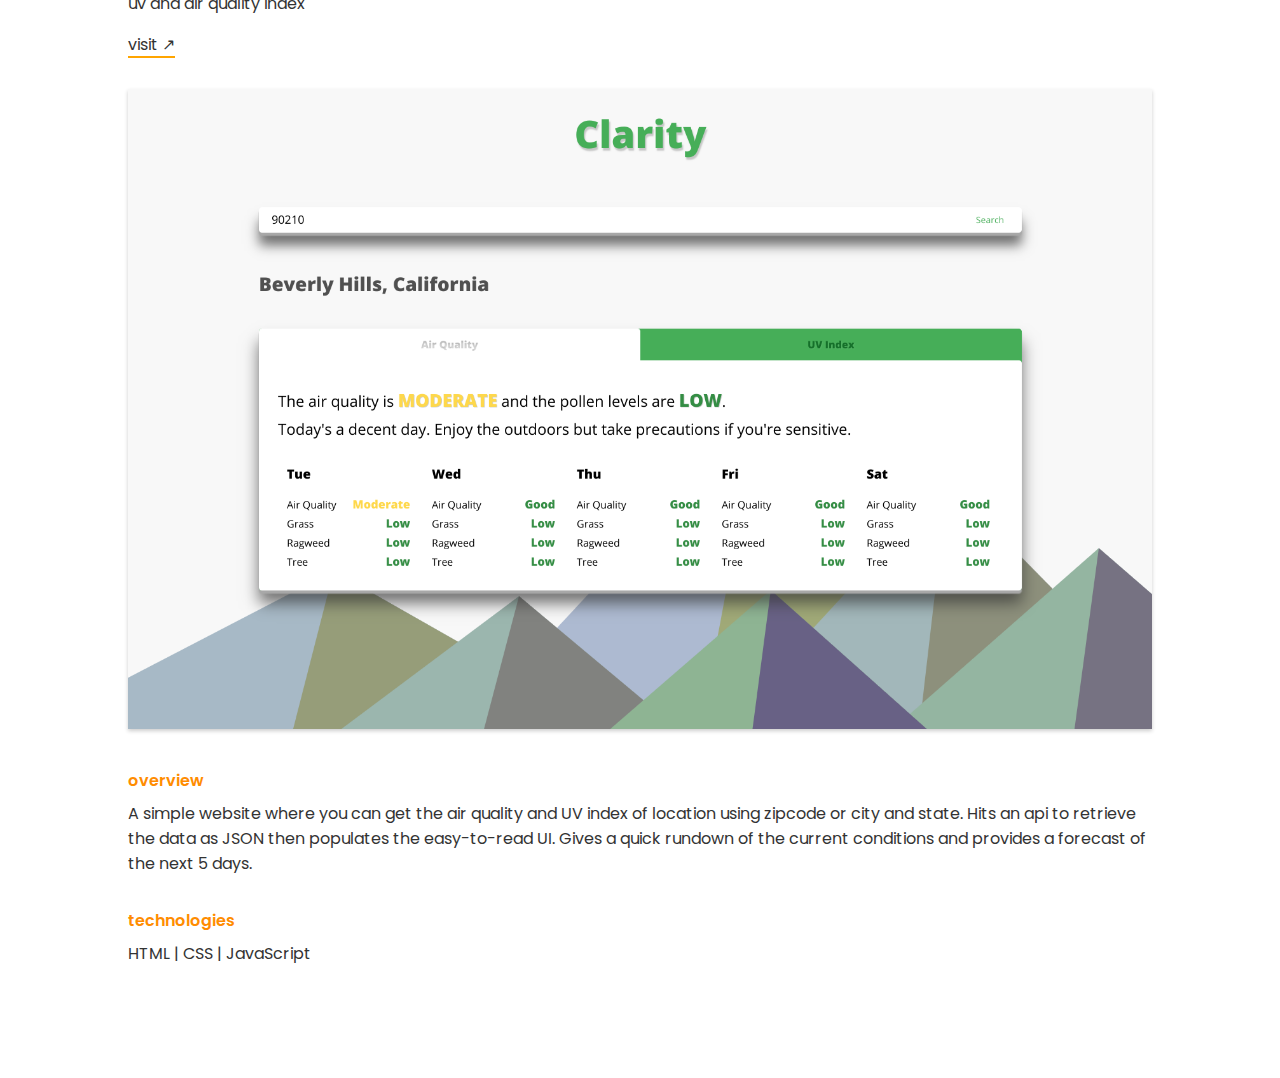
==== commit d329c45b: "clean up and favicons" ====
--- a/index.html
+++ b/index.html
@@ -4,33 +4,41 @@
 	<meta name="viewport" content="width=device-width, initial-scale=1.0">
 	<meta property='og:title' content='Rez Delamasa - Portfolio'/>
 	<meta property='og:image' content='https://github.com/rezdelamasa/rezdelamasa.github.io/blob/master/images/screencapture-rezdelamasa-github-io-2021-02-15-22_29_41.png'/>
-	<meta property='og:description' content="Full Stack Web Developer utilizing HTML, CSS, Javascript, and other modern web technologies to create beautiful, fast, and user-friendly responsive mobile-first websites."/>
+	<meta property='og:description' content="Frontend Web Developer based in NYC"/>
 	<meta property='og:url' content='https://rezdelamasa.github.io'/>
 	<title>Rez Delamasa Portfolio</title>
-	<link rel="apple-touch-icon" sizes="180x180" href="/apple-touch-icon.png">
-	<link rel="icon" type="image/png" sizes="32x32" href="./images/favicon-32x32.png">
-	<link rel="icon" type="image/png" sizes="16x16" href="./images/favicon-16x16.png">
-	<link rel="manifest" href="./images/site.webmanifest">
-	<link rel="stylesheet" href="https://use.fontawesome.com/releases/v5.6.1/css/all.css" integrity="sha384-gfdkjb5BdAXd+lj+gudLWI+BXq4IuLW5IT+brZEZsLFm++aCMlF1V92rMkPaX4PP" crossorigin="anonymous">
+	<link rel="apple-touch-icon" sizes="180x180" href="./images/apple-touch-icon.png">
+  <link rel="apple-touch-icon" sizes="180x180" href="./images/apple-touch-icon.png">
+  <link rel="icon" type="image/png" sizes="32x32" href="./images/favicon-32x32.png">
+  <link rel="icon" type="image/png" sizes="16x16" href="./images/favicon-16x16.png">
+  <link rel="manifest" href="./images/site.webmanifest">
 	<link href="https://fonts.googleapis.com/css?family=Poppins:400,500,600,700" rel="stylesheet">
   <link rel="stylesheet" type="text/css" href="styles.css">
-  <link rel="stylesheet" type="text/css" href="new-styles.css">
 </head>
 <body>
 	<div class="landing">
 		<div class="container">
 			<div class="hero">
-        <img class="hero__image" src="/images/PortfolioAvi.jpg">
-        <div class="hero__text">
-          <div class="hero__heading-wrapper">
-            <p class="hero__heading">rez delamasa</p>
-            <h2 class="hero__subheading">web dev.</h2>
-          </div>
-          <p class="hero-paragraph">
-            I'm a Front End Engineer based in NYC, utilizing HTML,CSS, and Javascript along with other technologies such as Vue, React, Nuxt.js, Next.js, Tailwind.css, SASS/SCSS, Node, Express, MySQL, Postgres, CakePHP, Nuxt, Docker, Wordpress, WooCommerce, and Shopify.
-          </p>
+        <img src="/images/PortfolioAvi.jpg">
+        <div class="hero__heading">
+          <h1>rez delamasa</h1>
+          <h2>web dev.</h2>
         </div>
-        <span class="hero__arrow">&#8595</span>
+        <p>
+          I'm Rez Delamasa, a NYC-based Frontend Web Developer. Most recently at <a href="https://bibliu.com/">BibliU</a>, previously at
+          <a href="https://www.marketmakerleads.com/">Market Maker Leads</a> and <a href="https://frontiermedialabs.com/">Frontier Media Labs</a>. I am passionate about working with designers to implement design systems, creating a library of reusable components to develop consistent user interfaces. I also enjoy collaborating with backend developers to develop full-stack web applications, APIs, and microservices.
+        </p>
+        <p>
+          I love working on products that I care about, products that I believe will have a positive impact. I also love doing just that with a team that's excited to solve problems and conquer new challenges.
+        </p>
+        <ul>
+          <li><a href="mailto:rezdelamasa@gmail.com">email &#8599;</a></li>
+          <li><a href="https://www.linkedin.com/in/rez-delamasa/">linkedin &#8599;</a></li>
+          <li><a href="https://github.com/rezdelamasa">github &#8599;</a></li>
+        </ul>
+<!--        <div class="arrow-wrapper">-->
+<!--          <span class="hero__arrow">&#8595</span>-->
+<!--        </div>-->
 			</div>
 		</div>
 	</div>
@@ -149,15 +157,12 @@
         <a href="https://rezdelamasa.github.io/Clarity/" target="_blank">visit &#8599;</a>
           <img src="/images/clarity.png" alt="">
           <h4>overview</h4>
-          <p>A simple webapp where you can get the air quality and UV index of location using zipcode or city and state. Hits an api to retrieve the data as JSON then populates the easy-to-read UI. Gives a quick rundown of the current conditions and provides a forecast of the next 5 days.</p>
+          <p>A simple website where you can get the air quality and UV index of location using zipcode or city and state. Hits an api to retrieve the data as JSON then populates the easy-to-read UI. Gives a quick rundown of the current conditions and provides a forecast of the next 5 days.</p>
           <h4>technologies</h4>
           <p>HTML | CSS | JavaScript</p>
       </div>
 		</div>
 	</section>
-  <div class="footer">
-
-  </div>
 	<script type="text/javascript" src="script.js"></script>
 </body>
 </html>
--- a/styles.css
+++ b/styles.css
@@ -1,122 +1,253 @@
-/*html {*/
-/*	width: 100%;*/
-/*	font-size: 16px;*/
-/*	font-family: 'Poppins', sans-serif;*/
-/*}*/
-
-/*body {*/
-/*	width: 100%;*/
-/*	margin: 0 auto;*/
-/*	background-color: #f5f5f5;*/
-/*}*/
-
-/*.hero {*/
-/*	position: relative;*/
-/*}*/
-
-/*!*.project__content {*!*/
-/*!*	max-width: 900px;*!*/
-/*!*	margin: 0 auto;*!*/
-/*!*}*!*/
-
-/*.project__paragraph {*/
-/*	margin: 0 0 1.5rem;*/
-/*}*/
-
-/*.row {*/
-/*	display: flex;*/
-/*	flex-direction: column;*/
-/*}*/
-
-/*.header {*/
-/*	background-color: #efeadd;*/
-/*	position: relative;*/
-/*	margin-bottom: 10px;*/
-/*}*/
-
-/*.nav {*/
-/*	width: 100%;*/
-/*}*/
-
-/*.navbar {*/
-/*	display: flex;*/
-/*	align-items: center;*/
-/*	justify-content: space-between;*/
-/*	width: 100%;*/
-/*	margin: 0 auto;*/
-/*	position: relative;*/
-/*	height: 50px;*/
-/*}*/
-
-/*.navbar-brand {*/
-/*	margin: 0;*/
-/*}*/
-
-/*.navbar-item {*/
-/*	margin: 0 20px;*/
-/*	display: none;*/
-/*}*/
-
-/*.navbar-link {*/
-/*	text-decoration: none;*/
-/*}*/
-
-/*.navbar-button {*/
-/*	border: none;*/
-/*	background-color: white;*/
-/*}*/
-
-/*.navbar-button:focus {*/
-/*	outline: none;*/
-/*}*/
-
-/*.navbar-collapse {*/
-/*	display: none;*/
-/*}*/
-
-/*.navbar-expand {*/
-/*	display: flex;*/
-/*}*/
-
-
-/*!*Project section*!*/
-
-/*.projects {*/
-/*	!*background-color: #f9f9f9;*!*/
-/*	width: 100%;*/
-/*	padding: 40px 0;*/
-/*	height: 100%;*/
-/*}*/
-
-/*.projects .row {*/
-/*	display: flex;*/
-/*	justify-content: center;*/
-/*	align-items: center;*/
-/*	flex-flow: row wrap;*/
-/*}*/
-
-/*.project__overlay {*/
-/*	color: #212121;*/
-/*}*/
-
-/*.project__title {*/
-/*	font-weight: 600;*/
-/*	font-size: 1rem;*/
-/*	margin: 1rem 0 0;*/
-/*}*/
-
-/*.project__subtitle {*/
-/*	margin: 0;*/
-/*}*/
-
-/*.project__about {*/
-/*	font-weight: normal;*/
-/*	font-size: 16px;*/
-/*	margin-top: 8px;*/
-/*}*/
-
-/*.project {*/
-/*	margin: 0 0 8rem;*/
-/*	box-sizing: border-box;*/
-/*	border-radius: 1.5rem;*/
-/*}*/+html {
+    width: 100%;
+    font-size: 16px;
+    font-family: 'Poppins', sans-serif;
+    color: #333;
+}
+
+body {
+    width: 100%;
+    margin: 0 auto;
+    background-color: #f5f5f5;
+}
+
+.container {
+    margin: 0 auto;
+    width: 86%;
+    position: relative;
+}
+
+
+/*******************/
+/* Landing Section */
+/*******************/
+
+.landing {
+    background: white;
+}
+
+.hero {
+    min-height: 95vh;
+    padding: 7vw 0;
+    box-sizing: border-box;
+    max-width: 512px;
+    display: flex;
+    flex-direction: column;
+}
+
+.hero p {
+    margin-top: 0;
+}
+
+.hero ul {
+    list-style-type: none;
+    padding: 0;
+}
+
+.hero li {
+    margin-bottom: 0.5rem;
+}
+
+.hero a {
+    color: initial;
+    text-decoration: none;
+    border-bottom: 2px solid orange;
+}
+
+.hero li a {
+    color: initial;
+    text-decoration: none;
+    border-bottom: 2px solid orange;
+}
+
+.arrow-wrapper {
+    flex-grow: 1;
+    display: flex;
+    align-items: flex-end;
+    margin-top: 4rem;
+}
+
+.hero__arrow {
+    color: white;
+    font-size: 1.5rem;
+    z-index: 10;
+    background: darkorange;
+    opacity: 0.5;
+    width: 2.5rem;
+    height: 2.5rem;
+    vertical-align: center;
+    display: flex;
+    justify-content: center;
+    line-height: 2.1rem;
+    border-radius: 100%;
+}
+
+.hero img {
+    width: 120px;
+    height: 120px;
+    box-sizing: border-box;
+    align-self: flex-start;
+    object-fit: cover;
+    filter: grayscale(25%);
+    overflow: hidden;
+    -webkit-box-shadow: 0 2px 4px 0 rgba(0, 0, 0, 0.2);
+    -moz-box-shadow: 0 2px 4px 0 rgba(0, 0, 0, 0.2);
+    box-shadow: 0 2px 4px 0 rgba(0, 0, 0, 0.2);
+}
+
+.hero__heading {
+    position: relative;
+}
+
+.hero h1 {
+    font-size: 1.5rem;
+    margin: 0;
+    z-index: 10;
+    font-weight: normal;
+    position: absolute;
+    bottom: 0.8rem;
+}
+
+.hero h2 {
+    font-size: 3.5rem;
+    opacity: 0.5;
+    color: darkorange;
+    margin: 0;
+    display: flex;
+    position: relative;
+    bottom: 0;
+}
+
+/*******************/
+/* END Landing Section */
+/*******************/
+
+
+
+
+/*******************/
+/* Experience and Project Section Base styles */
+/*******************/
+section {
+    padding: 6rem 0;
+}
+
+.projects {
+    background: white;
+}
+
+section h1 {
+    font-size: 2rem;
+    text-align: left;
+    font-weight: 400;
+    margin: 0 0 32px;
+}
+
+.item {
+    margin-bottom: 6rem;
+}
+
+.item:last-child {
+    margin-bottom: 0;
+}
+
+.item a {
+    color: inherit;
+    font-size: 1rem;
+    text-decoration: none;
+    border-bottom: 2px solid orange;
+}
+
+.item h2 {
+    margin: 0;
+    font-size: 1.25rem;
+    font-weight: 500;
+}
+
+.item h3 {
+    margin: 0 0 1rem;
+    font-weight: normal;
+    font-size: 1rem;
+}
+
+.item h4 {
+    margin: 0;
+    color: darkorange;
+    font-weight: 600;
+}
+
+.item p + h4 {
+    margin-top: 2rem;
+}
+
+.item p,
+.item ul {
+    margin: 0.5rem 0 1rem;
+}
+
+.item ul {
+    list-style-type: none;
+    padding: 0;
+}
+
+.item ul li {
+    color: #333333;
+}
+
+.item img {
+    width: 100%;
+    -webkit-box-shadow: 0 2px 4px 0 rgba(0, 0, 0, 0.2);
+    -moz-box-shadow: 0 2px 4px 0 rgba(0, 0, 0, 0.2);
+    box-shadow: 0 2px 4px 0 rgba(0, 0, 0, 0.2);
+    max-height: 240px;
+    object-fit: cover;
+    object-position: top;
+    position: relative;
+    z-index: 3;
+    margin: 2rem 0;
+}
+
+
+/*****************/
+/* Media Queries */
+/*****************/
+
+@media only screen and (min-width: 768px) {
+    .hero img {
+        width: 200px;
+        height: 200px;
+    }
+
+    .item img {
+        max-height: 400px;
+    }
+}
+
+@media only screen and (min-width: 1200px) {
+
+    .item {
+        margin-bottom: 8rem;
+    }
+
+    .item img {
+        max-height: unset;
+        height: 50vw;
+    }
+
+    .container {
+        width: 80%;
+    }
+
+    .hero h1 {
+        font-size: 2rem;
+        bottom: 1.15rem;
+    }
+
+    .hero h2 {
+        font-size: 5rem;
+    }
+}
+
+/*****************/
+/* END Media Queries */
+/*****************/